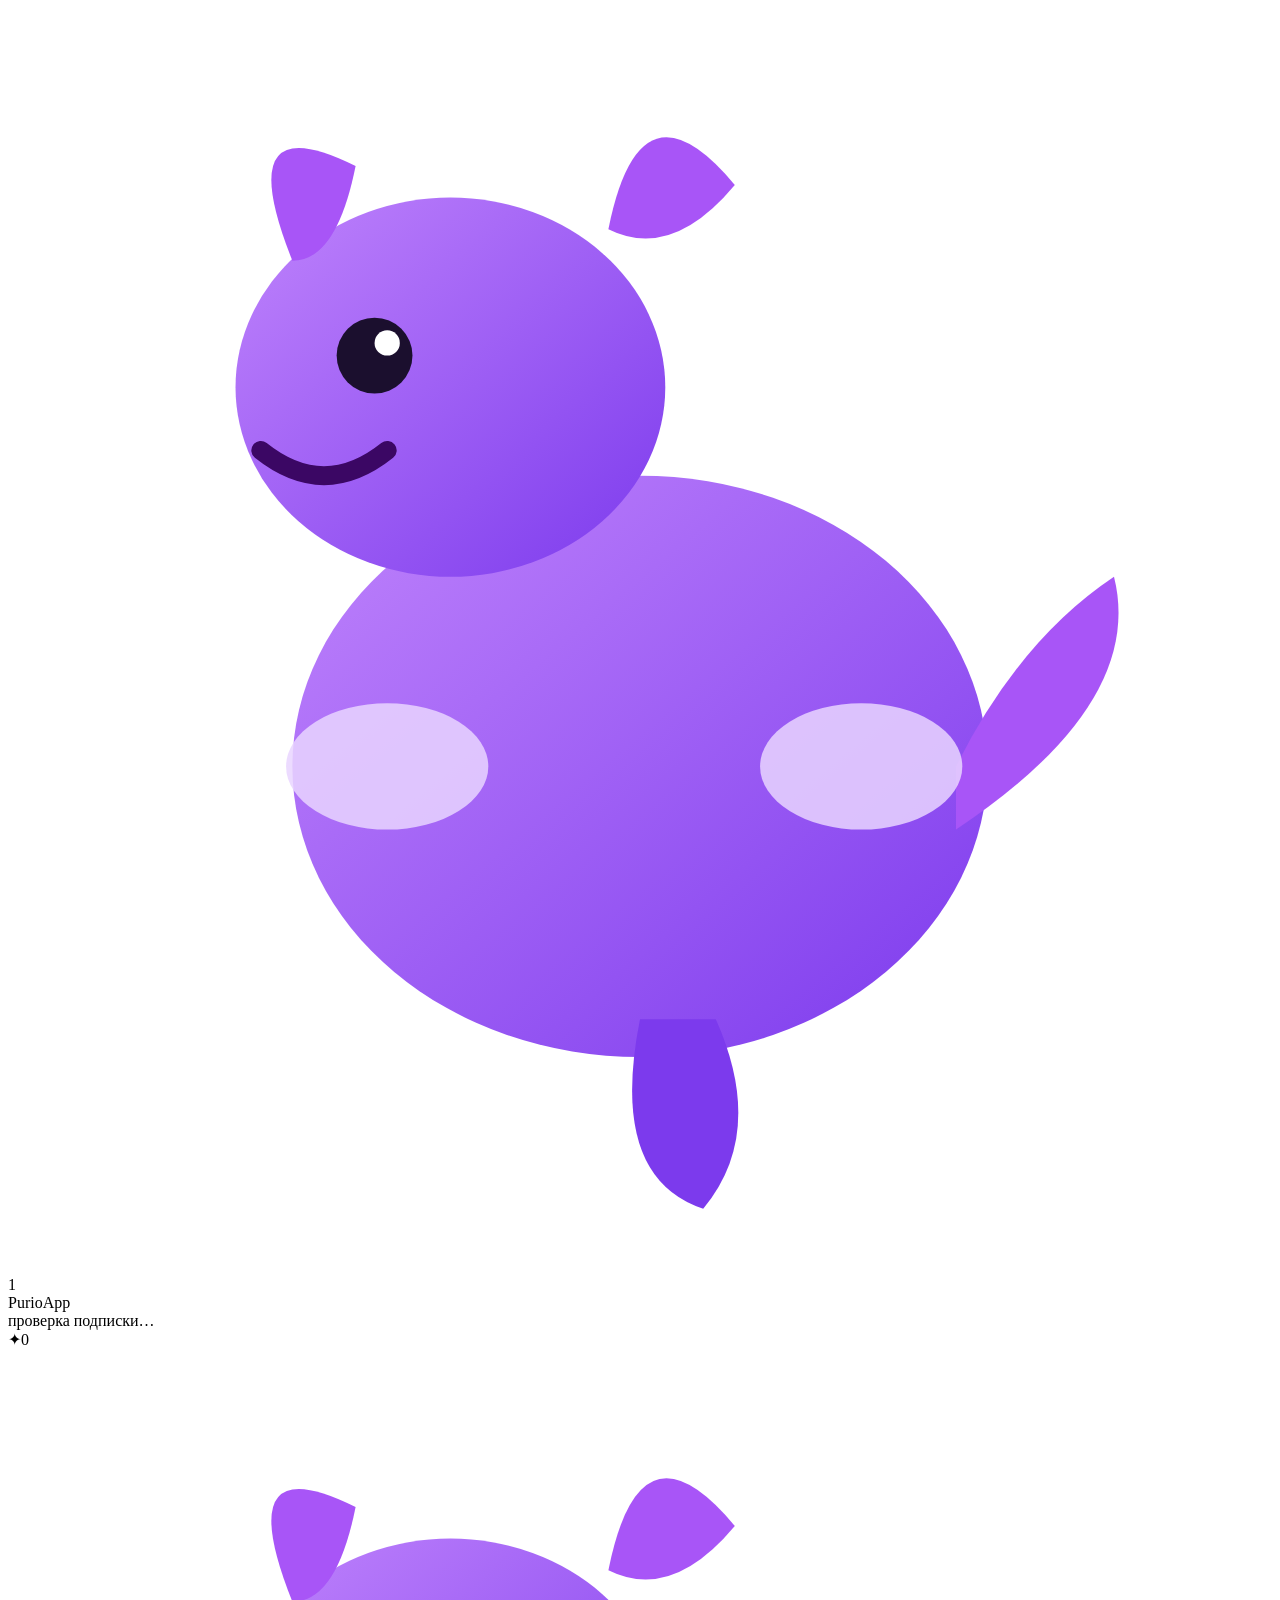
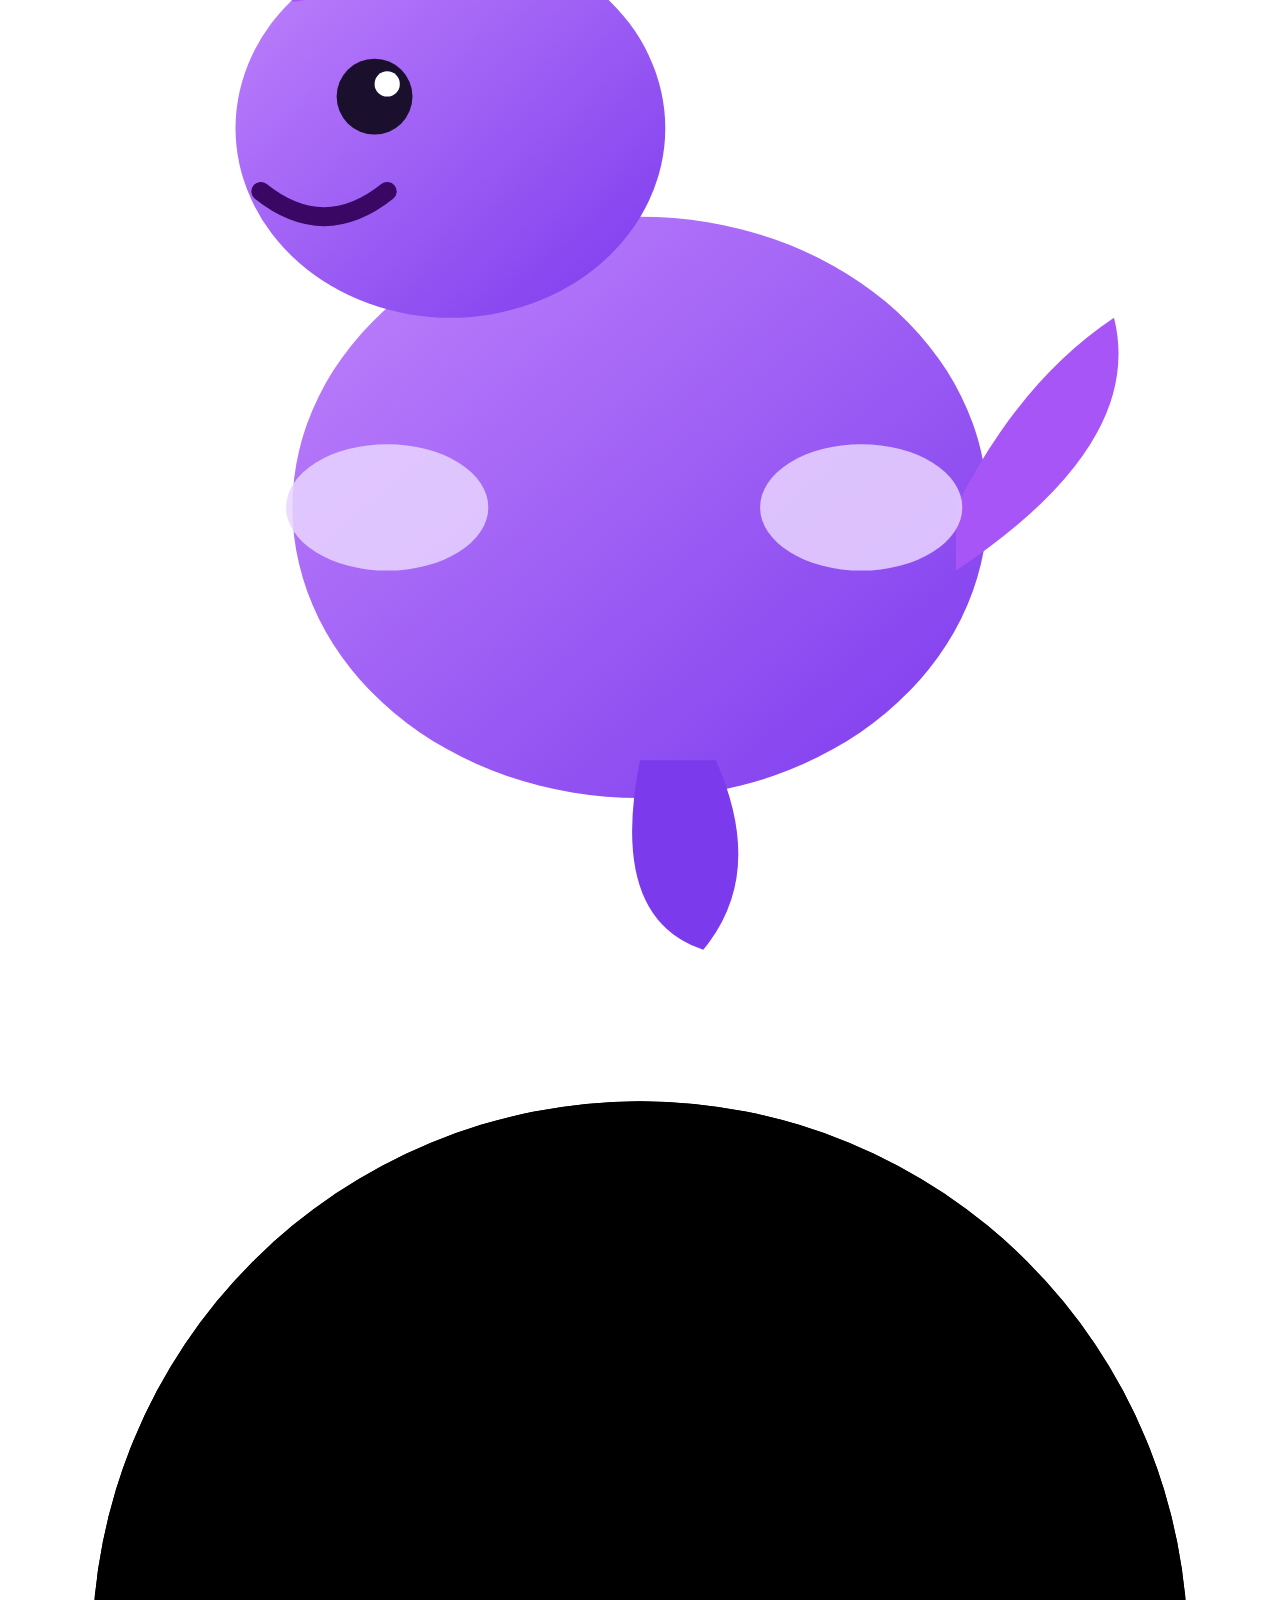
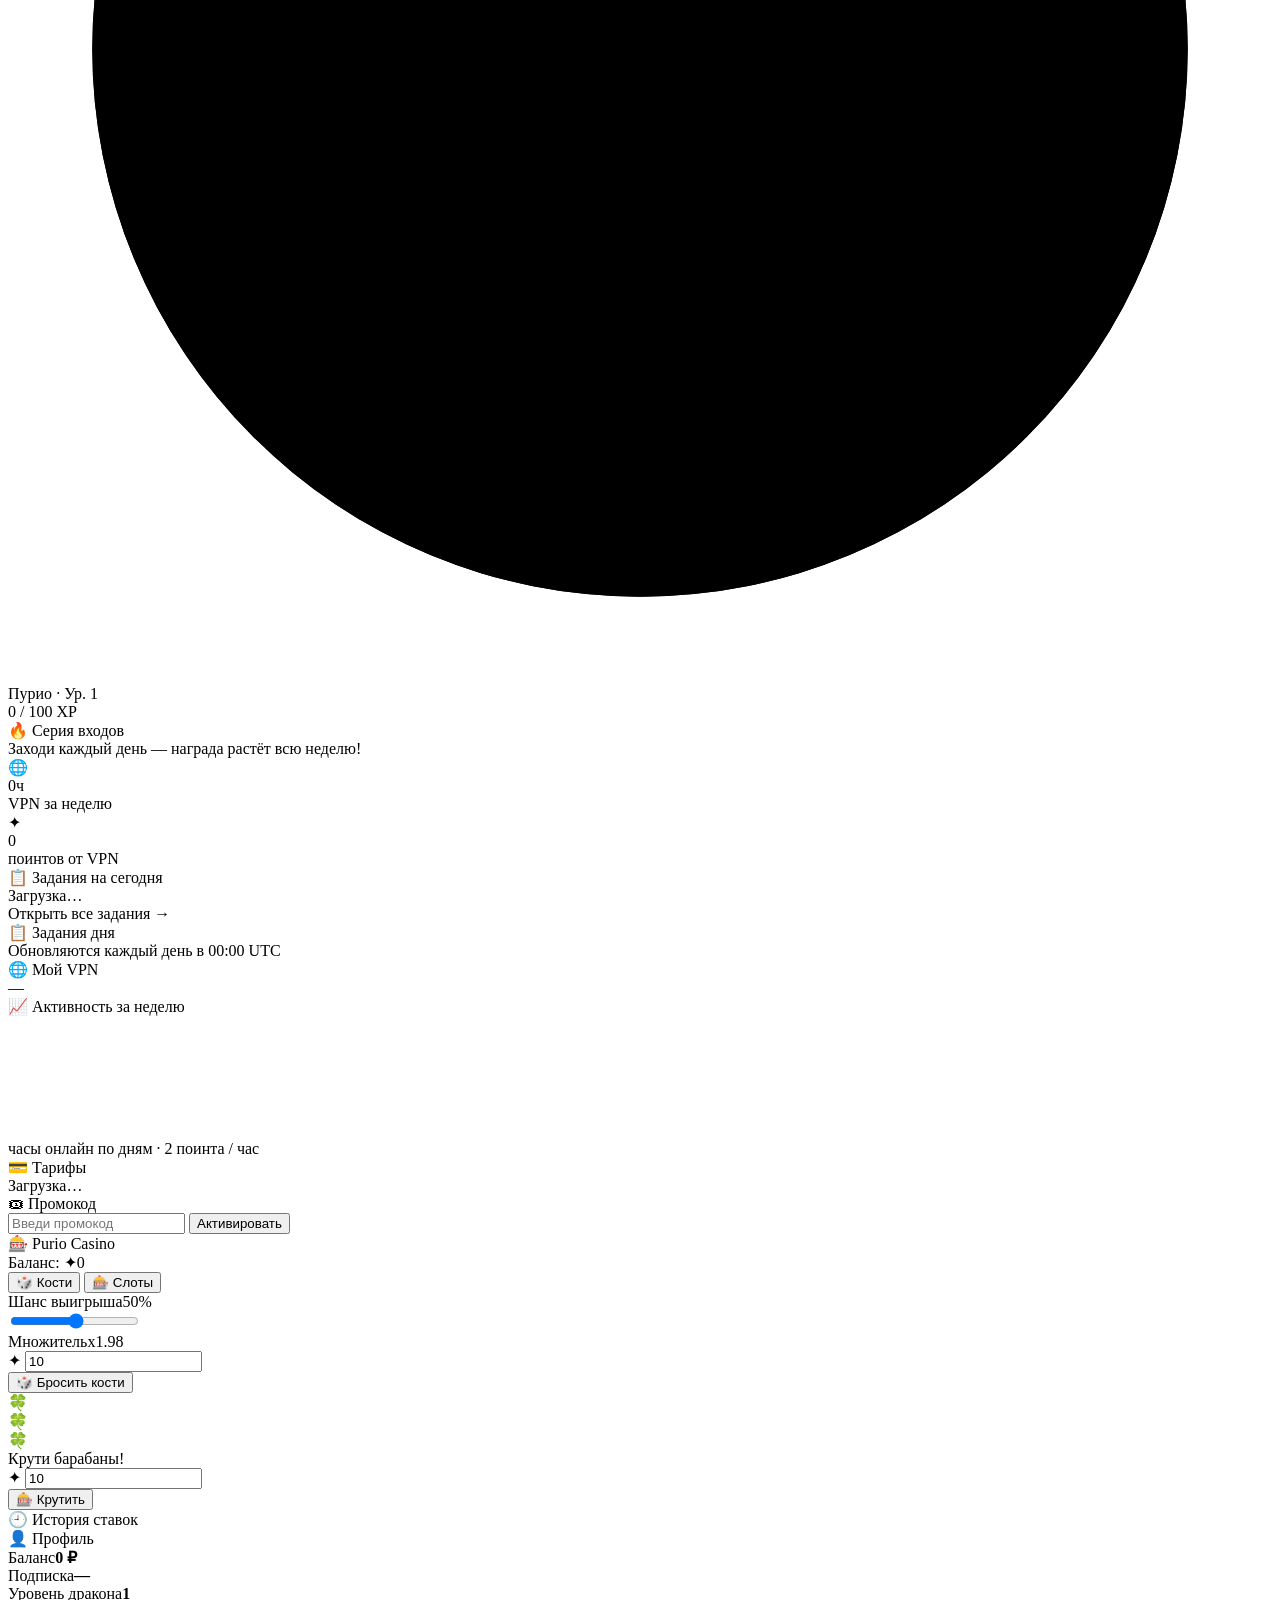
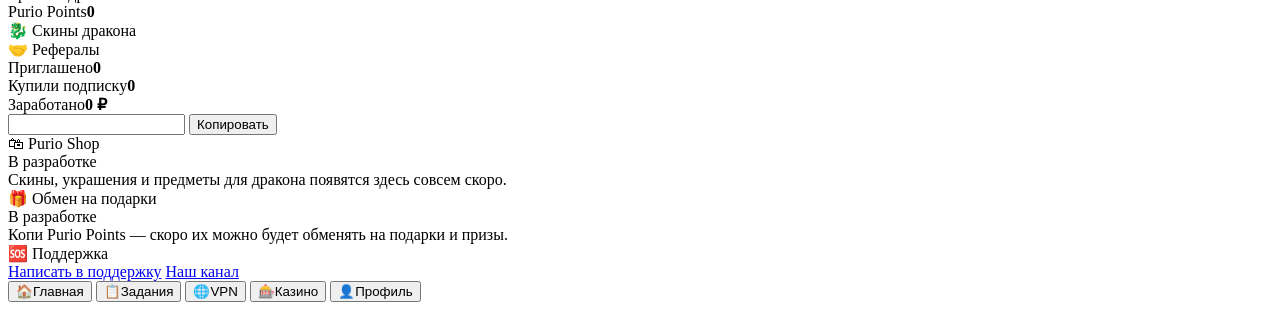
==== webapp/static/index.html @ fe29e3ba "First commit" ====
<!DOCTYPE html>
<html lang="ru">
<head>
<meta charset="UTF-8">
<meta name="viewport" content="width=device-width, initial-scale=1, maximum-scale=1, user-scalable=no, viewport-fit=cover">
<title>Purio App</title>
<script src="https://telegram.org/js/telegram-web-app.js"></script>
<link rel="stylesheet" href="/static/style.css">
</head>
<body>

<div id="toast" class="toast"></div>

<div class="app">

  <!-- ===== HEADER ===== -->
  <header class="topbar">
    <div class="topbar-dragon" id="topDragon">
      <svg viewBox="0 0 64 64" class="dragon-mini"><use href="#dragon-svg"/></svg>
      <span class="lvl-chip" id="topLevel">1</span>
    </div>
    <div class="topbar-title">
      <div class="brand">Purio<span>App</span></div>
      <div class="sub" id="topSubStatus">проверка подписки…</div>
    </div>
    <div class="points-pill" id="topPoints">
      <span class="coin">✦</span><span id="topPointsValue">0</span>
    </div>
  </header>

  <main class="content" id="content">

    <!-- ===== HOME ===== -->
    <section class="page active" id="page-home">

      <div class="card dragon-card">
        <div class="dragon-stage" id="dragonStage">
          <svg viewBox="0 0 200 200" class="dragon-big" id="dragonBig"><use href="#dragon-svg"/></svg>
          <svg class="level-ring" viewBox="0 0 120 120">
            <circle cx="60" cy="60" r="52" class="ring-bg"/>
            <circle cx="60" cy="60" r="52" class="ring-fg" id="ringFg"/>
          </svg>
        </div>
        <div class="dragon-info">
          <div class="dragon-name">Пурио <span id="homeLevelText">· Ур. 1</span></div>
          <div class="xp-bar"><div class="xp-fill" id="xpFill"></div></div>
          <div class="xp-text" id="xpText">0 / 100 XP</div>
        </div>
      </div>

      <div class="card streak-card">
        <div class="card-title">🔥 Серия входов <span class="muted" id="streakWeekLabel"></span></div>
        <div class="streak-row" id="streakRow"></div>
        <div class="streak-hint" id="streakHint">Заходи каждый день — награда растёт всю неделю!</div>
      </div>

      <div class="grid2">
        <div class="card mini-stat">
          <div class="mini-stat-icon">🌐</div>
          <div class="mini-stat-val" id="homeVpnHours">0ч</div>
          <div class="mini-stat-label">VPN за неделю</div>
        </div>
        <div class="card mini-stat">
          <div class="mini-stat-icon">✦</div>
          <div class="mini-stat-val" id="homeVpnPoints">0</div>
          <div class="mini-stat-label">поинтов от VPN</div>
        </div>
      </div>

      <div class="card tasks-teaser" id="tasksTeaser" onclick="Nav.go('tasks')">
        <div class="card-title">📋 Задания на сегодня</div>
        <div id="teaserList" class="teaser-list">Загрузка…</div>
        <div class="teaser-more">Открыть все задания →</div>
      </div>

    </section>

    <!-- ===== TASKS ===== -->
    <section class="page" id="page-tasks">
      <div class="page-title">📋 Задания дня</div>
      <div class="page-subtitle">Обновляются каждый день в 00:00 UTC</div>
      <div id="tasksList" class="tasks-list"></div>
    </section>

    <!-- ===== VPN ===== -->
    <section class="page" id="page-vpn">
      <div class="page-title">🌐 Мой VPN</div>

      <div class="card sub-card" id="subCard">
        <div class="sub-status" id="subStatusLine">—</div>
        <div class="sub-actions" id="subActions"></div>
      </div>

      <div class="card">
        <div class="card-title">📈 Активность за неделю</div>
        <canvas id="vpnChart" width="300" height="120"></canvas>
        <div class="chart-legend">часы онлайн по дням · 2 поинта / час</div>
      </div>

      <div class="card">
        <div class="card-title">💳 Тарифы</div>
        <div id="tariffsList" class="tariffs-list">Загрузка…</div>
      </div>

      <div class="card">
        <div class="card-title">🎟 Промокод</div>
        <div class="promo-row">
          <input id="promoInput" placeholder="Введи промокод" autocapitalize="characters">
          <button id="promoBtn" class="btn btn-secondary">Активировать</button>
        </div>
      </div>
    </section>

    <!-- ===== CASINO ===== -->
    <section class="page" id="page-casino">
      <div class="page-title">🎰 Purio Casino</div>
      <div class="casino-balance">Баланс: <span class="coin">✦</span><span id="casinoBalance">0</span></div>

      <div class="tabs-switch">
        <button class="tswitch active" data-game="dice">🎲 Кости</button>
        <button class="tswitch" data-game="slots">🎰 Слоты</button>
      </div>

      <!-- DICE -->
      <div class="game-panel active" id="game-dice">
        <div class="card dice-card">
          <div class="dice-track">
            <div class="dice-fill" id="diceFill"></div>
            <div class="dice-marker" id="diceMarker"></div>
            <div class="dice-roll-value" id="diceRollValue"></div>
          </div>
          <div class="dice-controls">
            <div class="control-row">
              <span>Шанс выигрыша</span><span id="diceChanceVal">50%</span>
            </div>
            <input type="range" id="diceChance" min="2" max="95" value="50">
            <div class="control-row">
              <span>Множитель</span><span id="diceMultVal">x1.98</span>
            </div>
          </div>
          <div class="bet-row">
            <div class="bet-input-wrap">
              <span class="coin">✦</span>
              <input type="number" id="diceBet" value="10" min="1">
            </div>
            <div class="bet-quick" id="diceBetQuick"></div>
          </div>
          <button class="btn btn-primary btn-big" id="diceRollBtn">🎲 Бросить кости</button>
        </div>
      </div>

      <!-- SLOTS -->
      <div class="game-panel" id="game-slots">
        <div class="card slots-card">
          <div class="reels" id="reels">
            <div class="reel" id="reel0">🍀</div>
            <div class="reel" id="reel1">🍀</div>
            <div class="reel" id="reel2">🍀</div>
          </div>
          <div class="slot-result" id="slotResult">Крути барабаны!</div>
          <div class="bet-row">
            <div class="bet-input-wrap">
              <span class="coin">✦</span>
              <input type="number" id="slotBet" value="10" min="1">
            </div>
            <div class="bet-quick" id="slotBetQuick"></div>
          </div>
          <button class="btn btn-primary btn-big" id="slotSpinBtn">🎰 Крутить</button>
          <div class="paytable" id="paytable"></div>
        </div>
      </div>

      <div class="card">
        <div class="card-title">🕘 История ставок</div>
        <div id="casinoHistory" class="casino-history"></div>
      </div>
    </section>

    <!-- ===== PROFILE ===== -->
    <section class="page" id="page-profile">
      <div class="page-title">👤 Профиль</div>

      <div class="card profile-card">
        <div class="profile-row"><span>Баланс</span><b id="profBalance">0 ₽</b></div>
        <div class="profile-row"><span>Подписка</span><b id="profSub">—</b></div>
        <div class="profile-row"><span>Уровень дракона</span><b id="profLevel">1</b></div>
        <div class="profile-row"><span>Purio Points</span><b id="profPoints">0</b></div>
      </div>

      <div class="card">
        <div class="card-title">🐉 Скины дракона</div>
        <div id="skinsGrid" class="skins-grid"></div>
      </div>

      <div class="card">
        <div class="card-title">🤝 Рефералы</div>
        <div class="profile-row"><span>Приглашено</span><b id="refCount">0</b></div>
        <div class="profile-row"><span>Купили подписку</span><b id="refPaid">0</b></div>
        <div class="profile-row"><span>Заработано</span><b id="refEarned">0 ₽</b></div>
        <div class="ref-link-row">
          <input id="refLinkInput" readonly>
          <button class="btn btn-secondary" id="refCopyBtn">Копировать</button>
        </div>
      </div>

      <div class="card soon-card">
        <div class="card-title">🛍 Purio Shop</div>
        <div class="soon-badge">В разработке</div>
        <div class="muted small">Скины, украшения и предметы для дракона появятся здесь совсем скоро.</div>
      </div>

      <div class="card soon-card">
        <div class="card-title">🎁 Обмен на подарки</div>
        <div class="soon-badge">В разработке</div>
        <div class="muted small">Копи Purio Points — скоро их можно будет обменять на подарки и призы.</div>
      </div>

      <div class="card">
        <div class="card-title">🆘 Поддержка</div>
        <div class="support-row">
          <a class="btn btn-secondary" id="supportLink" href="#" target="_blank">Написать в поддержку</a>
          <a class="btn btn-secondary" id="channelLink" href="#" target="_blank">Наш канал</a>
        </div>
      </div>
    </section>

  </main>

  <!-- ===== BOTTOM NAV ===== -->
  <nav class="bottom-nav">
    <button class="nav-btn active" data-page="home"><span class="nav-ico">🏠</span><span>Главная</span></button>
    <button class="nav-btn" data-page="tasks"><span class="nav-ico">📋</span><span>Задания</span></button>
    <button class="nav-btn" data-page="vpn"><span class="nav-ico">🌐</span><span>VPN</span></button>
    <button class="nav-btn" data-page="casino"><span class="nav-ico">🎰</span><span>Казино</span></button>
    <button class="nav-btn" data-page="profile"><span class="nav-ico">👤</span><span>Профиль</span></button>
  </nav>
</div>

<!-- Purple dragon mascot, reused everywhere via <use> -->
<svg style="position:absolute;width:0;height:0" aria-hidden="true">
  <defs>
    <symbol id="dragon-svg" viewBox="0 0 200 200">
      <defs>
        <linearGradient id="dgrad" x1="0" y1="0" x2="1" y2="1">
          <stop offset="0%" stop-color="#c084fc"/>
          <stop offset="100%" stop-color="#7c3aed"/>
        </linearGradient>
      </defs>
      <ellipse cx="100" cy="120" rx="55" ry="46" fill="url(#dgrad)"/>
      <ellipse cx="70" cy="60" rx="34" ry="30" fill="url(#dgrad)"/>
      <path d="M45 40 Q35 15 55 25 Q52 40 45 40Z" fill="#a855f7"/>
      <path d="M95 35 Q100 10 115 28 Q105 40 95 35Z" fill="#a855f7"/>
      <circle cx="58" cy="55" r="6" fill="#1b0f2e"/>
      <circle cx="60" cy="53" r="2" fill="#fff"/>
      <path d="M40 70 Q50 78 60 70" stroke="#3b0764" stroke-width="3" fill="none" stroke-linecap="round"/>
      <path d="M150 130 Q180 110 175 90 Q160 100 150 120Z" fill="#a855f7"/>
      <path d="M100 160 Q95 185 110 190 Q120 178 112 160Z" fill="#7c3aed"/>
      <ellipse cx="60" cy="120" rx="16" ry="10" fill="#e9d5ff" opacity="0.85"/>
      <ellipse cx="135" cy="120" rx="16" ry="10" fill="#e9d5ff" opacity="0.85"/>
    </symbol>
  </defs>
</svg>

<script src="/static/app.js"></script>
</body>
</html>
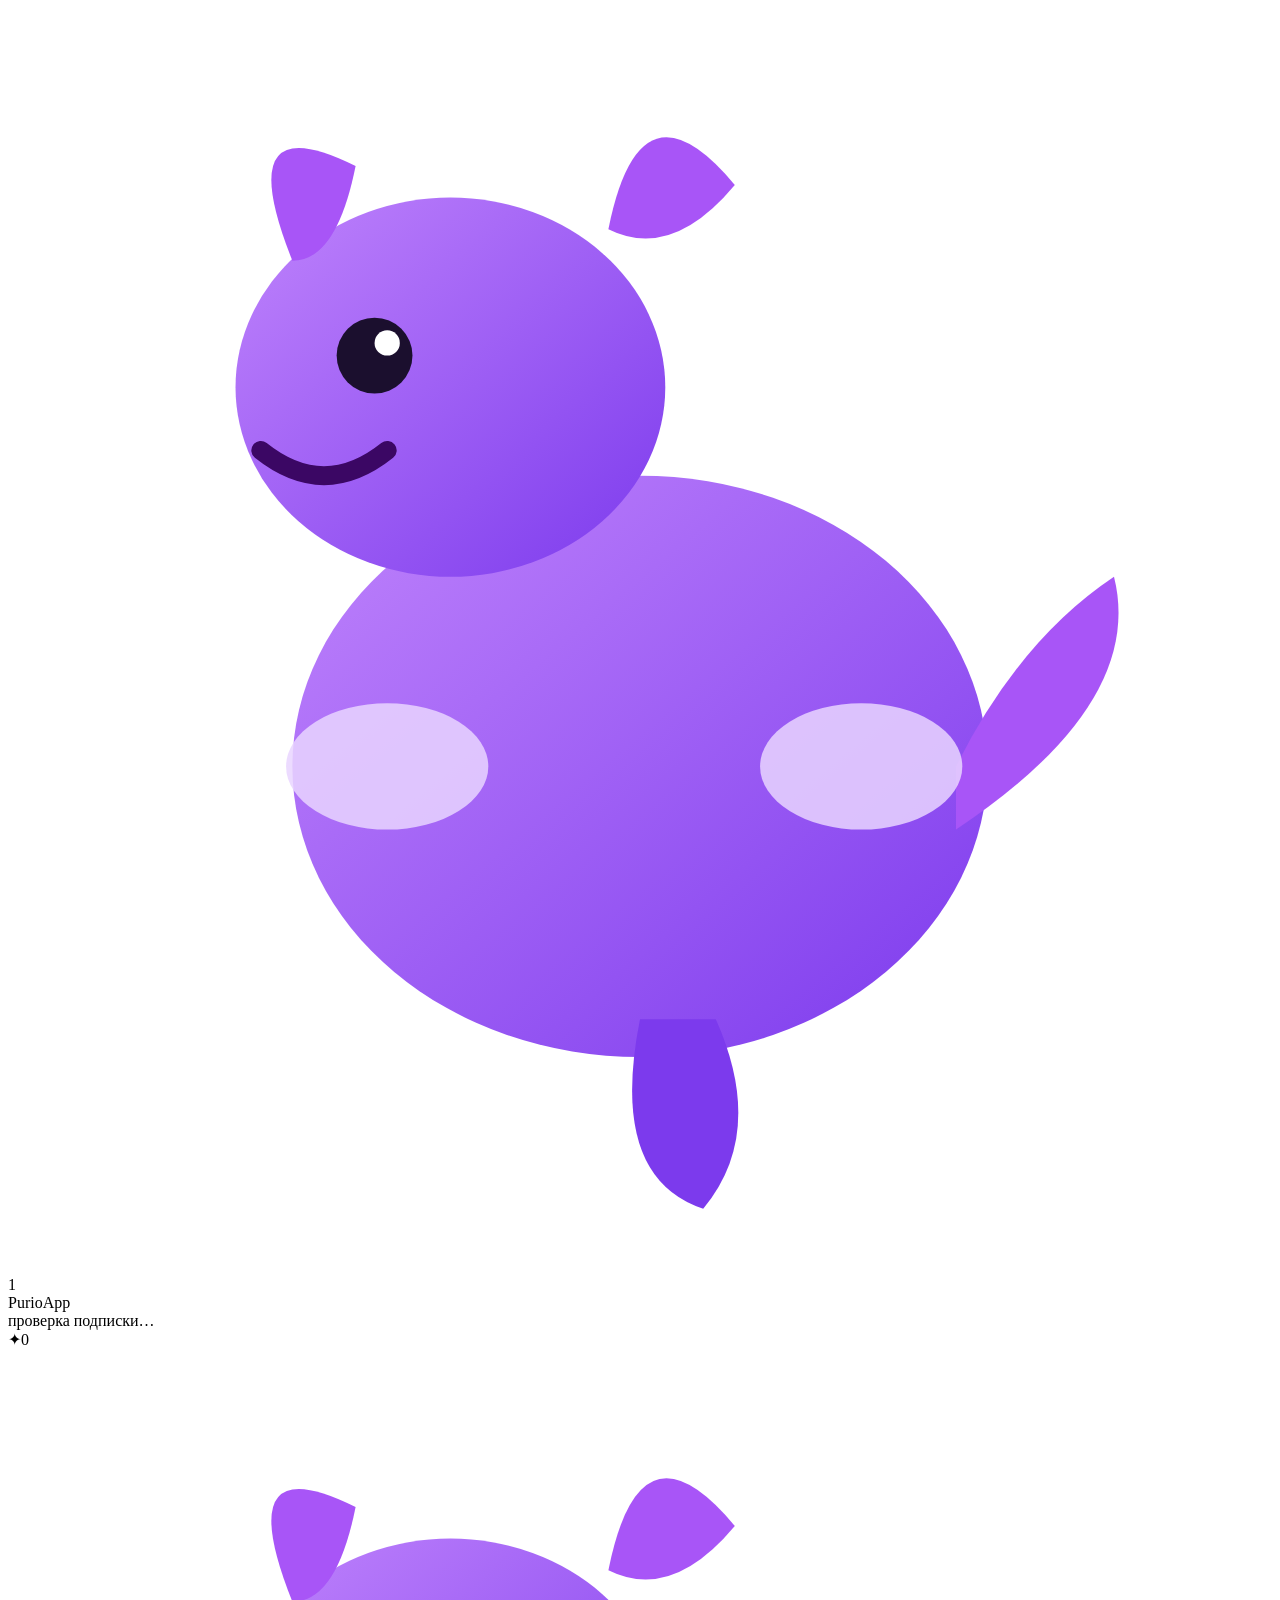
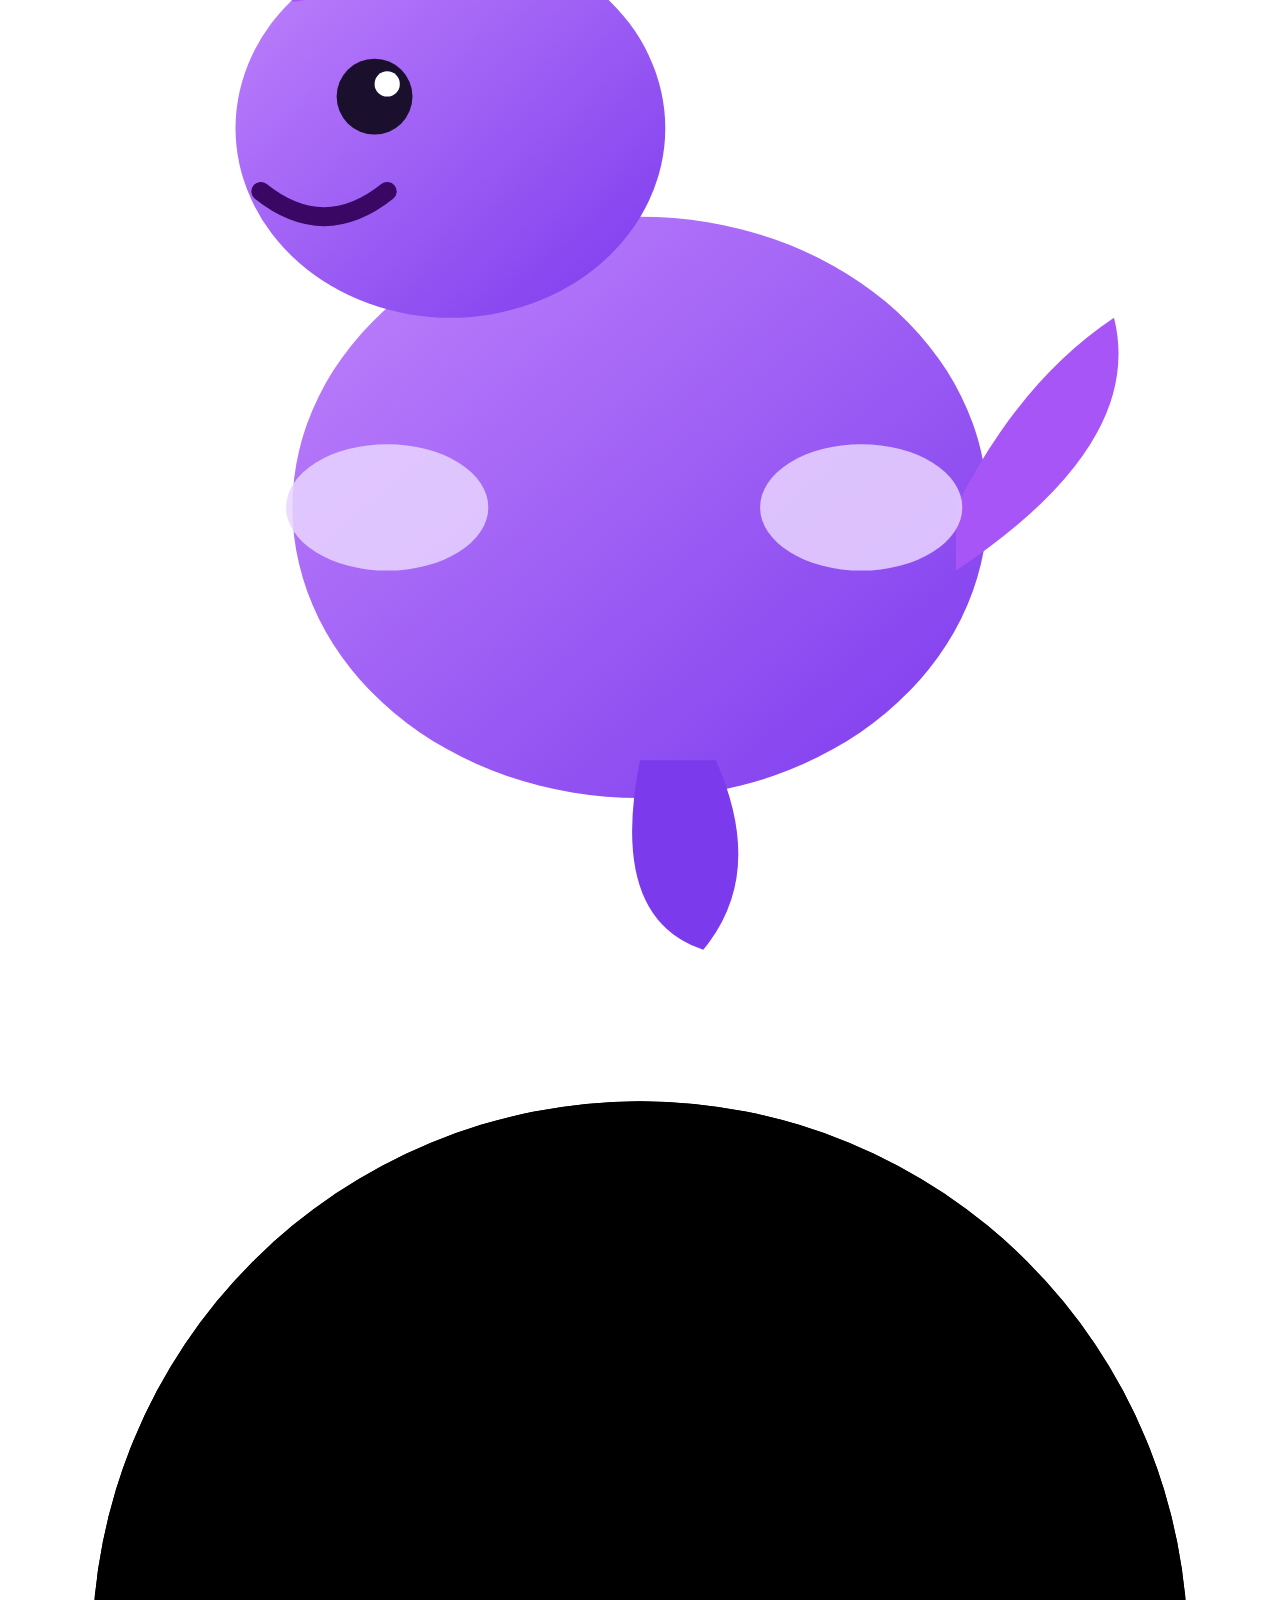
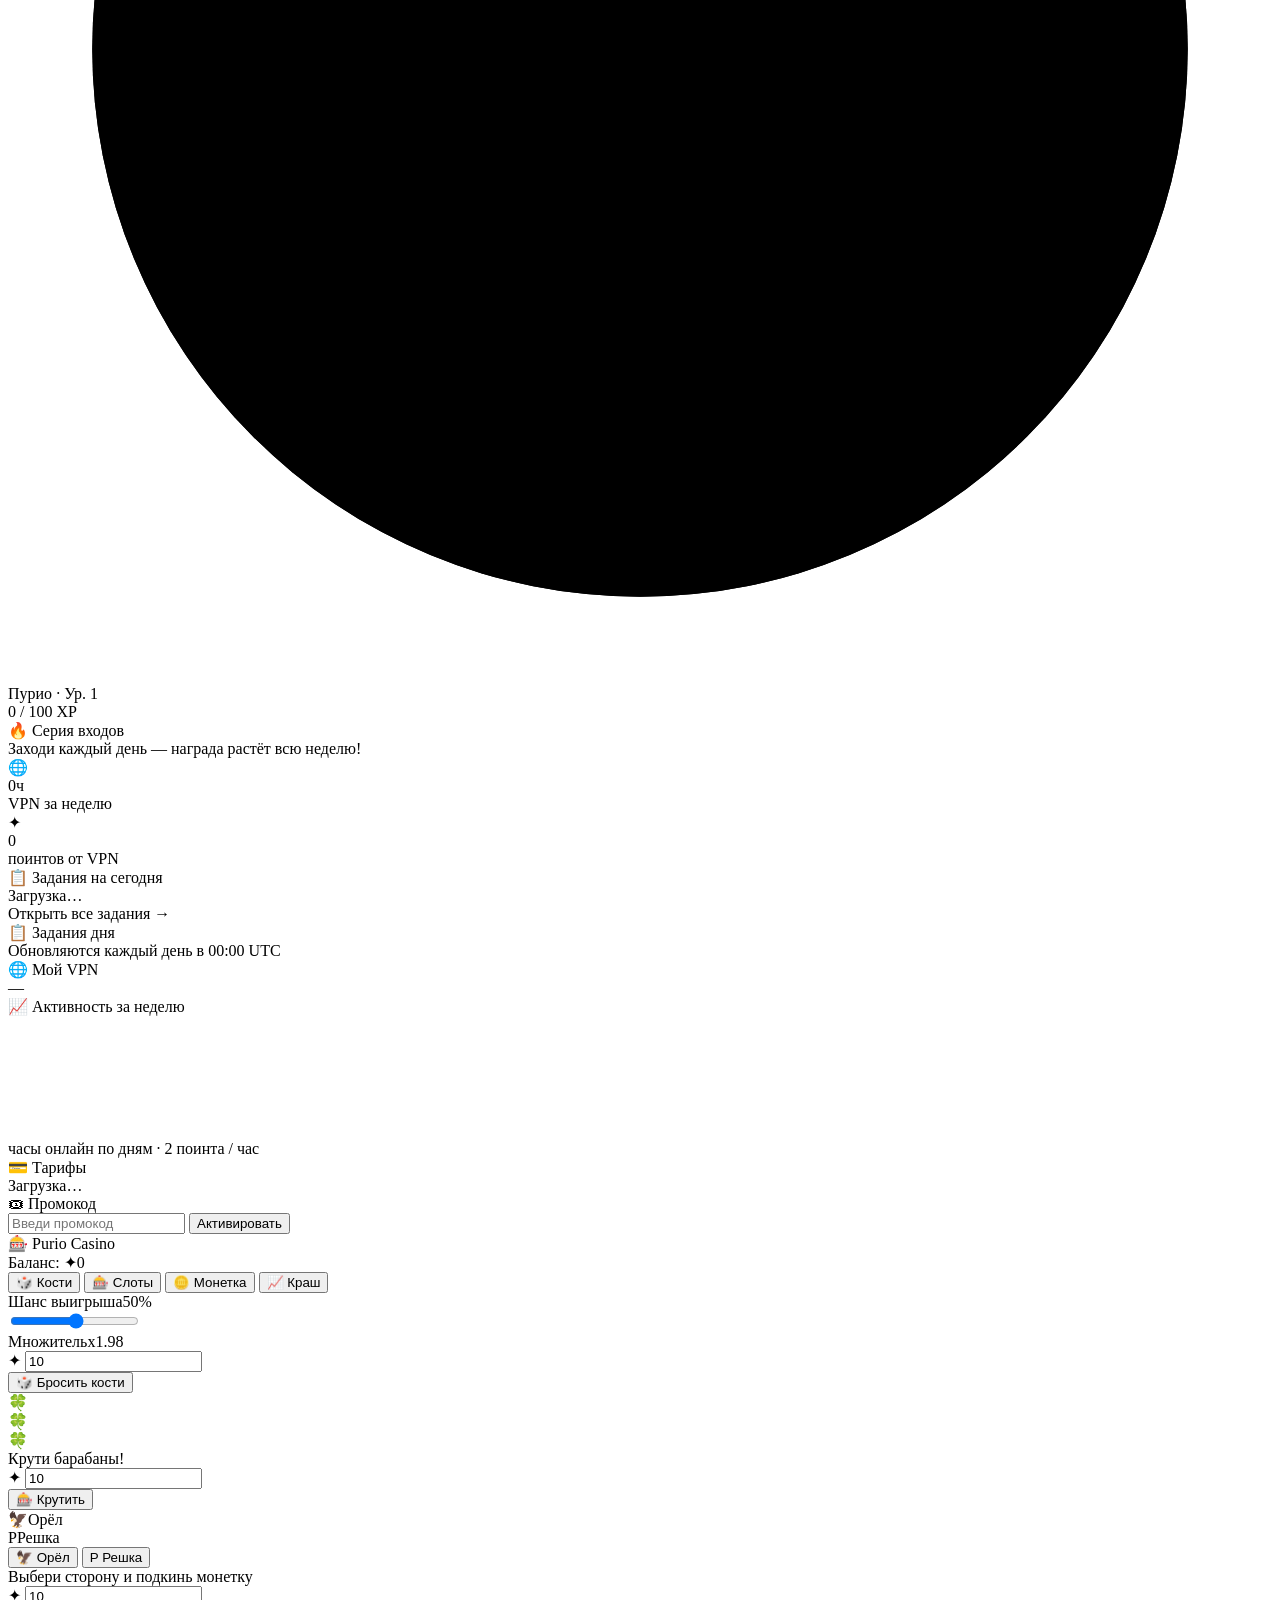
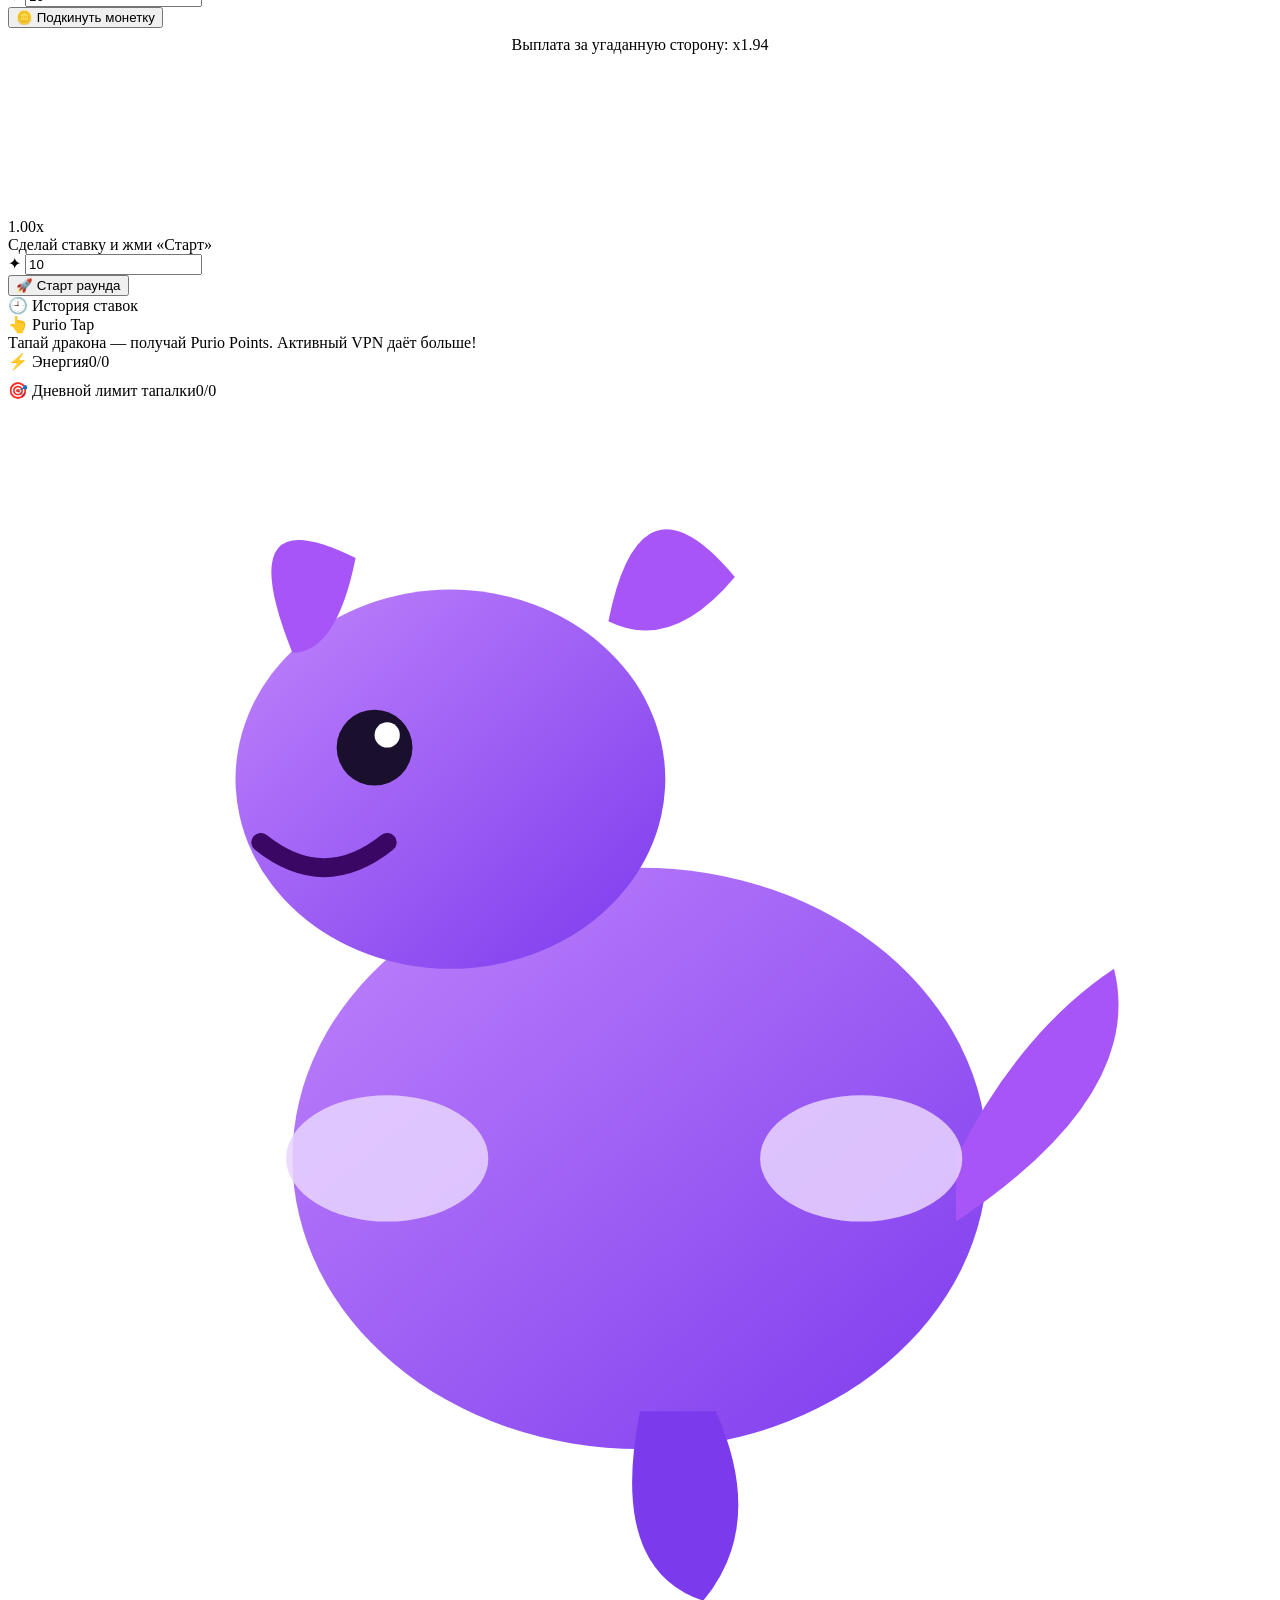
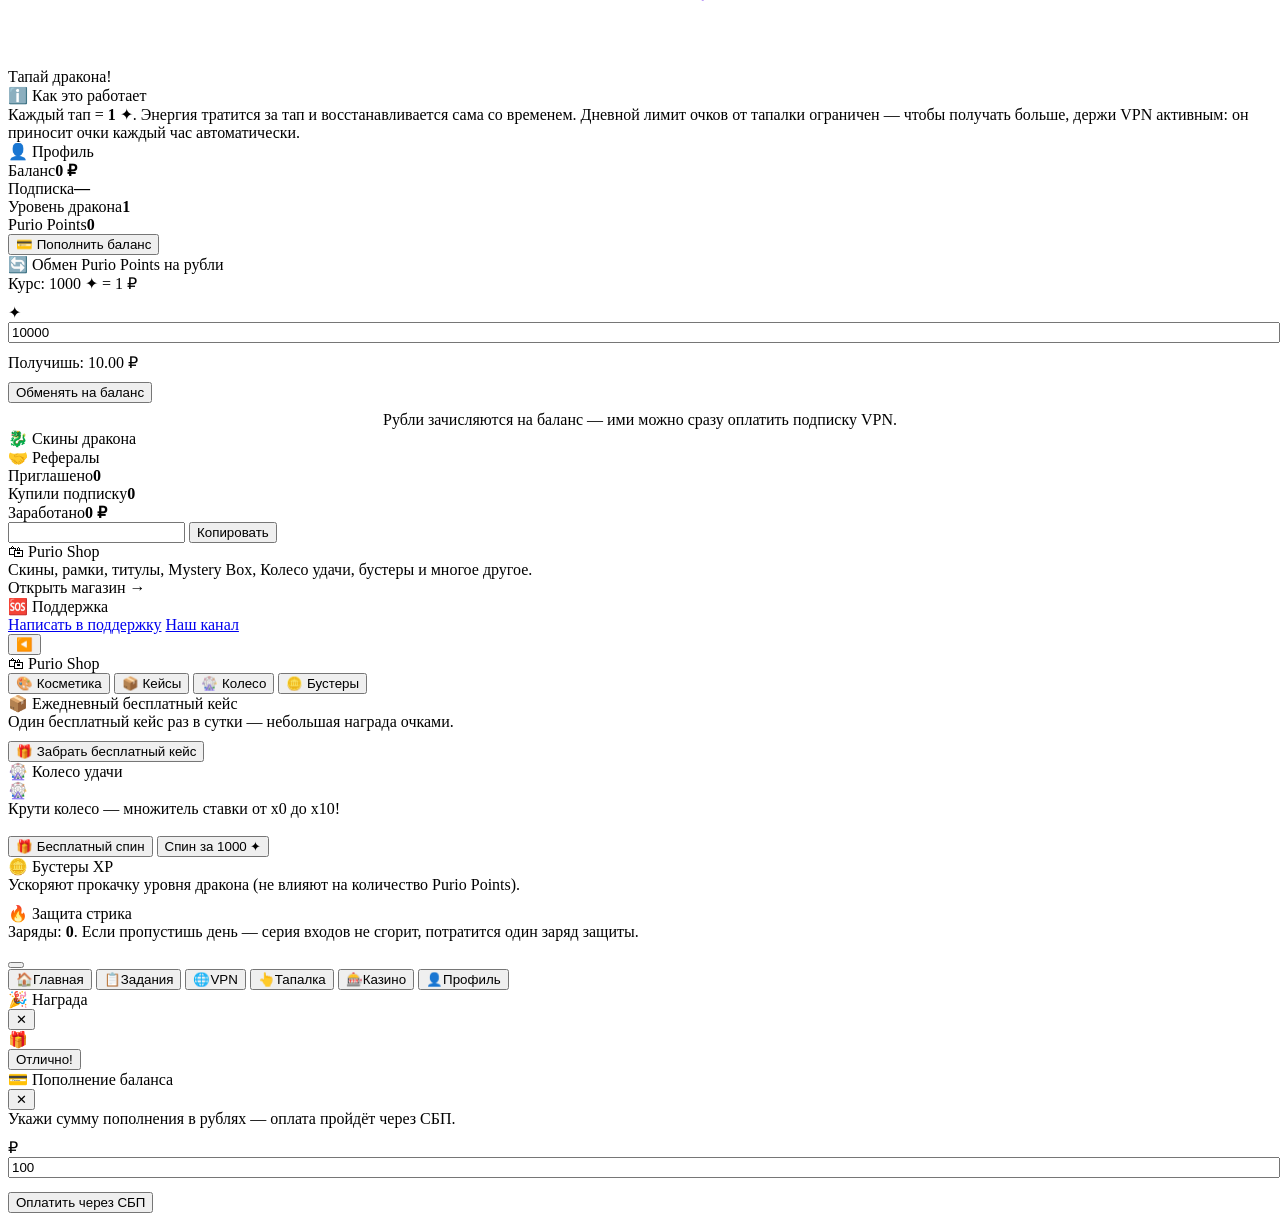
==== commit 7034fb94: "feat: актуальное обновление кода MiniPurio" ====
--- a/webapp/static/index.html
+++ b/webapp/static/index.html
@@ -116,9 +116,11 @@
       <div class="page-title">🎰 Purio Casino</div>
       <div class="casino-balance">Баланс: <span class="coin">✦</span><span id="casinoBalance">0</span></div>
 
-      <div class="tabs-switch">
+      <div class="tabs-switch tabs-switch-4">
         <button class="tswitch active" data-game="dice">🎲 Кости</button>
         <button class="tswitch" data-game="slots">🎰 Слоты</button>
+        <button class="tswitch" data-game="coin">🪙 Монетка</button>
+        <button class="tswitch" data-game="crash">📈 Краш</button>
       </div>
 
       <!-- DICE -->
@@ -170,9 +172,86 @@
         </div>
       </div>
 
+      <!-- COINFLIP -->
+      <div class="game-panel" id="game-coin">
+        <div class="card coin-card">
+          <div class="coin3d" id="coinFlipStage">
+            <div class="coin-inner" id="coinInner">
+              <div class="coin-face coin-front">🦅<span class="coin-face-label">Орёл</span></div>
+              <div class="coin-face coin-back">Р<span class="coin-face-label">Решка</span></div>
+            </div>
+          </div>
+          <div class="coin-choice" id="coinChoice">
+            <button class="coin-choice-btn active" data-choice="heads">🦅 Орёл</button>
+            <button class="coin-choice-btn" data-choice="tails">Р Решка</button>
+          </div>
+          <div class="coin-result" id="coinResult">Выбери сторону и подкинь монетку</div>
+          <div class="bet-row">
+            <div class="bet-input-wrap">
+              <span class="coin">✦</span>
+              <input type="number" id="coinBet" value="10" min="1">
+            </div>
+            <div class="bet-quick" id="coinBetQuick"></div>
+          </div>
+          <button class="btn btn-primary btn-big" id="coinFlipBtn">🪙 Подкинуть монетку</button>
+          <div class="muted small" style="margin-top:8px; text-align:center;" id="coinMultHint">Выплата за угаданную сторону: x1.94</div>
+        </div>
+      </div>
+
+      <!-- CRASH -->
+      <div class="game-panel" id="game-crash">
+        <div class="card crash-card">
+          <canvas id="crashCanvas" width="300" height="160"></canvas>
+          <div class="crash-mult" id="crashMultLabel">1.00x</div>
+          <div class="crash-status" id="crashStatus">Сделай ставку и жми «Старт»</div>
+          <div class="bet-row">
+            <div class="bet-input-wrap">
+              <span class="coin">✦</span>
+              <input type="number" id="crashBet" value="10" min="1">
+            </div>
+            <div class="bet-quick" id="crashBetQuick"></div>
+          </div>
+          <button class="btn btn-primary btn-big" id="crashStartBtn">🚀 Старт раунда</button>
+          <button class="btn btn-primary btn-big crash-cashout-btn" id="crashCashoutBtn" style="display:none;">💰 Забрать выигрыш</button>
+        </div>
+      </div>
+
       <div class="card">
         <div class="card-title">🕘 История ставок</div>
         <div id="casinoHistory" class="casino-history"></div>
+      </div>
+    </section>
+
+    <!-- ===== TAP (тапалка) ===== -->
+    <section class="page" id="page-tap">
+      <div class="page-title">👆 Purio Tap</div>
+      <div class="page-subtitle">Тапай дракона — получай Purio Points. Активный VPN даёт больше!</div>
+
+      <div class="card tap-energy-card">
+        <div class="control-row">
+          <span>⚡ Энергия</span><span id="tapEnergyVal">0/0</span>
+        </div>
+        <div class="xp-bar"><div class="xp-fill" id="tapEnergyFill"></div></div>
+        <div class="control-row" style="margin-top:10px;">
+          <span>🎯 Дневной лимит тапалки</span><span id="tapDayVal">0/0</span>
+        </div>
+        <div class="xp-bar"><div class="xp-fill tap-cap-fill" id="tapDayFill"></div></div>
+      </div>
+
+      <div class="card tap-stage-card">
+        <div class="tap-stage" id="tapStage">
+          <svg viewBox="0 0 200 200" class="dragon-big tap-dragon" id="tapDragon"><use href="#dragon-svg"/></svg>
+        </div>
+        <div class="tap-hint" id="tapHint">Тапай дракона!</div>
+      </div>
+
+      <div class="card">
+        <div class="card-title">ℹ️ Как это работает</div>
+        <div class="muted small">
+          Каждый тап = <b id="tapRewardHint">1</b> ✦. Энергия тратится за тап и восстанавливается сама
+          со временем. Дневной лимит очков от тапалки ограничен — чтобы получать больше,
+          держи VPN активным: он приносит очки каждый час автоматически.
+        </div>
       </div>
     </section>
 
@@ -185,6 +264,22 @@
         <div class="profile-row"><span>Подписка</span><b id="profSub">—</b></div>
         <div class="profile-row"><span>Уровень дракона</span><b id="profLevel">1</b></div>
         <div class="profile-row"><span>Purio Points</span><b id="profPoints">0</b></div>
+        <button class="btn btn-primary btn-big" id="topupOpenBtn">💳 Пополнить баланс</button>
+      </div>
+
+      <div class="card">
+        <div class="card-title">🔄 Обмен Purio Points на рубли</div>
+        <div class="muted small" id="exchangeRateHint" style="margin-bottom:10px;">Курс: 1000 ✦ = 1 ₽</div>
+        <div class="bet-input-wrap" style="margin-bottom:8px;">
+          <span class="coin">✦</span>
+          <input type="number" id="exchangePoints" value="10000" min="1" style="width:100%;">
+        </div>
+        <div class="bet-quick" id="exchangeQuick" style="margin-bottom:10px;"></div>
+        <div class="muted small" id="exchangePreview" style="margin-bottom:10px;">Получишь: 10.00 ₽</div>
+        <button class="btn btn-primary btn-big" id="exchangeSubmitBtn">Обменять на баланс</button>
+        <div class="muted small" style="margin-top:8px; text-align:center;">
+          Рубли зачисляются на баланс — ими можно сразу оплатить подписку VPN.
+        </div>
       </div>
 
       <div class="card">
@@ -203,16 +298,10 @@
         </div>
       </div>
 
-      <div class="card soon-card">
+      <div class="card tasks-teaser" id="shopTeaser" onclick="Nav.go('shop')">
         <div class="card-title">🛍 Purio Shop</div>
-        <div class="soon-badge">В разработке</div>
-        <div class="muted small">Скины, украшения и предметы для дракона появятся здесь совсем скоро.</div>
-      </div>
-
-      <div class="card soon-card">
-        <div class="card-title">🎁 Обмен на подарки</div>
-        <div class="soon-badge">В разработке</div>
-        <div class="muted small">Копи Purio Points — скоро их можно будет обменять на подарки и призы.</div>
+        <div class="muted small">Скины, рамки, титулы, Mystery Box, Колесо удачи, бустеры и многое другое.</div>
+        <div class="teaser-more">Открыть магазин →</div>
       </div>
 
       <div class="card">
@@ -220,6 +309,74 @@
         <div class="support-row">
           <a class="btn btn-secondary" id="supportLink" href="#" target="_blank">Написать в поддержку</a>
           <a class="btn btn-secondary" id="channelLink" href="#" target="_blank">Наш канал</a>
+        </div>
+      </div>
+    </section>
+
+    <!-- ===== SHOP ===== -->
+    <section class="page" id="page-shop">
+      <div class="page-title-row">
+        <button class="btn-back" onclick="Nav.go('profile')">◀️</button>
+        <div class="page-title" style="margin:0;">🛍 Purio Shop</div>
+      </div>
+
+      <div class="tabs-switch tabs-switch-shop">
+        <button class="tswitch active" data-shoptab="cosmetics">🎨 Косметика</button>
+        <button class="tswitch" data-shoptab="boxes">📦 Кейсы</button>
+        <button class="tswitch" data-shoptab="wheel">🎡 Колесо</button>
+        <button class="tswitch" data-shoptab="boosters">🪙 Бустеры</button>
+      </div>
+
+      <!-- COSMETICS -->
+      <div class="game-panel active" id="shoptab-cosmetics">
+        <div class="card" id="rotationCard" style="display:none;">
+          <div class="card-title">🔥 Эксклюзив недели</div>
+          <div class="muted small">Эти предметы доступны только до конца текущей недели — потом сменятся на другие.</div>
+        </div>
+        <div class="shop-type-filters" id="shopTypeFilters"></div>
+        <div id="shopGrid" class="shop-grid"></div>
+      </div>
+
+      <!-- BOXES -->
+      <div class="game-panel" id="shoptab-boxes">
+        <div class="card">
+          <div class="card-title">📦 Ежедневный бесплатный кейс</div>
+          <div class="muted small" style="margin-bottom:10px;">Один бесплатный кейс раз в сутки — небольшая награда очками.</div>
+          <button class="btn btn-secondary btn-big" id="dailyCaseBtn">🎁 Забрать бесплатный кейс</button>
+        </div>
+        <div id="mysteryBoxGrid" class="mystery-box-grid"></div>
+      </div>
+
+      <!-- WHEEL -->
+      <div class="game-panel" id="shoptab-wheel">
+        <div class="card wheel-card">
+          <div class="card-title">🎡 Колесо удачи</div>
+          <div class="wheel-visual" id="wheelVisual">🎡</div>
+          <div class="wheel-result muted small" id="wheelResult">Крути колесо — множитель ставки от x0 до x10!</div>
+          <div class="muted small" id="wheelFreeHint" style="margin-bottom:10px;"></div>
+          <button class="btn btn-primary btn-big" id="wheelFreeSpinBtn">🎁 Бесплатный спин</button>
+          <button class="btn btn-secondary btn-big" id="wheelPaidSpinBtn" style="margin-top:8px;">Спин за <span id="wheelCostLabel">1000</span> ✦</button>
+        </div>
+      </div>
+
+      <!-- BOOSTERS -->
+      <div class="game-panel" id="shoptab-boosters">
+        <div class="card" id="activeBoosterCard" style="display:none;">
+          <div class="card-title">⚡ Активный бустер</div>
+          <div class="muted small" id="activeBoosterText"></div>
+        </div>
+        <div class="card">
+          <div class="card-title">🪙 Бустеры XP</div>
+          <div class="muted small" style="margin-bottom:10px;">Ускоряют прокачку уровня дракона (не влияют на количество Purio Points).</div>
+          <div id="boosterGrid" class="mystery-box-grid"></div>
+        </div>
+        <div class="card">
+          <div class="card-title">🔥 Защита стрика</div>
+          <div class="muted small" style="margin-bottom:10px;">
+            Заряды: <b id="shieldCount">0</b>. Если пропустишь день — серия входов не сгорит,
+            потратится один заряд защиты.
+          </div>
+          <button class="btn btn-secondary btn-big" id="buyShieldBtn"></button>
         </div>
       </div>
     </section>
@@ -231,9 +388,59 @@
     <button class="nav-btn active" data-page="home"><span class="nav-ico">🏠</span><span>Главная</span></button>
     <button class="nav-btn" data-page="tasks"><span class="nav-ico">📋</span><span>Задания</span></button>
     <button class="nav-btn" data-page="vpn"><span class="nav-ico">🌐</span><span>VPN</span></button>
+    <button class="nav-btn" data-page="tap"><span class="nav-ico">👆</span><span>Тапалка</span></button>
     <button class="nav-btn" data-page="casino"><span class="nav-ico">🎰</span><span>Казино</span></button>
     <button class="nav-btn" data-page="profile"><span class="nav-ico">👤</span><span>Профиль</span></button>
   </nav>
+</div>
+
+<!-- ===== TOPUP MODAL ===== -->
+<div class="modal" id="rewardModal">
+  <div class="modal-backdrop" id="rewardBackdrop"></div>
+  <div class="modal-sheet">
+    <div class="modal-header">
+      <div class="modal-title" id="rewardTitle">🎉 Награда</div>
+      <button class="modal-close" id="rewardCloseBtn">✕</button>
+    </div>
+    <div class="reward-modal-icon" id="rewardIcon">🎁</div>
+    <div class="reward-modal-text" id="rewardText"></div>
+    <div class="reward-modal-sub" id="rewardSub"></div>
+    <button class="btn btn-primary btn-big" id="rewardOkBtn">Отлично!</button>
+  </div>
+</div>
+
+<div class="modal" id="topupModal">
+  <div class="modal-backdrop" id="topupBackdrop"></div>
+  <div class="modal-sheet">
+    <div class="modal-header">
+      <div class="modal-title">💳 Пополнение баланса</div>
+      <button class="modal-close" id="topupCloseBtn">✕</button>
+    </div>
+
+    <div class="modal-step" id="topupStepInput">
+      <div class="muted small" style="margin-bottom:10px;">Укажи сумму пополнения в рублях — оплата пройдёт через СБП.</div>
+      <div class="bet-input-wrap" style="margin-bottom:10px;">
+        <span>₽</span>
+        <input type="number" id="topupAmount" value="100" min="1" style="width:100%;">
+      </div>
+      <div class="bet-quick" id="topupQuick" style="margin-bottom:14px;"></div>
+      <button class="btn btn-primary btn-big" id="topupSubmitBtn">Оплатить через СБП</button>
+    </div>
+
+    <div class="modal-step" id="topupStepWaiting" style="display:none;">
+      <div class="topup-spinner"></div>
+      <div class="muted small" style="text-align:center; margin:10px 0;">
+        Ожидаем оплату… Заверши платёж в открывшемся окне, баланс пополнится автоматически.
+      </div>
+      <button class="btn btn-secondary btn-big" id="topupCheckBtn">🔄 Проверить оплату</button>
+    </div>
+
+    <div class="modal-step" id="topupStepDone" style="display:none;">
+      <div class="topup-success">✅</div>
+      <div class="muted small" style="text-align:center; margin:10px 0;" id="topupDoneText">Баланс пополнен!</div>
+      <button class="btn btn-primary btn-big" id="topupDoneBtn">Готово</button>
+    </div>
+  </div>
 </div>
 
 <!-- Purple dragon mascot, reused everywhere via <use> -->
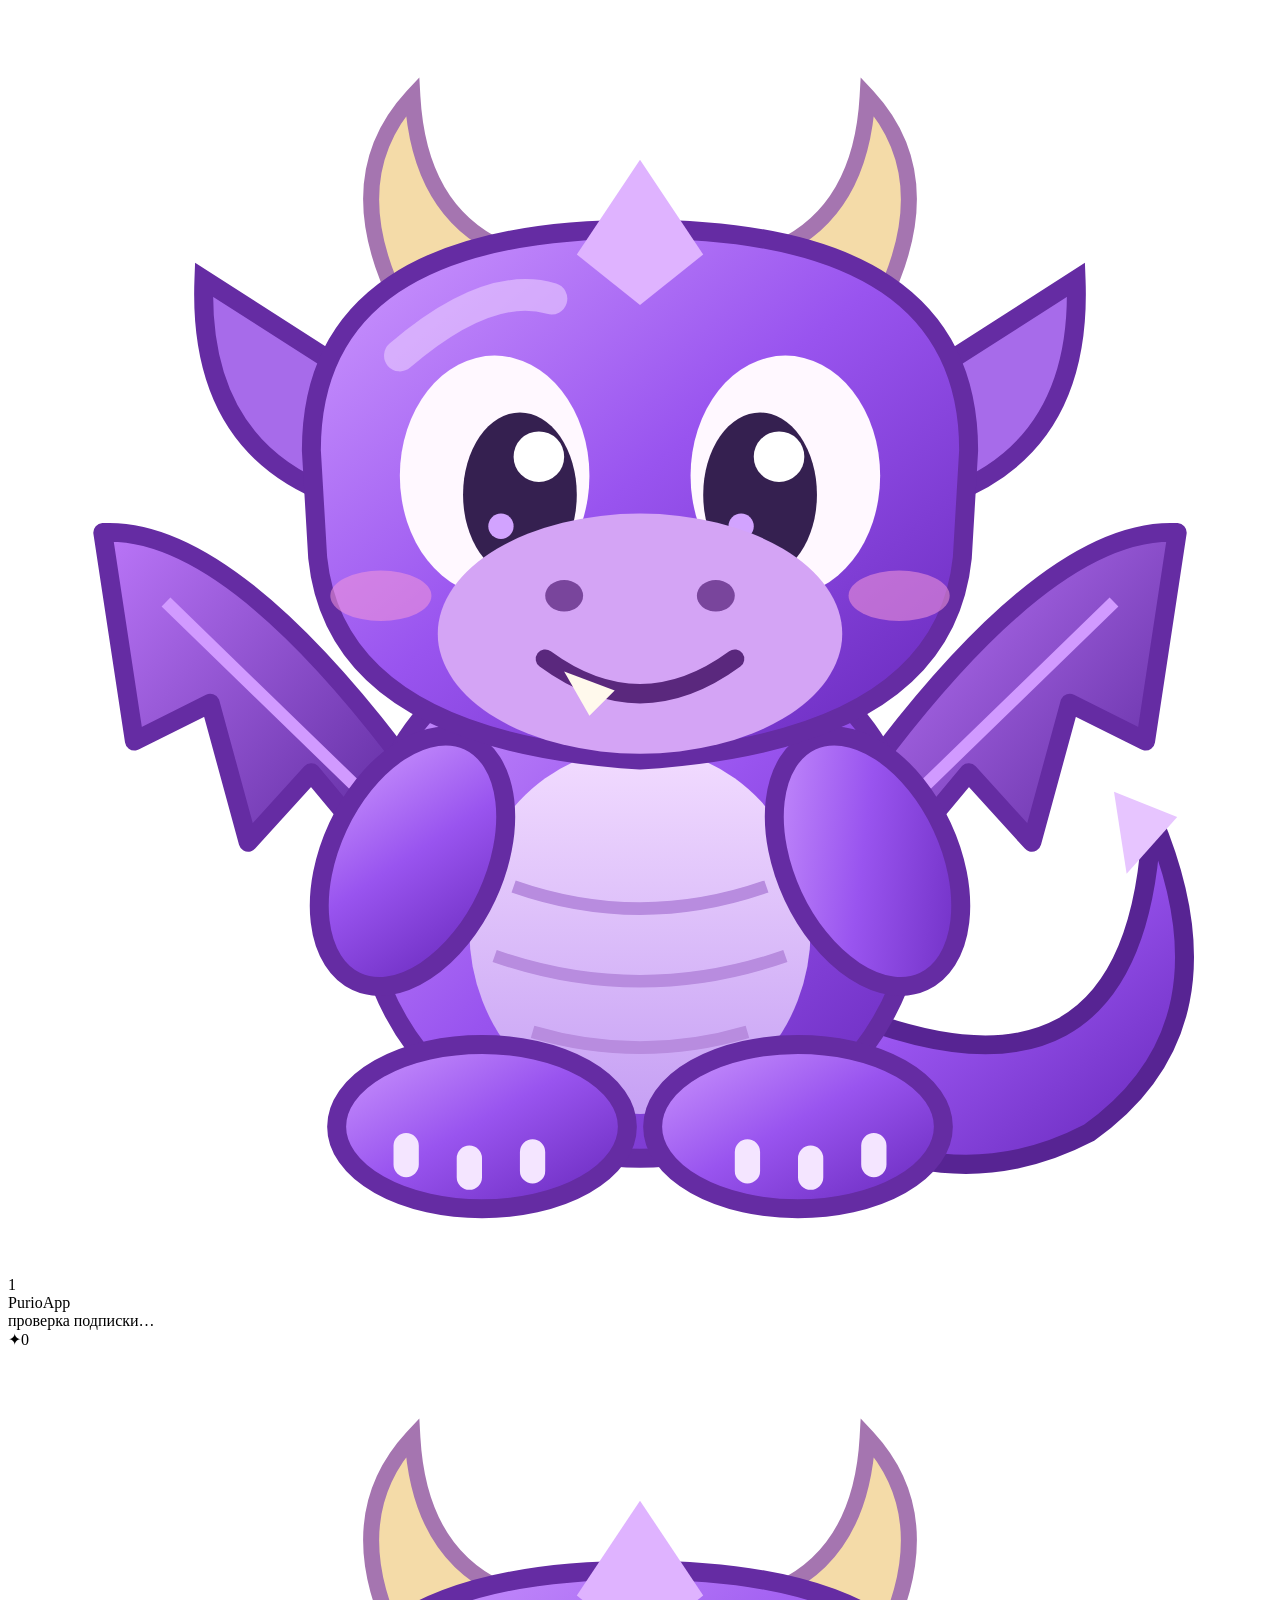
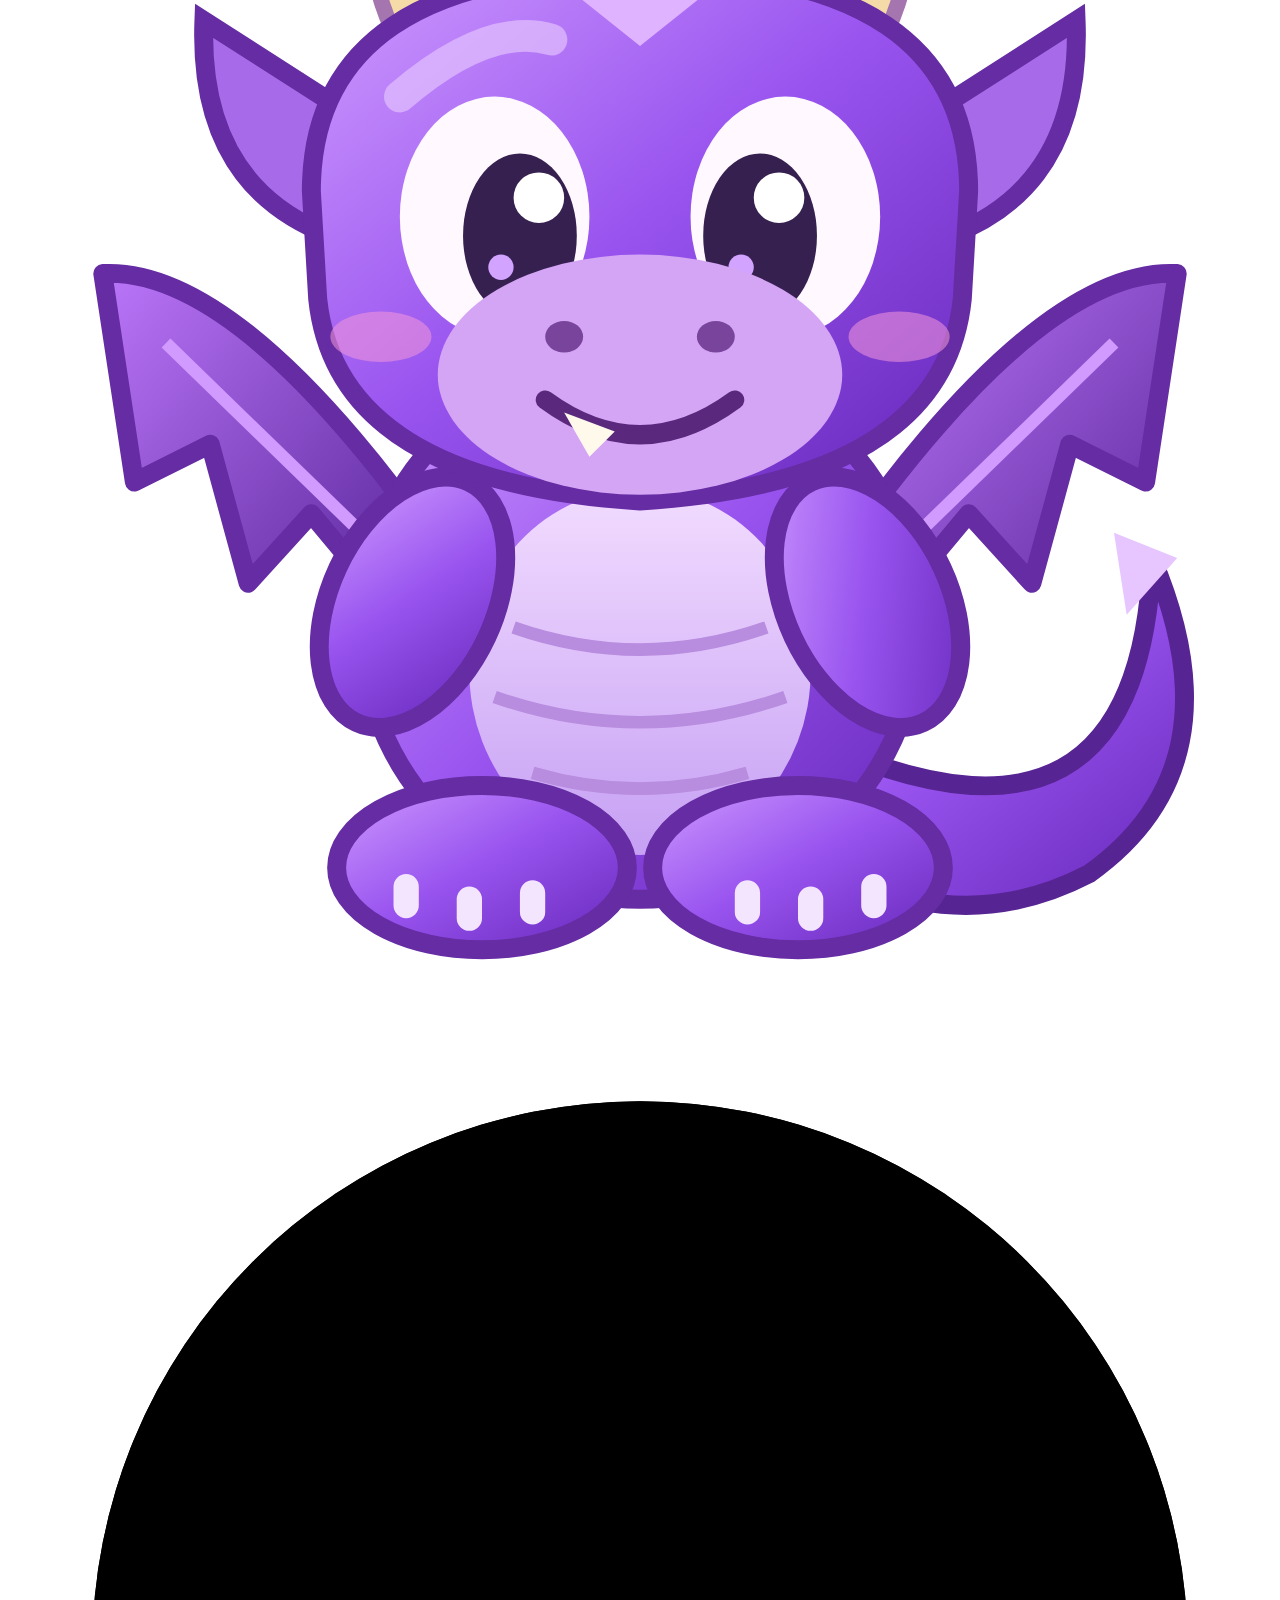
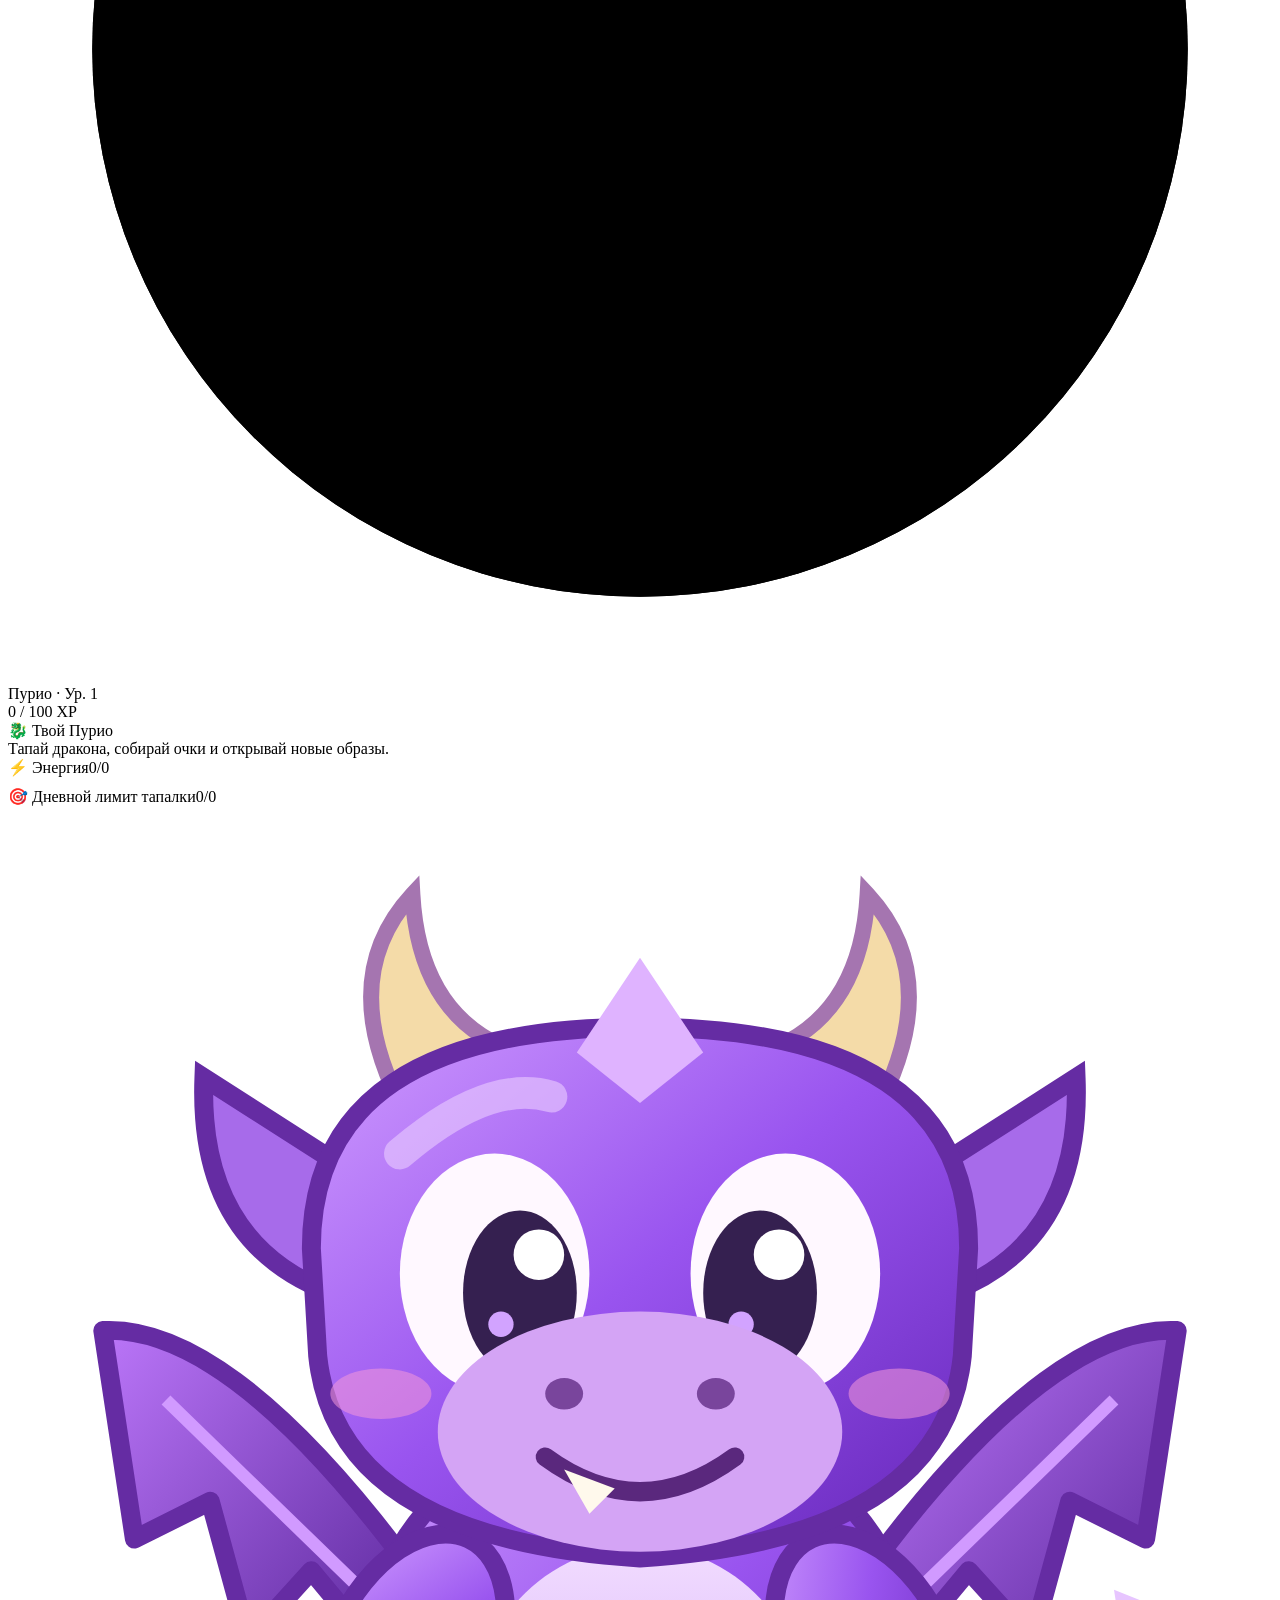
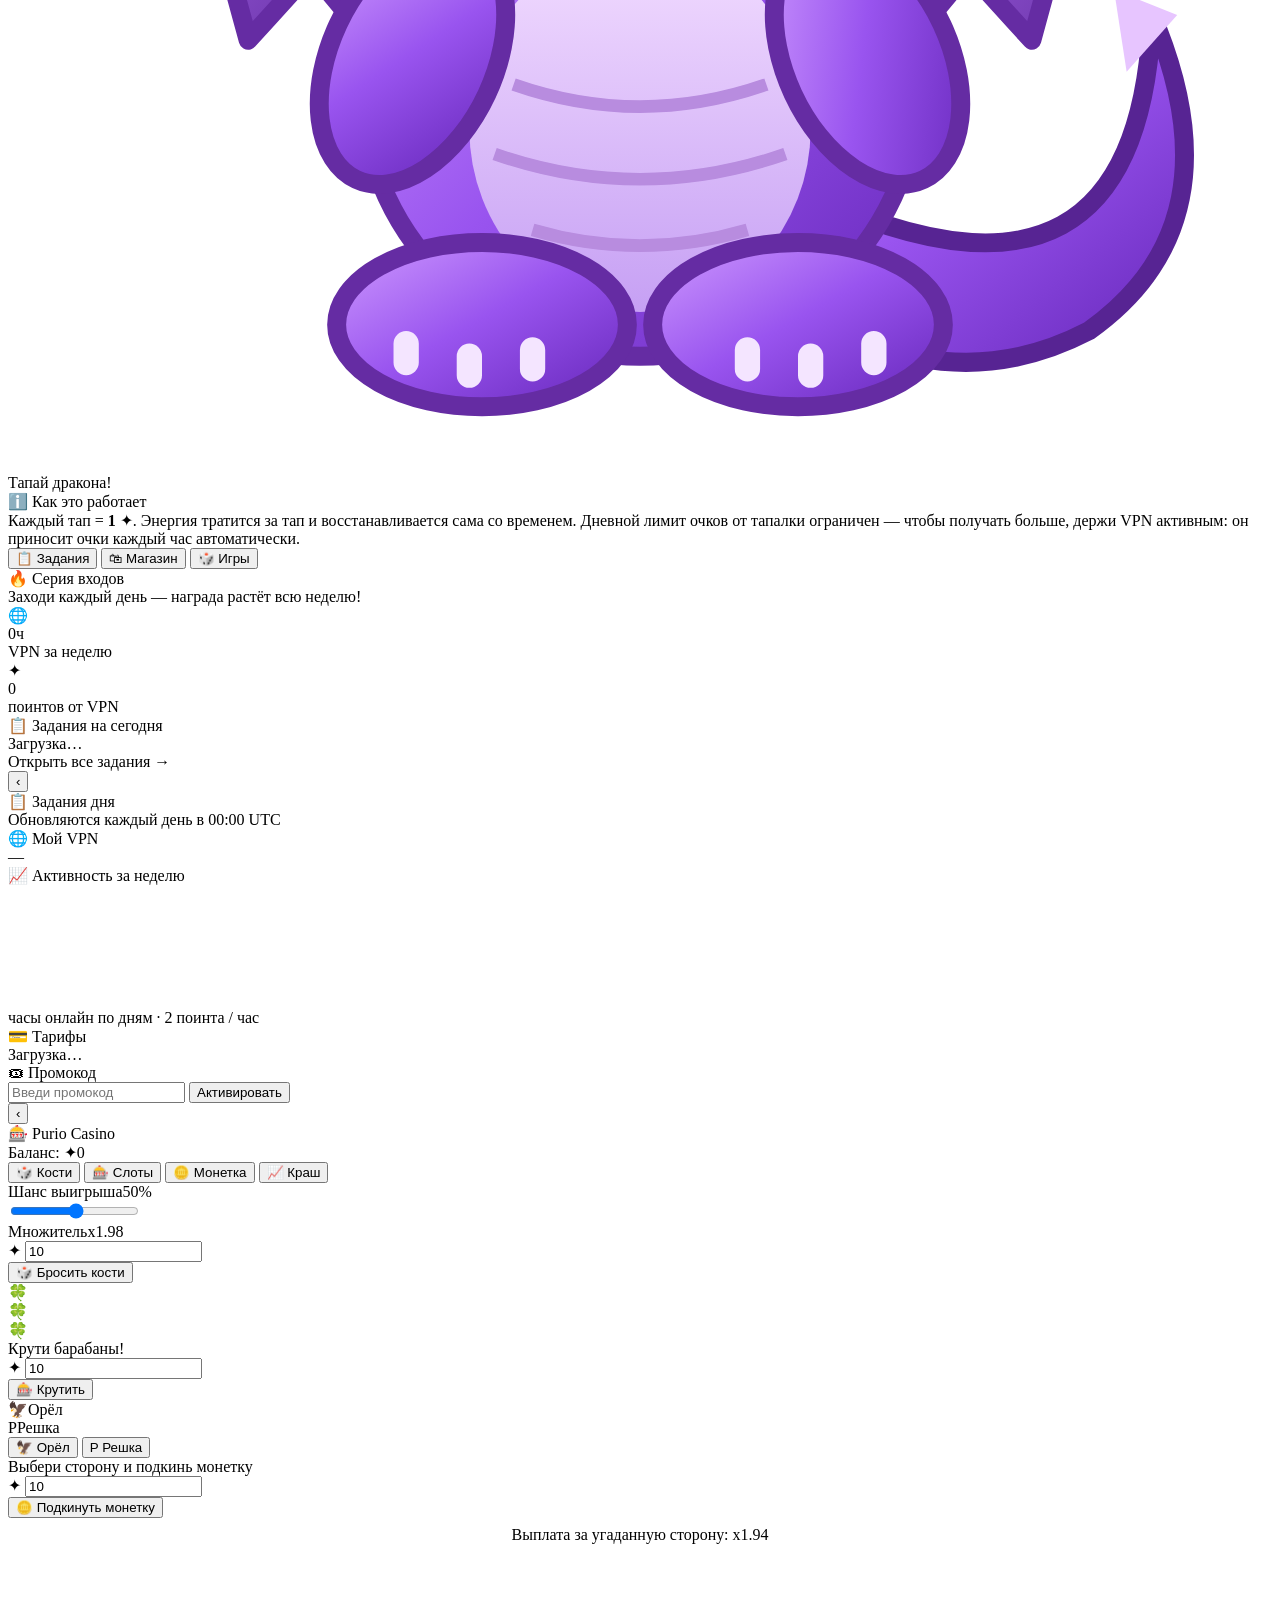
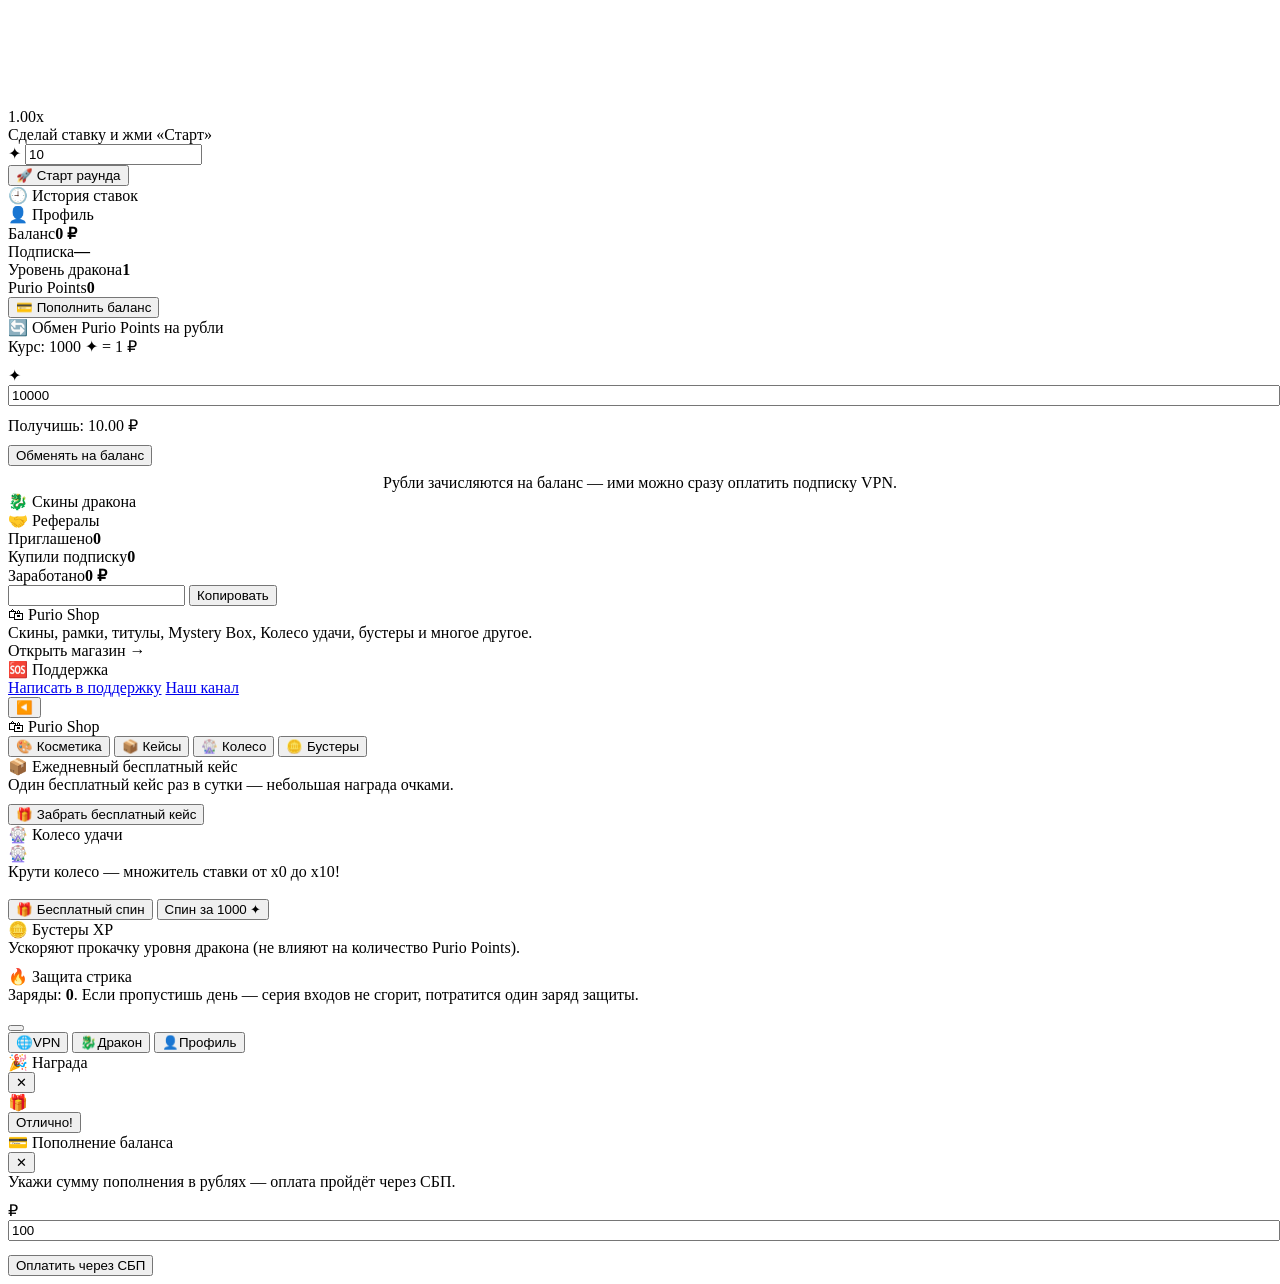
==== commit a314ab3e: "Обновление проекта" ====
--- a/webapp/static/index.html
+++ b/webapp/static/index.html
@@ -5,7 +5,7 @@
 <meta name="viewport" content="width=device-width, initial-scale=1, maximum-scale=1, user-scalable=no, viewport-fit=cover">
 <title>Purio App</title>
 <script src="https://telegram.org/js/telegram-web-app.js"></script>
-<link rel="stylesheet" href="/static/style.css">
+<link rel="stylesheet" href="/static/style.css?v=purio-ui-3">
 </head>
 <body>
 
@@ -48,7 +48,43 @@
         </div>
       </div>
 
-      <div class="card streak-card">
+      <div class="page-title">🐉 Твой Пурио</div>
+      <div class="page-subtitle">Тапай дракона, собирай очки и открывай новые образы.</div>
+
+      <div class="card tap-energy-card">
+        <div class="control-row">
+          <span>⚡ Энергия</span><span id="tapEnergyVal">0/0</span>
+        </div>
+        <div class="xp-bar"><div class="xp-fill" id="tapEnergyFill"></div></div>
+        <div class="control-row" style="margin-top:10px;">
+          <span>🎯 Дневной лимит тапалки</span><span id="tapDayVal">0/0</span>
+        </div>
+        <div class="xp-bar"><div class="xp-fill tap-cap-fill" id="tapDayFill"></div></div>
+      </div>
+
+      <div class="card tap-stage-card">
+        <div class="tap-stage" id="tapStage">
+          <svg viewBox="0 0 200 200" class="dragon-big tap-dragon" id="tapDragon"><use href="#dragon-svg"/></svg>
+        </div>
+        <div class="tap-hint" id="tapHint">Тапай дракона!</div>
+      </div>
+
+      <div class="card">
+        <div class="card-title">ℹ️ Как это работает</div>
+        <div class="muted small">
+          Каждый тап = <b id="tapRewardHint">1</b> ✦. Энергия тратится за тап и восстанавливается сама
+          со временем. Дневной лимит очков от тапалки ограничен — чтобы получать больше,
+          держи VPN активным: он приносит очки каждый час автоматически.
+        </div>
+      </div>
+
+<div class="purio-links" aria-label="Разделы дракона">
+  <button class="btn btn-secondary" onclick="Nav.go('tasks')">📋 Задания</button>
+  <button class="btn btn-secondary" onclick="Nav.go('shop')">🛍 Магазин</button>
+  <button class="btn btn-secondary" onclick="Nav.go('casino')">🎲 Игры</button>
+</div>
+
+<div class="card streak-card">
         <div class="card-title">🔥 Серия входов <span class="muted" id="streakWeekLabel"></span></div>
         <div class="streak-row" id="streakRow"></div>
         <div class="streak-hint" id="streakHint">Заходи каждый день — награда растёт всю неделю!</div>
@@ -77,7 +113,7 @@
 
     <!-- ===== TASKS ===== -->
     <section class="page" id="page-tasks">
-      <div class="page-title">📋 Задания дня</div>
+      <div class="page-title-row"><button class="btn-back" aria-label="К дракону" onclick="Nav.go('home')">‹</button><div class="page-title" style="margin:0">📋 Задания дня</div></div>
       <div class="page-subtitle">Обновляются каждый день в 00:00 UTC</div>
       <div id="tasksList" class="tasks-list"></div>
     </section>
@@ -113,7 +149,7 @@
 
     <!-- ===== CASINO ===== -->
     <section class="page" id="page-casino">
-      <div class="page-title">🎰 Purio Casino</div>
+      <div class="page-title-row"><button class="btn-back" aria-label="К дракону" onclick="Nav.go('home')">‹</button><div class="page-title" style="margin:0">🎰 Purio Casino</div></div>
       <div class="casino-balance">Баланс: <span class="coin">✦</span><span id="casinoBalance">0</span></div>
 
       <div class="tabs-switch tabs-switch-4">
@@ -223,37 +259,7 @@
     </section>
 
     <!-- ===== TAP (тапалка) ===== -->
-    <section class="page" id="page-tap">
-      <div class="page-title">👆 Purio Tap</div>
-      <div class="page-subtitle">Тапай дракона — получай Purio Points. Активный VPN даёт больше!</div>
-
-      <div class="card tap-energy-card">
-        <div class="control-row">
-          <span>⚡ Энергия</span><span id="tapEnergyVal">0/0</span>
-        </div>
-        <div class="xp-bar"><div class="xp-fill" id="tapEnergyFill"></div></div>
-        <div class="control-row" style="margin-top:10px;">
-          <span>🎯 Дневной лимит тапалки</span><span id="tapDayVal">0/0</span>
-        </div>
-        <div class="xp-bar"><div class="xp-fill tap-cap-fill" id="tapDayFill"></div></div>
-      </div>
-
-      <div class="card tap-stage-card">
-        <div class="tap-stage" id="tapStage">
-          <svg viewBox="0 0 200 200" class="dragon-big tap-dragon" id="tapDragon"><use href="#dragon-svg"/></svg>
-        </div>
-        <div class="tap-hint" id="tapHint">Тапай дракона!</div>
-      </div>
-
-      <div class="card">
-        <div class="card-title">ℹ️ Как это работает</div>
-        <div class="muted small">
-          Каждый тап = <b id="tapRewardHint">1</b> ✦. Энергия тратится за тап и восстанавливается сама
-          со временем. Дневной лимит очков от тапалки ограничен — чтобы получать больше,
-          держи VPN активным: он приносит очки каждый час автоматически.
-        </div>
-      </div>
-    </section>
+    
 
     <!-- ===== PROFILE ===== -->
     <section class="page" id="page-profile">
@@ -384,14 +390,17 @@
   </main>
 
   <!-- ===== BOTTOM NAV ===== -->
-  <nav class="bottom-nav">
-    <button class="nav-btn active" data-page="home"><span class="nav-ico">🏠</span><span>Главная</span></button>
-    <button class="nav-btn" data-page="tasks"><span class="nav-ico">📋</span><span>Задания</span></button>
-    <button class="nav-btn" data-page="vpn"><span class="nav-ico">🌐</span><span>VPN</span></button>
-    <button class="nav-btn" data-page="tap"><span class="nav-ico">👆</span><span>Тапалка</span></button>
-    <button class="nav-btn" data-page="casino"><span class="nav-ico">🎰</span><span>Казино</span></button>
-    <button class="nav-btn" data-page="profile"><span class="nav-ico">👤</span><span>Профиль</span></button>
-  </nav>
+  <nav class="bottom-nav" aria-label="Основная навигация">
+  <button class="nav-btn" data-page="vpn">
+    <span class="nav-ico">🌐</span><span>VPN</span>
+  </button>
+  <button class="nav-btn active" data-page="home" aria-current="page">
+    <span class="nav-ico">🐉</span><span>Дракон</span>
+  </button>
+  <button class="nav-btn" data-page="profile">
+    <span class="nav-ico">👤</span><span>Профиль</span>
+  </button>
+</nav>
 </div>
 
 <!-- ===== TOPUP MODAL ===== -->
@@ -447,27 +456,96 @@
 <svg style="position:absolute;width:0;height:0" aria-hidden="true">
   <defs>
     <symbol id="dragon-svg" viewBox="0 0 200 200">
-      <defs>
-        <linearGradient id="dgrad" x1="0" y1="0" x2="1" y2="1">
-          <stop offset="0%" stop-color="#c084fc"/>
-          <stop offset="100%" stop-color="#7c3aed"/>
-        </linearGradient>
-      </defs>
-      <ellipse cx="100" cy="120" rx="55" ry="46" fill="url(#dgrad)"/>
-      <ellipse cx="70" cy="60" rx="34" ry="30" fill="url(#dgrad)"/>
-      <path d="M45 40 Q35 15 55 25 Q52 40 45 40Z" fill="#a855f7"/>
-      <path d="M95 35 Q100 10 115 28 Q105 40 95 35Z" fill="#a855f7"/>
-      <circle cx="58" cy="55" r="6" fill="#1b0f2e"/>
-      <circle cx="60" cy="53" r="2" fill="#fff"/>
-      <path d="M40 70 Q50 78 60 70" stroke="#3b0764" stroke-width="3" fill="none" stroke-linecap="round"/>
-      <path d="M150 130 Q180 110 175 90 Q160 100 150 120Z" fill="#a855f7"/>
-      <path d="M100 160 Q95 185 110 190 Q120 178 112 160Z" fill="#7c3aed"/>
-      <ellipse cx="60" cy="120" rx="16" ry="10" fill="#e9d5ff" opacity="0.85"/>
-      <ellipse cx="135" cy="120" rx="16" ry="10" fill="#e9d5ff" opacity="0.85"/>
-    </symbol>
+  <defs>
+    <linearGradient id="purioBody" x1="0%" y1="0%" x2="100%" y2="100%">
+      <stop offset="0%" stop-color="#cf9bff"/>
+      <stop offset="48%" stop-color="#9954ef"/>
+      <stop offset="100%" stop-color="#6526b9"/>
+    </linearGradient>
+    <linearGradient id="purioBelly" x1="0%" y1="0%" x2="0%" y2="100%">
+      <stop offset="0%" stop-color="#f2dcff"/>
+      <stop offset="100%" stop-color="#c6a0f4"/>
+    </linearGradient>
+    <linearGradient id="purioWing" x1="0%" y1="0%" x2="100%" y2="100%">
+      <stop offset="0%" stop-color="#bb76f9"/>
+      <stop offset="100%" stop-color="#582599"/>
+    </linearGradient>
+  </defs>
+
+  <!-- Хвост и крылья — за телом -->
+  <path d="M128 157 Q179 180 181 128 Q195 161 171 178
+           Q146 191 119 170Z"
+        fill="url(#purioBody)" stroke="#572493" stroke-width="3"/>
+  <path d="M177 137 L175 124 L185 128Z" fill="#e7c5ff"/>
+
+  <g stroke="#652ca3" stroke-width="3" stroke-linejoin="round">
+    <path d="M61 117 Q34 82 15 83 L20 116 L32 110
+             L38 132 L48 121 L63 139Z" fill="url(#purioWing)"/>
+    <path d="M139 117 Q166 82 185 83 L180 116 L168 110
+             L162 132 L152 121 L137 139Z" fill="url(#purioWing)"/>
+    <path d="M59 127 L25 94 M141 127 L175 94"
+          fill="none" stroke="#d19aff" stroke-width="2"/>
+  </g>
+
+  <!-- Тело и живот -->
+  <ellipse cx="100" cy="139" rx="44" ry="43"
+           fill="url(#purioBody)" stroke="#652ca3" stroke-width="3"/>
+  <ellipse cx="100" cy="146" rx="27" ry="29" fill="url(#purioBelly)"/>
+  <path d="M80 139 Q100 146 120 139 M77 150 Q100 158 123 150
+           M83 162 Q100 167 117 162"
+        fill="none" stroke="#b88cdf" stroke-width="2"/>
+
+  <!-- Лапы -->
+  <g fill="url(#purioBody)" stroke="#652ca3" stroke-width="3">
+    <ellipse cx="64" cy="135" rx="13" ry="21" transform="rotate(25 64 135)"/>
+    <ellipse cx="136" cy="135" rx="13" ry="21" transform="rotate(-25 136 135)"/>
+    <ellipse cx="75" cy="177" rx="23" ry="13"/>
+    <ellipse cx="125" cy="177" rx="23" ry="13"/>
+  </g>
+  <g stroke="#f4e5ff" stroke-width="4" stroke-linecap="round">
+    <path d="M63 180 L63 183 M73 182 L73 185 M83 181 L83 184"/>
+    <path d="M117 181 L117 184 M127 182 L127 185 M137 180 L137 183"/>
+  </g>
+
+  <!-- Уши и рога -->
+  <path d="M56 59 L31 43 Q30 69 51 77
+           M144 59 L169 43 Q170 69 149 77"
+        fill="#a76bea" stroke="#652ca3" stroke-width="3"/>
+  <path d="M62 47 Q52 27 64 14 Q65 32 78 38
+           M122 38 Q135 32 136 14 Q148 27 138 47"
+        fill="#f4dba8" stroke="#a575b0" stroke-width="2.5"/>
+
+  <!-- Большая голова -->
+  <path d="M48 70 Q48 35 100 35 Q152 35 152 70
+           L151 87 Q148 116 100 119 Q52 116 49 87Z"
+        fill="url(#purioBody)" stroke="#652ca3" stroke-width="3"/>
+  <path d="M90 39 L100 24 L110 39 L100 47Z" fill="#dfb3ff"/>
+  <path d="M62 55 Q76 43 86 46" fill="none"
+        stroke="#e7c7ff" stroke-width="5" stroke-linecap="round" opacity=".65"/>
+
+  <!-- Глаза -->
+  <ellipse cx="77" cy="74" rx="15" ry="19" fill="#fff8ff"/>
+  <ellipse cx="123" cy="74" rx="15" ry="19" fill="#fff8ff"/>
+  <ellipse cx="81" cy="77" rx="9" ry="13" fill="#352050"/>
+  <ellipse cx="119" cy="77" rx="9" ry="13" fill="#352050"/>
+  <circle cx="84" cy="71" r="4" fill="white"/>
+  <circle cx="122" cy="71" r="4" fill="white"/>
+  <circle cx="78" cy="82" r="2" fill="#d2a3ff"/>
+  <circle cx="116" cy="82" r="2" fill="#d2a3ff"/>
+
+  <!-- Мордочка -->
+  <ellipse cx="100" cy="99" rx="32" ry="19" fill="#d4a4f5"/>
+  <ellipse cx="88" cy="93" rx="3" ry="2.5" fill="#79459c"/>
+  <ellipse cx="112" cy="93" rx="3" ry="2.5" fill="#79459c"/>
+  <path d="M85 103 Q100 114 115 103" fill="none"
+        stroke="#5a287d" stroke-width="3" stroke-linecap="round"/>
+  <path d="M88 105 L92 112 L96 108" fill="#fff9ec"/>
+  <ellipse cx="59" cy="93" rx="8" ry="4" fill="#f498db" opacity=".55"/>
+  <ellipse cx="141" cy="93" rx="8" ry="4" fill="#f498db" opacity=".55"/>
+</symbol>
   </defs>
 </svg>
 
-<script src="/static/app.js"></script>
+<script src="/static/app.js?v=purio-ui-3"></script>
 </body>
 </html>
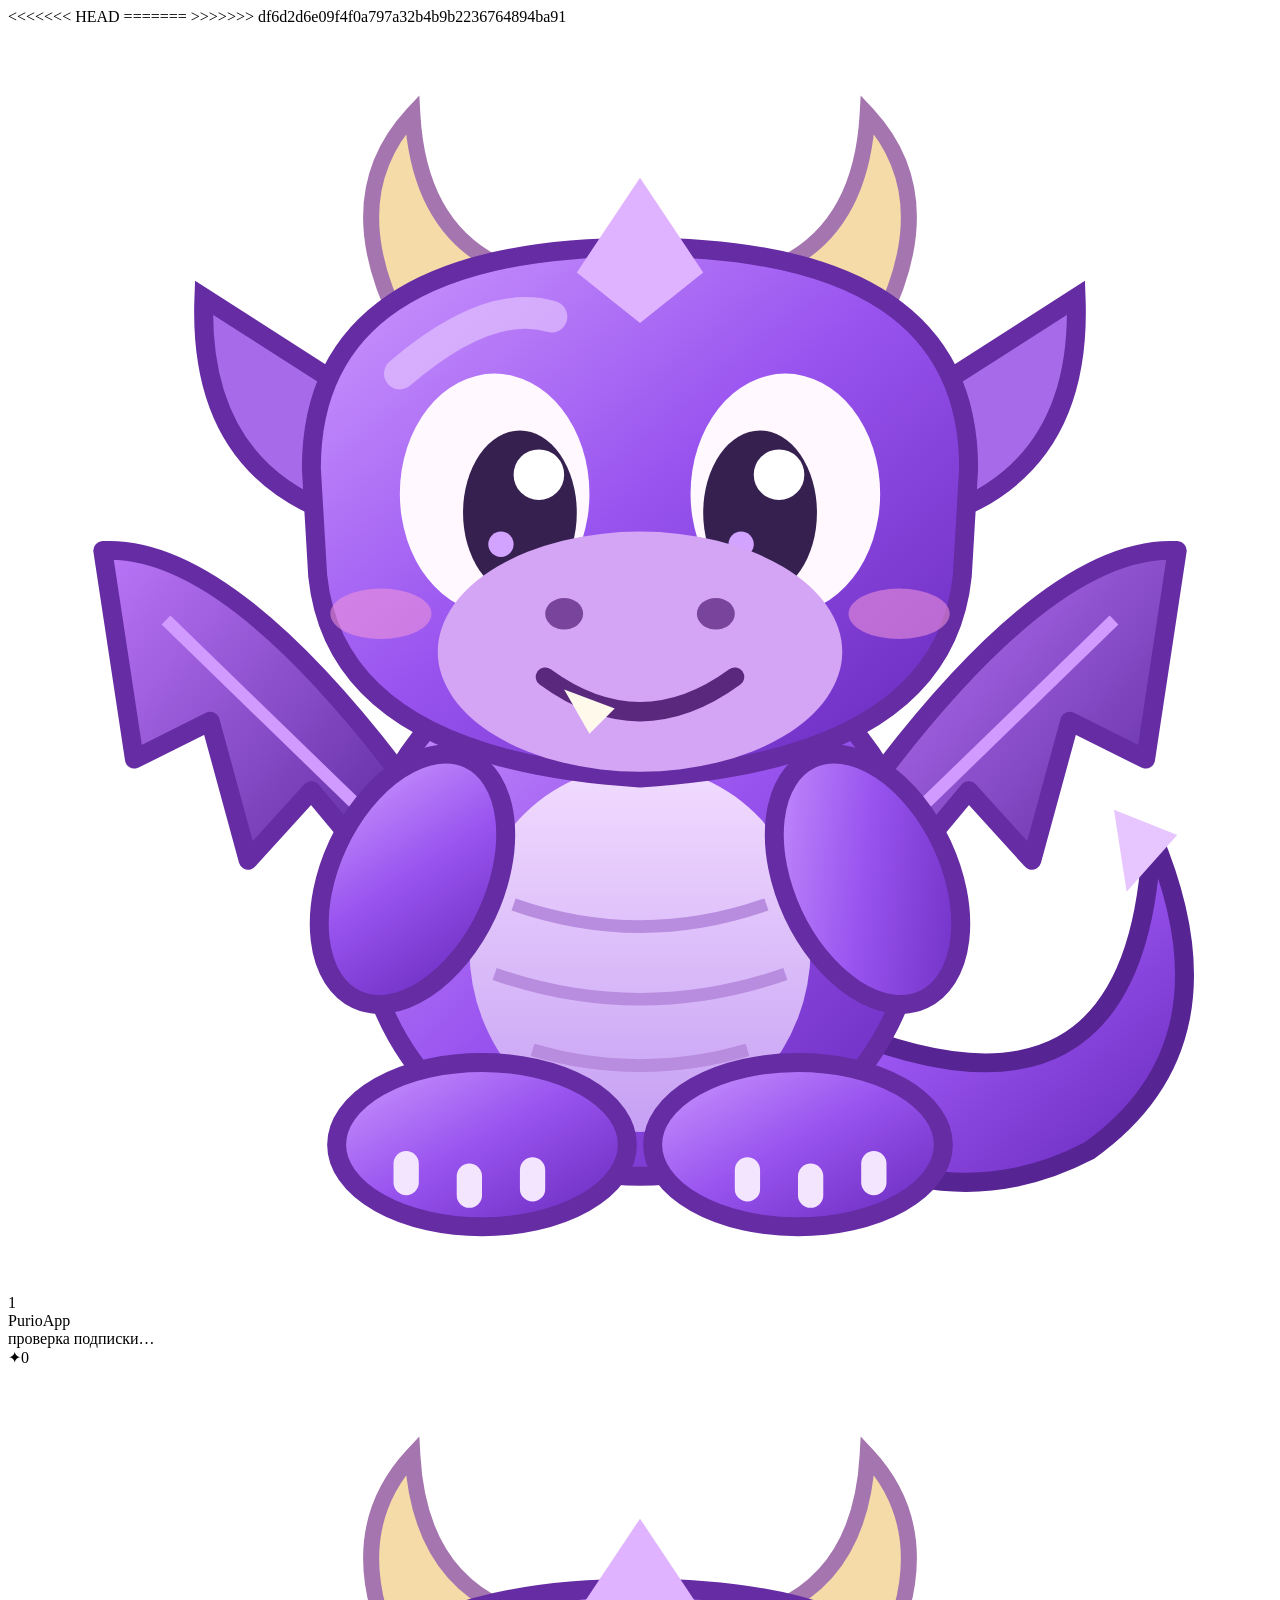
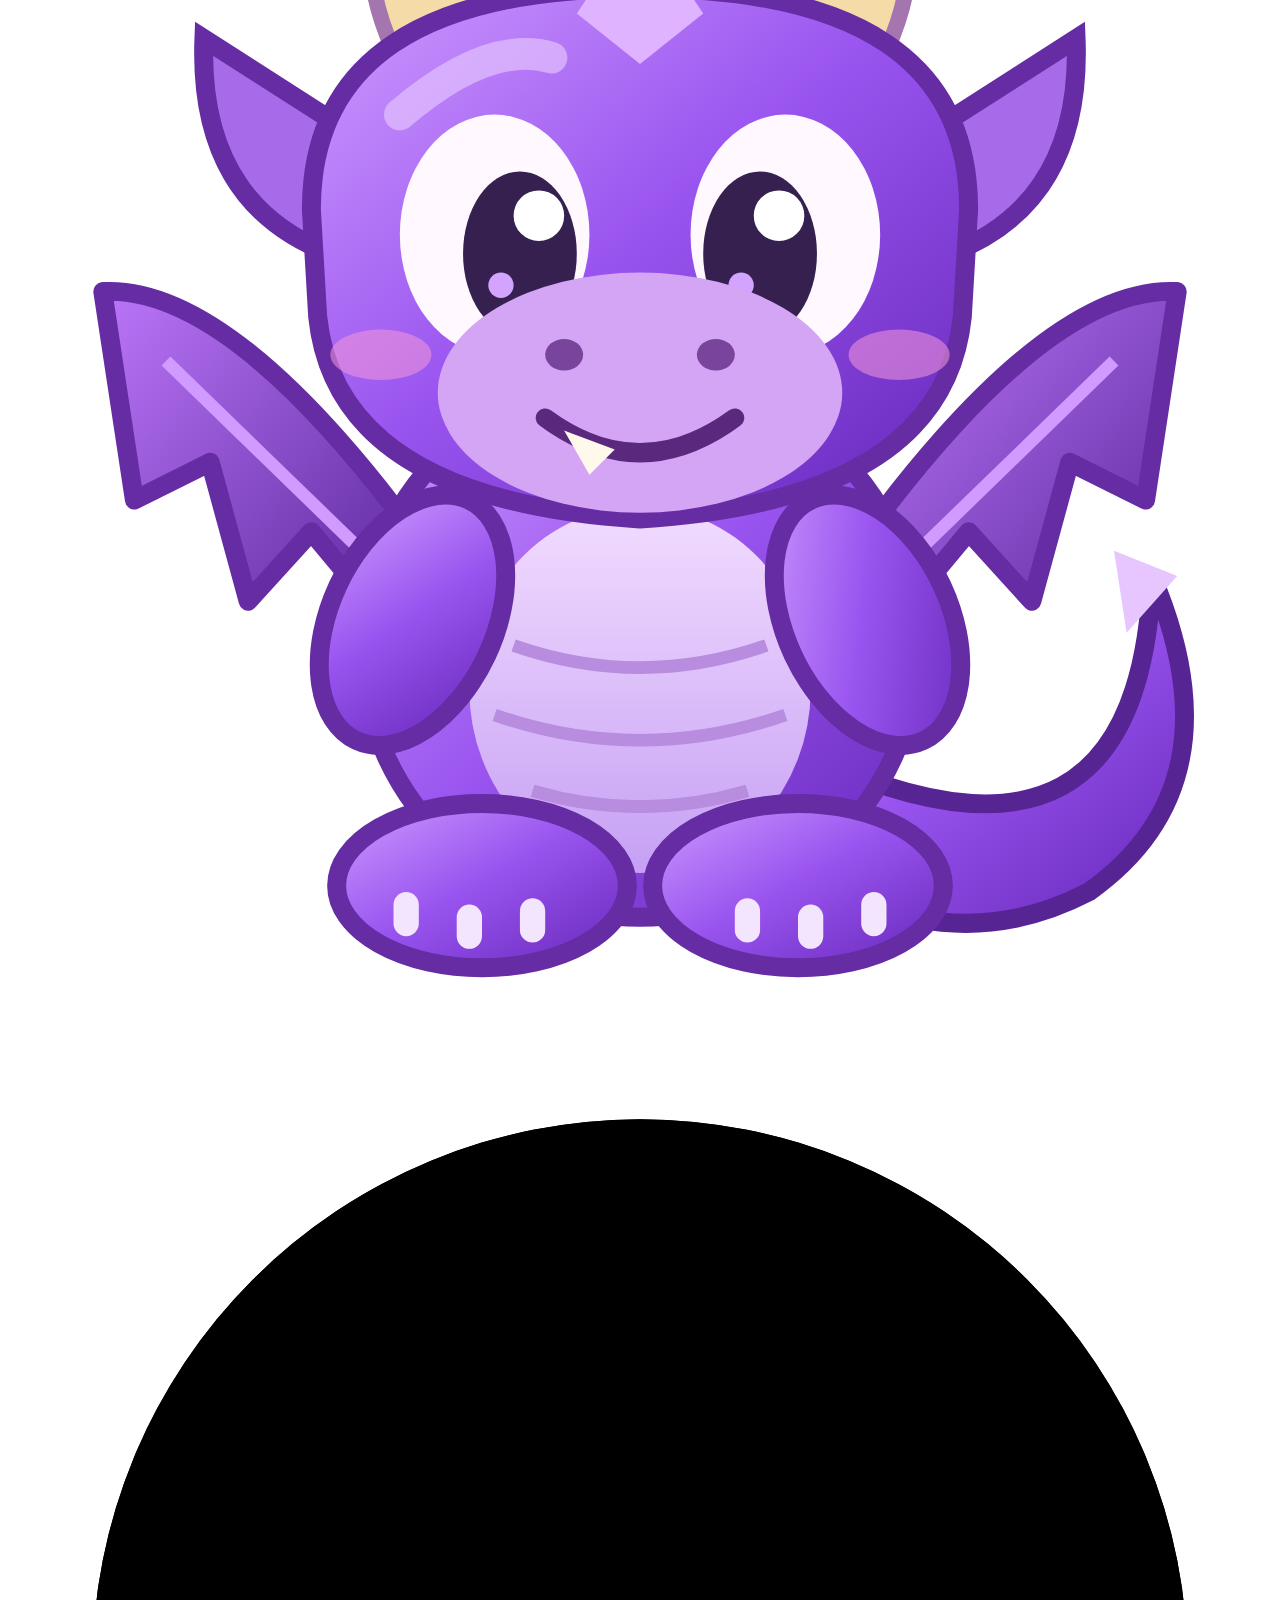
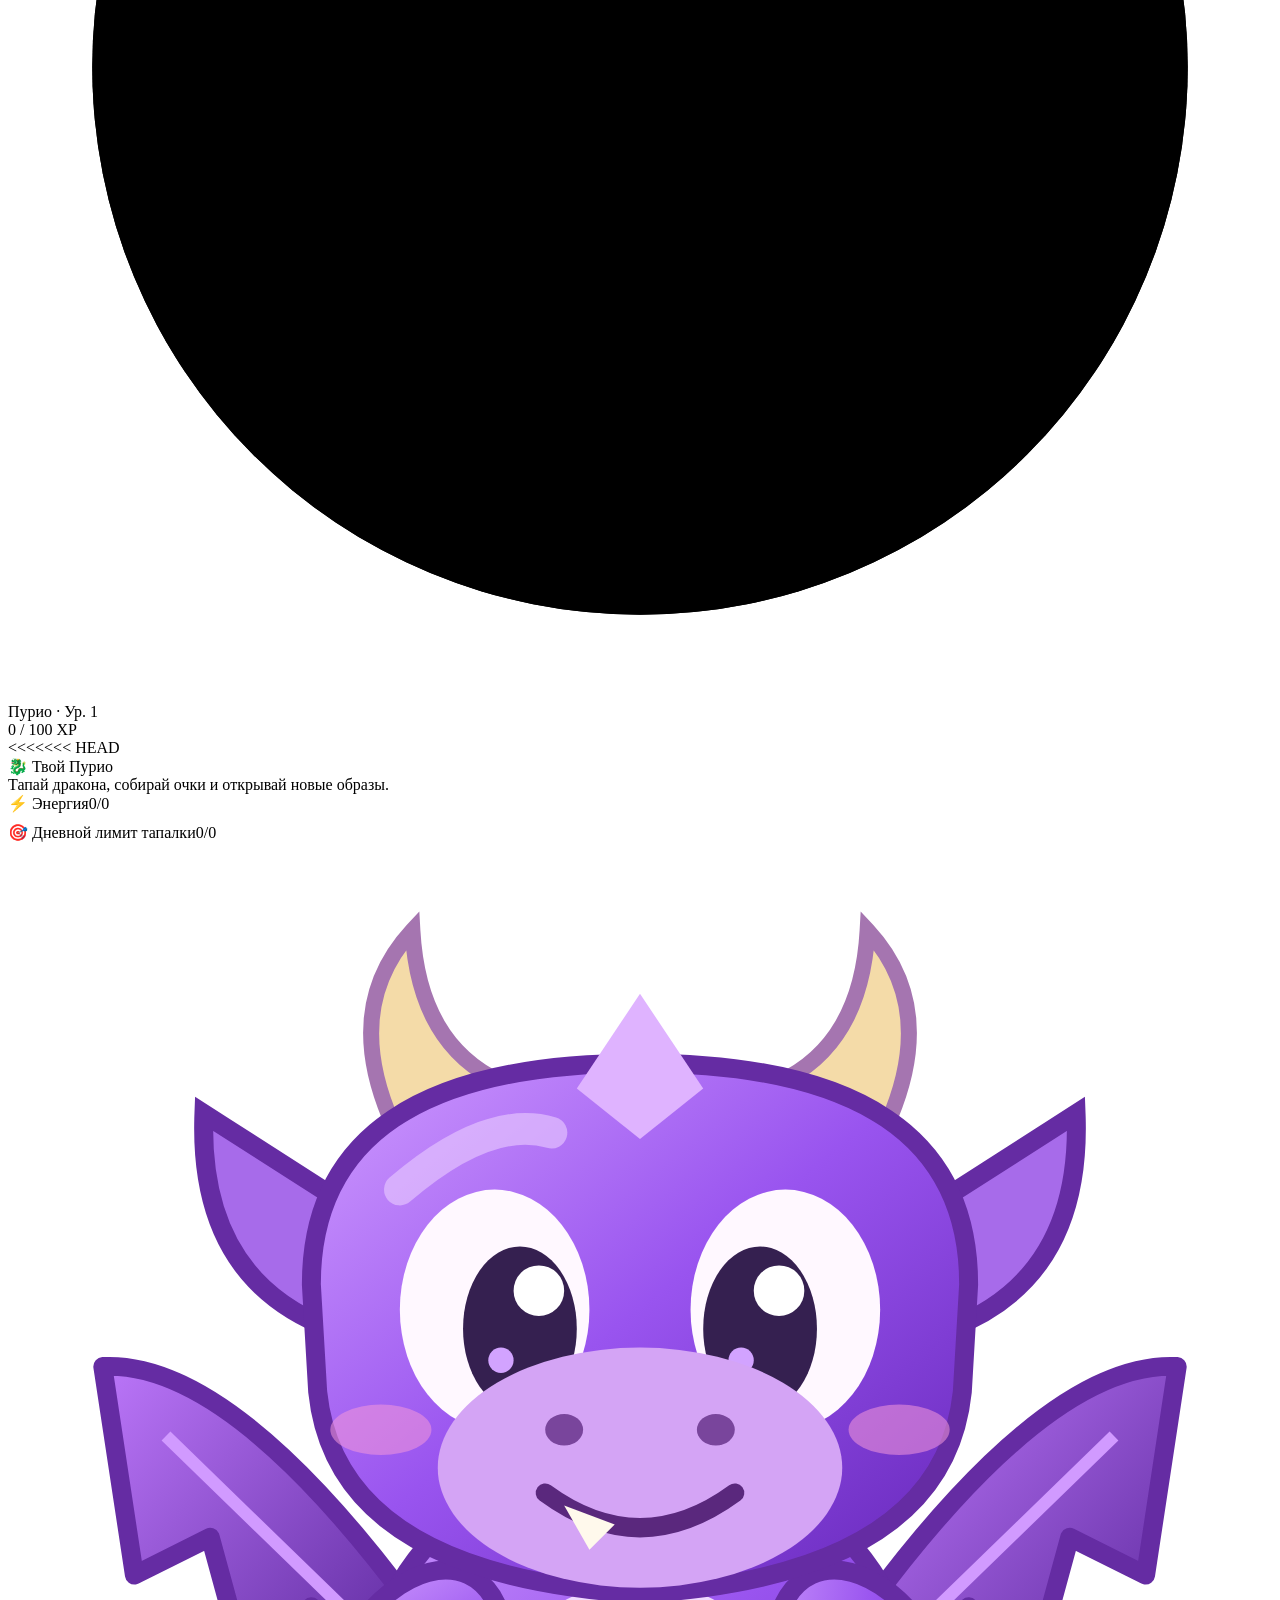
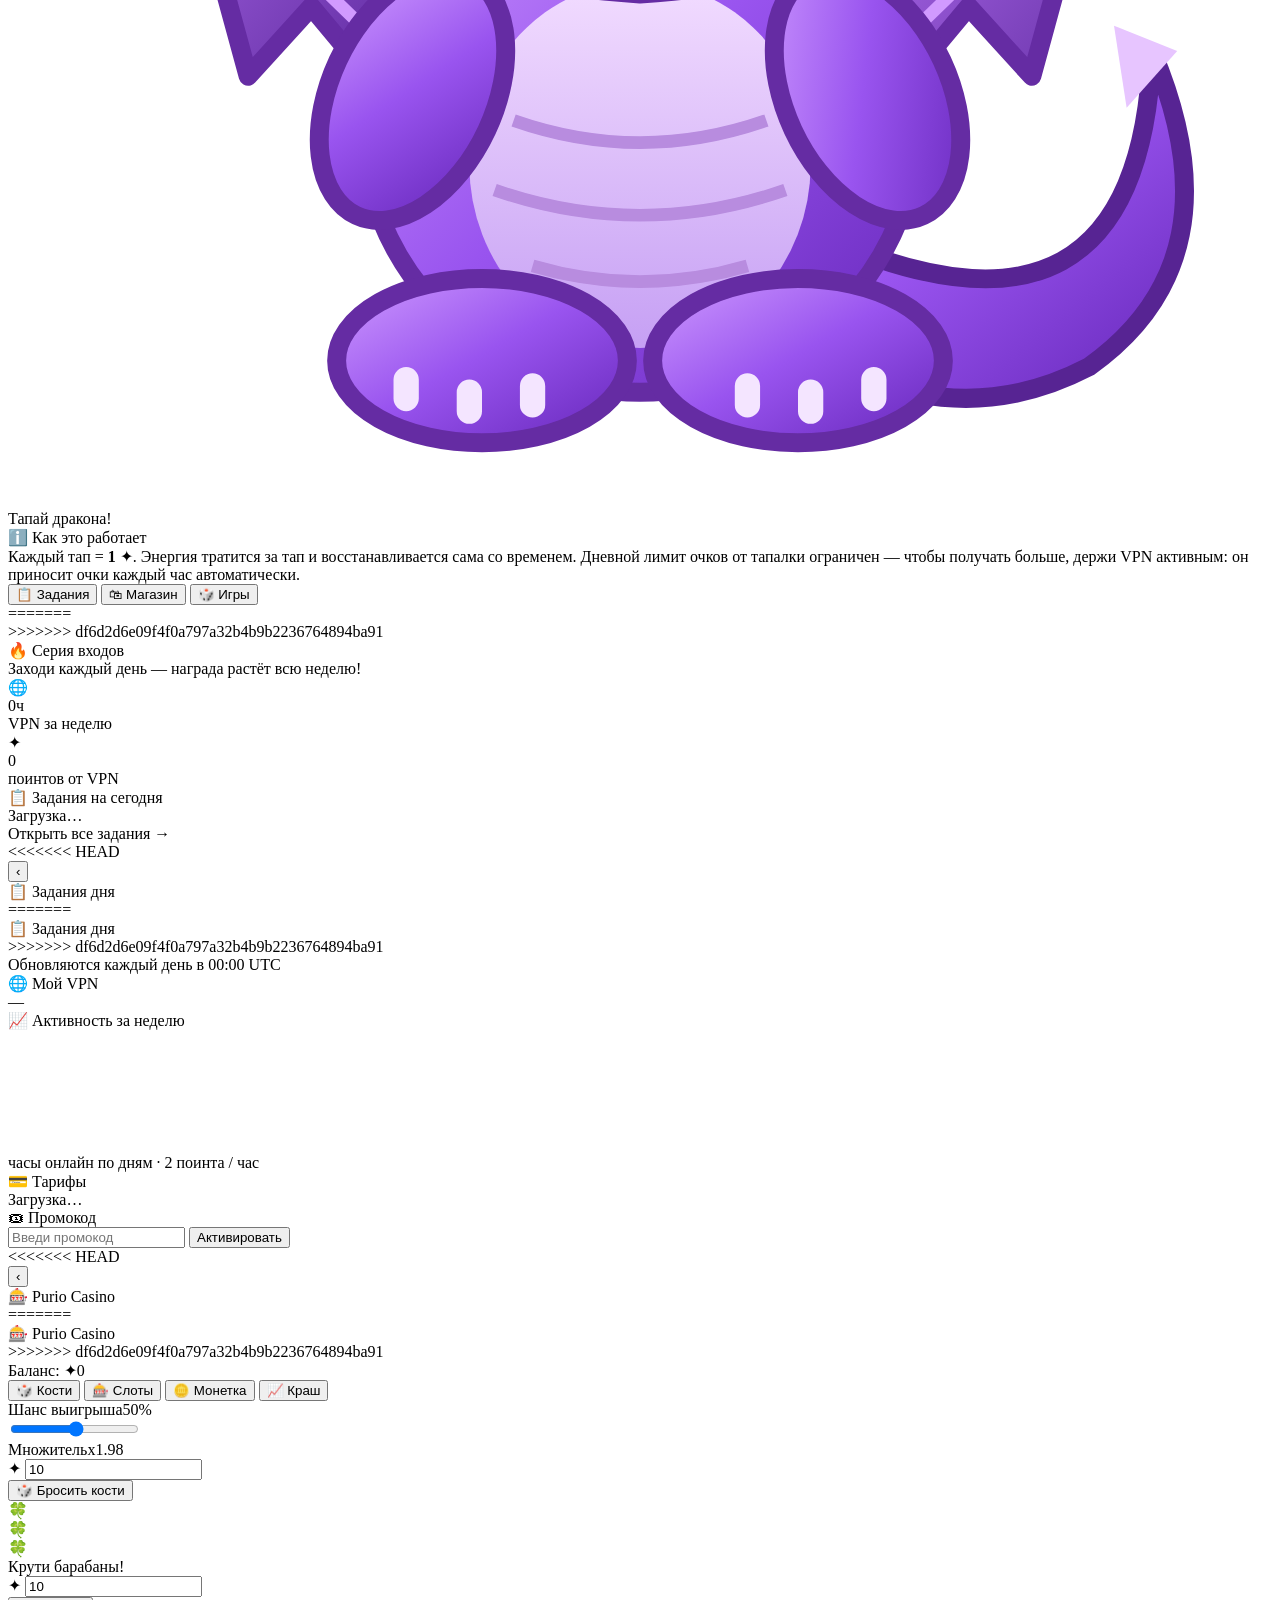
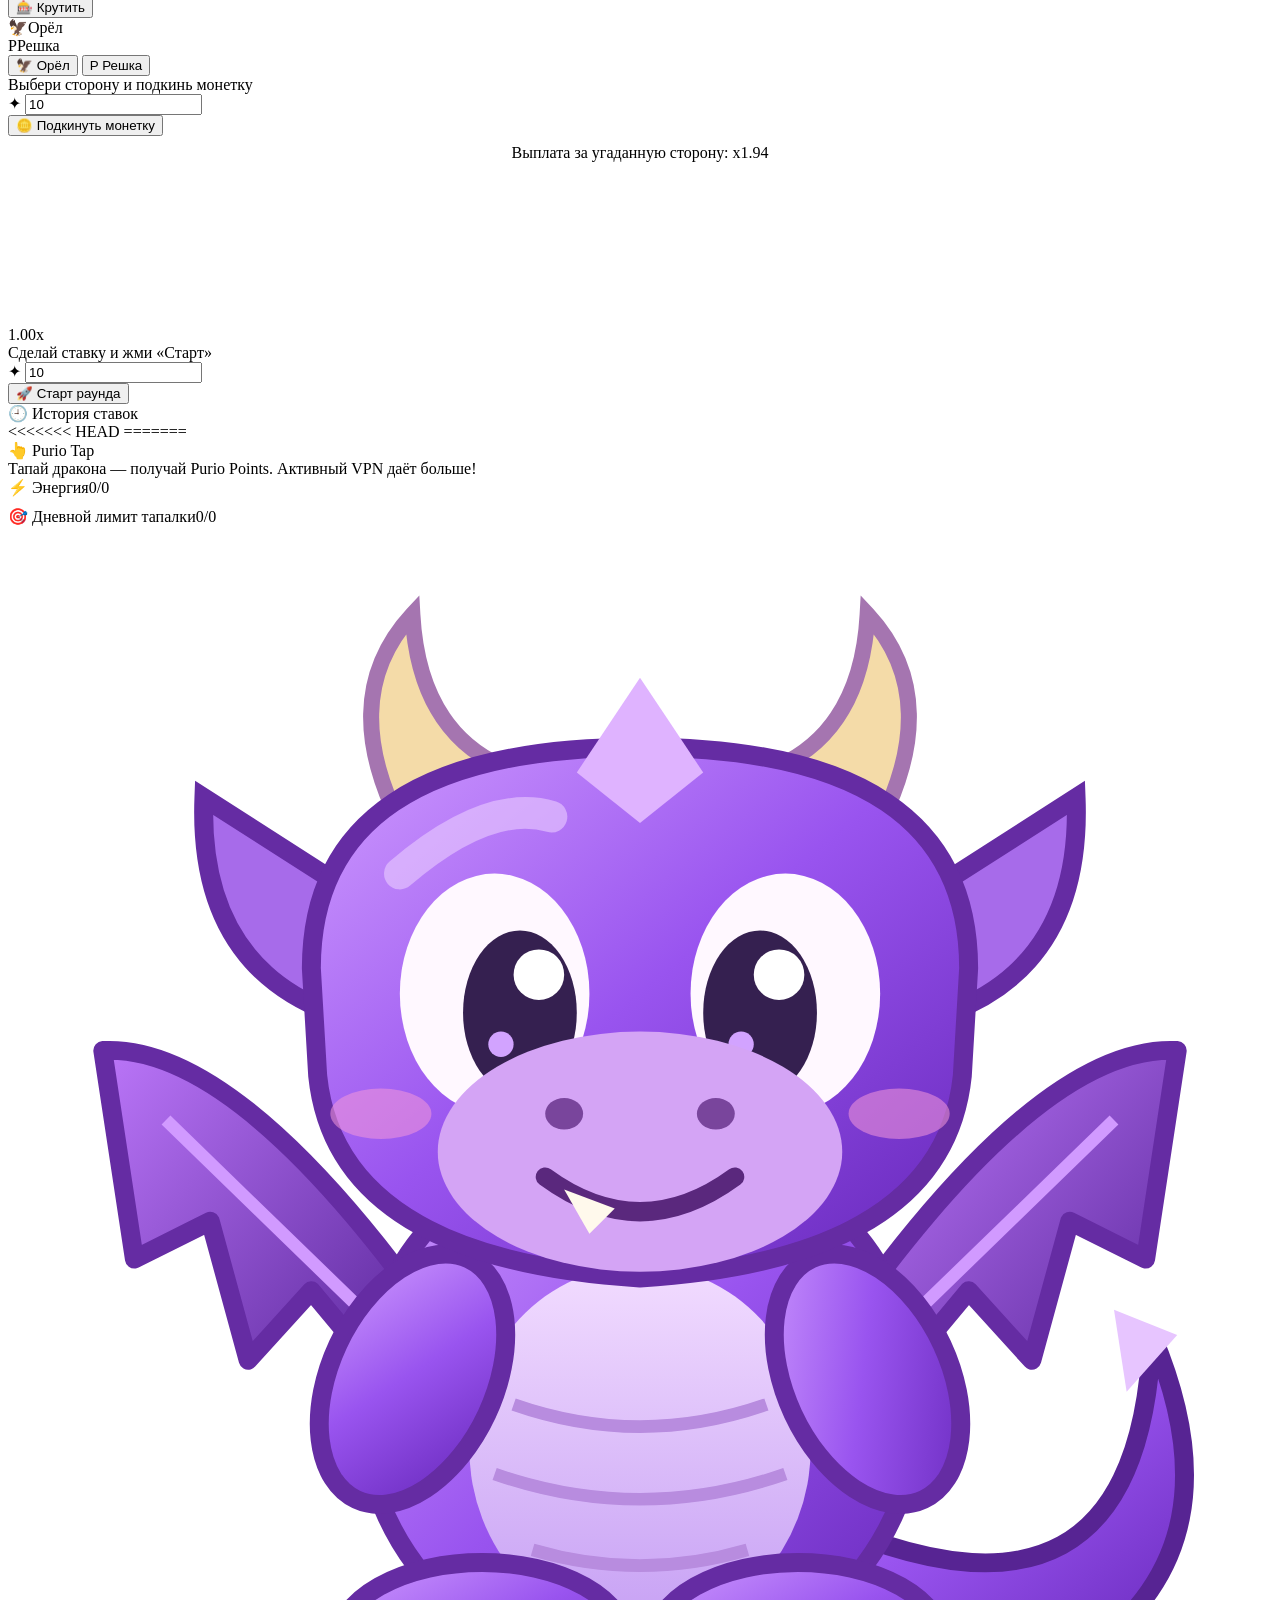
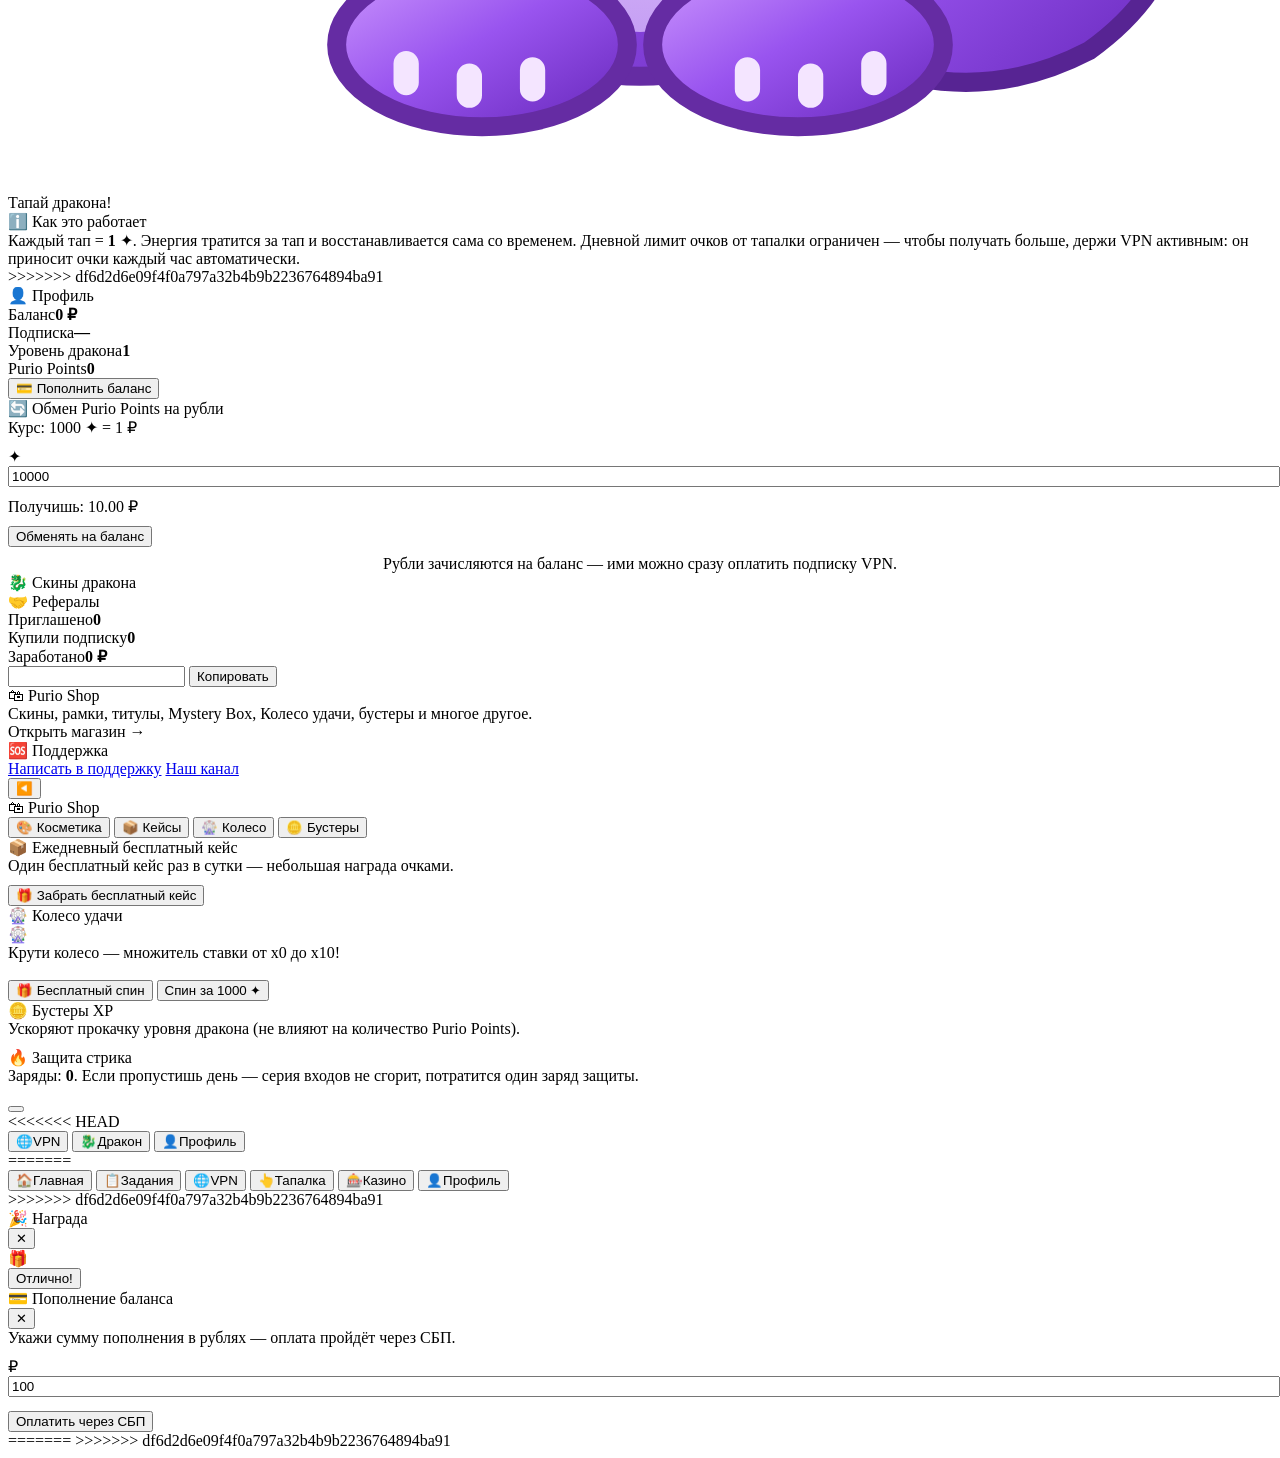
==== commit 86980a88: "Разрешение конфликтов" ====
--- a/webapp/static/index.html
+++ b/webapp/static/index.html
@@ -5,7 +5,11 @@
 <meta name="viewport" content="width=device-width, initial-scale=1, maximum-scale=1, user-scalable=no, viewport-fit=cover">
 <title>Purio App</title>
 <script src="https://telegram.org/js/telegram-web-app.js"></script>
+<<<<<<< HEAD
 <link rel="stylesheet" href="/static/style.css?v=purio-ui-3">
+=======
+<link rel="stylesheet" href="/static/style.css">
+>>>>>>> df6d2d6e09f4f0a797a32b4b9b2236764894ba91
 </head>
 <body>
 
@@ -48,6 +52,7 @@
         </div>
       </div>
 
+<<<<<<< HEAD
       <div class="page-title">🐉 Твой Пурио</div>
       <div class="page-subtitle">Тапай дракона, собирай очки и открывай новые образы.</div>
 
@@ -85,6 +90,9 @@
 </div>
 
 <div class="card streak-card">
+=======
+      <div class="card streak-card">
+>>>>>>> df6d2d6e09f4f0a797a32b4b9b2236764894ba91
         <div class="card-title">🔥 Серия входов <span class="muted" id="streakWeekLabel"></span></div>
         <div class="streak-row" id="streakRow"></div>
         <div class="streak-hint" id="streakHint">Заходи каждый день — награда растёт всю неделю!</div>
@@ -113,7 +121,11 @@
 
     <!-- ===== TASKS ===== -->
     <section class="page" id="page-tasks">
+<<<<<<< HEAD
       <div class="page-title-row"><button class="btn-back" aria-label="К дракону" onclick="Nav.go('home')">‹</button><div class="page-title" style="margin:0">📋 Задания дня</div></div>
+=======
+      <div class="page-title">📋 Задания дня</div>
+>>>>>>> df6d2d6e09f4f0a797a32b4b9b2236764894ba91
       <div class="page-subtitle">Обновляются каждый день в 00:00 UTC</div>
       <div id="tasksList" class="tasks-list"></div>
     </section>
@@ -149,7 +161,11 @@
 
     <!-- ===== CASINO ===== -->
     <section class="page" id="page-casino">
+<<<<<<< HEAD
       <div class="page-title-row"><button class="btn-back" aria-label="К дракону" onclick="Nav.go('home')">‹</button><div class="page-title" style="margin:0">🎰 Purio Casino</div></div>
+=======
+      <div class="page-title">🎰 Purio Casino</div>
+>>>>>>> df6d2d6e09f4f0a797a32b4b9b2236764894ba91
       <div class="casino-balance">Баланс: <span class="coin">✦</span><span id="casinoBalance">0</span></div>
 
       <div class="tabs-switch tabs-switch-4">
@@ -259,7 +275,41 @@
     </section>
 
     <!-- ===== TAP (тапалка) ===== -->
+<<<<<<< HEAD
     
+=======
+    <section class="page" id="page-tap">
+      <div class="page-title">👆 Purio Tap</div>
+      <div class="page-subtitle">Тапай дракона — получай Purio Points. Активный VPN даёт больше!</div>
+
+      <div class="card tap-energy-card">
+        <div class="control-row">
+          <span>⚡ Энергия</span><span id="tapEnergyVal">0/0</span>
+        </div>
+        <div class="xp-bar"><div class="xp-fill" id="tapEnergyFill"></div></div>
+        <div class="control-row" style="margin-top:10px;">
+          <span>🎯 Дневной лимит тапалки</span><span id="tapDayVal">0/0</span>
+        </div>
+        <div class="xp-bar"><div class="xp-fill tap-cap-fill" id="tapDayFill"></div></div>
+      </div>
+
+      <div class="card tap-stage-card">
+        <div class="tap-stage" id="tapStage">
+          <svg viewBox="0 0 200 200" class="dragon-big tap-dragon" id="tapDragon"><use href="#dragon-svg"/></svg>
+        </div>
+        <div class="tap-hint" id="tapHint">Тапай дракона!</div>
+      </div>
+
+      <div class="card">
+        <div class="card-title">ℹ️ Как это работает</div>
+        <div class="muted small">
+          Каждый тап = <b id="tapRewardHint">1</b> ✦. Энергия тратится за тап и восстанавливается сама
+          со временем. Дневной лимит очков от тапалки ограничен — чтобы получать больше,
+          держи VPN активным: он приносит очки каждый час автоматически.
+        </div>
+      </div>
+    </section>
+>>>>>>> df6d2d6e09f4f0a797a32b4b9b2236764894ba91
 
     <!-- ===== PROFILE ===== -->
     <section class="page" id="page-profile">
@@ -390,6 +440,7 @@
   </main>
 
   <!-- ===== BOTTOM NAV ===== -->
+<<<<<<< HEAD
   <nav class="bottom-nav" aria-label="Основная навигация">
   <button class="nav-btn" data-page="vpn">
     <span class="nav-ico">🌐</span><span>VPN</span>
@@ -401,6 +452,16 @@
     <span class="nav-ico">👤</span><span>Профиль</span>
   </button>
 </nav>
+=======
+  <nav class="bottom-nav">
+    <button class="nav-btn active" data-page="home"><span class="nav-ico">🏠</span><span>Главная</span></button>
+    <button class="nav-btn" data-page="tasks"><span class="nav-ico">📋</span><span>Задания</span></button>
+    <button class="nav-btn" data-page="vpn"><span class="nav-ico">🌐</span><span>VPN</span></button>
+    <button class="nav-btn" data-page="tap"><span class="nav-ico">👆</span><span>Тапалка</span></button>
+    <button class="nav-btn" data-page="casino"><span class="nav-ico">🎰</span><span>Казино</span></button>
+    <button class="nav-btn" data-page="profile"><span class="nav-ico">👤</span><span>Профиль</span></button>
+  </nav>
+>>>>>>> df6d2d6e09f4f0a797a32b4b9b2236764894ba91
 </div>
 
 <!-- ===== TOPUP MODAL ===== -->
@@ -456,6 +517,7 @@
 <svg style="position:absolute;width:0;height:0" aria-hidden="true">
   <defs>
     <symbol id="dragon-svg" viewBox="0 0 200 200">
+<<<<<<< HEAD
   <defs>
     <linearGradient id="purioBody" x1="0%" y1="0%" x2="100%" y2="100%">
       <stop offset="0%" stop-color="#cf9bff"/>
@@ -547,5 +609,29 @@
 </svg>
 
 <script src="/static/app.js?v=purio-ui-3"></script>
+=======
+      <defs>
+        <linearGradient id="dgrad" x1="0" y1="0" x2="1" y2="1">
+          <stop offset="0%" stop-color="#c084fc"/>
+          <stop offset="100%" stop-color="#7c3aed"/>
+        </linearGradient>
+      </defs>
+      <ellipse cx="100" cy="120" rx="55" ry="46" fill="url(#dgrad)"/>
+      <ellipse cx="70" cy="60" rx="34" ry="30" fill="url(#dgrad)"/>
+      <path d="M45 40 Q35 15 55 25 Q52 40 45 40Z" fill="#a855f7"/>
+      <path d="M95 35 Q100 10 115 28 Q105 40 95 35Z" fill="#a855f7"/>
+      <circle cx="58" cy="55" r="6" fill="#1b0f2e"/>
+      <circle cx="60" cy="53" r="2" fill="#fff"/>
+      <path d="M40 70 Q50 78 60 70" stroke="#3b0764" stroke-width="3" fill="none" stroke-linecap="round"/>
+      <path d="M150 130 Q180 110 175 90 Q160 100 150 120Z" fill="#a855f7"/>
+      <path d="M100 160 Q95 185 110 190 Q120 178 112 160Z" fill="#7c3aed"/>
+      <ellipse cx="60" cy="120" rx="16" ry="10" fill="#e9d5ff" opacity="0.85"/>
+      <ellipse cx="135" cy="120" rx="16" ry="10" fill="#e9d5ff" opacity="0.85"/>
+    </symbol>
+  </defs>
+</svg>
+
+<script src="/static/app.js"></script>
+>>>>>>> df6d2d6e09f4f0a797a32b4b9b2236764894ba91
 </body>
 </html>
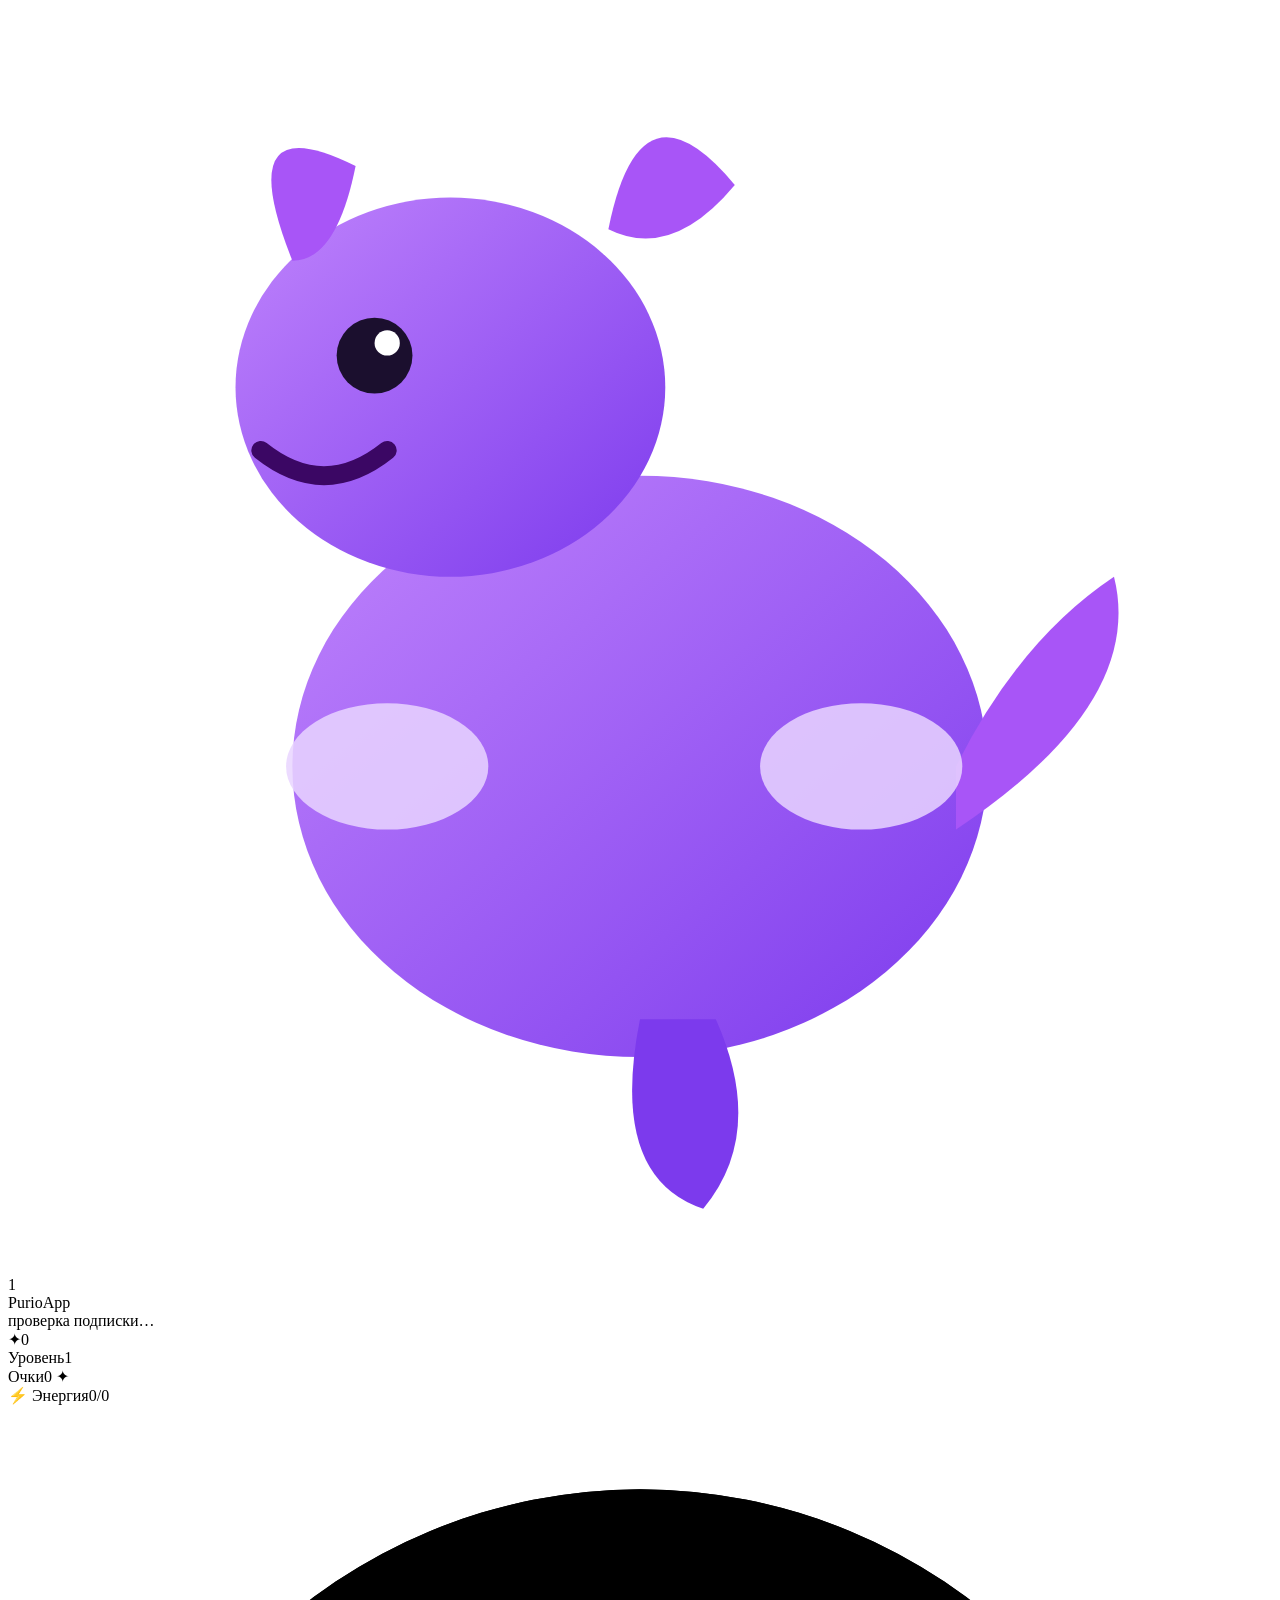
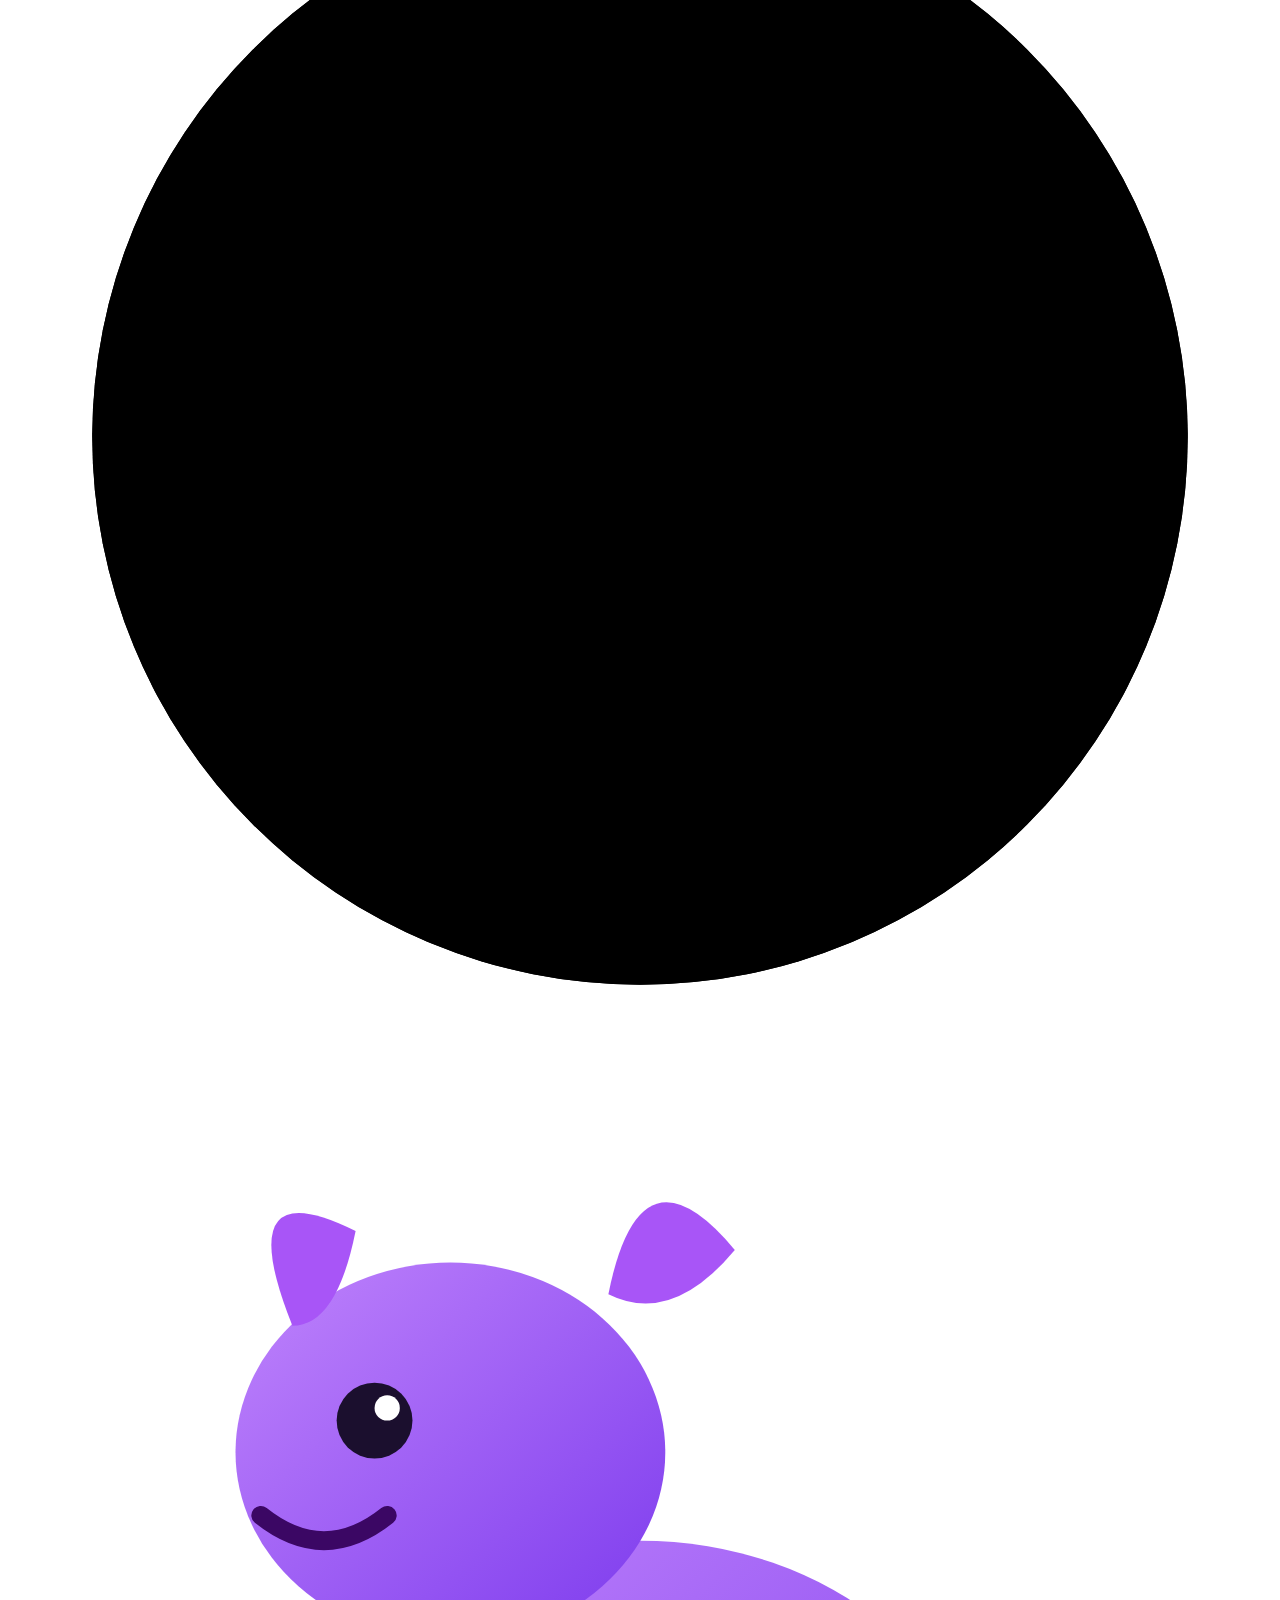
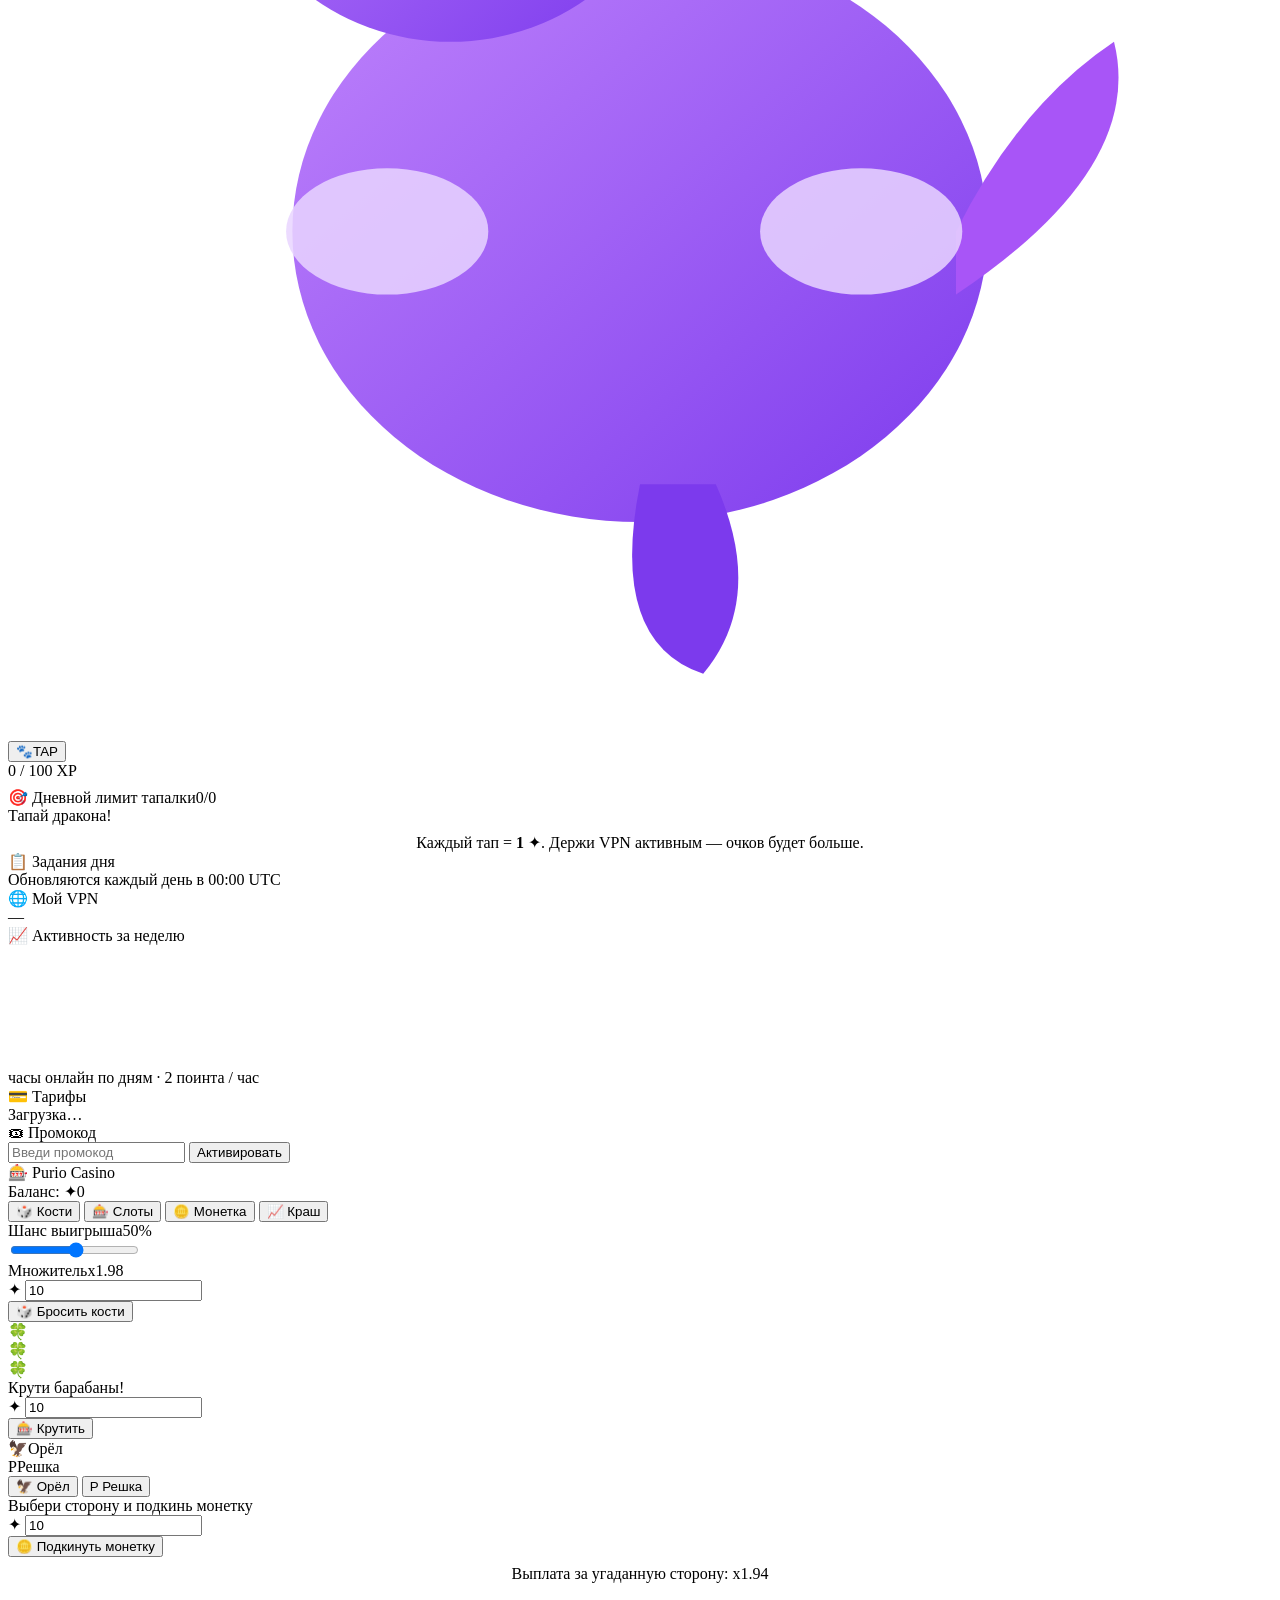
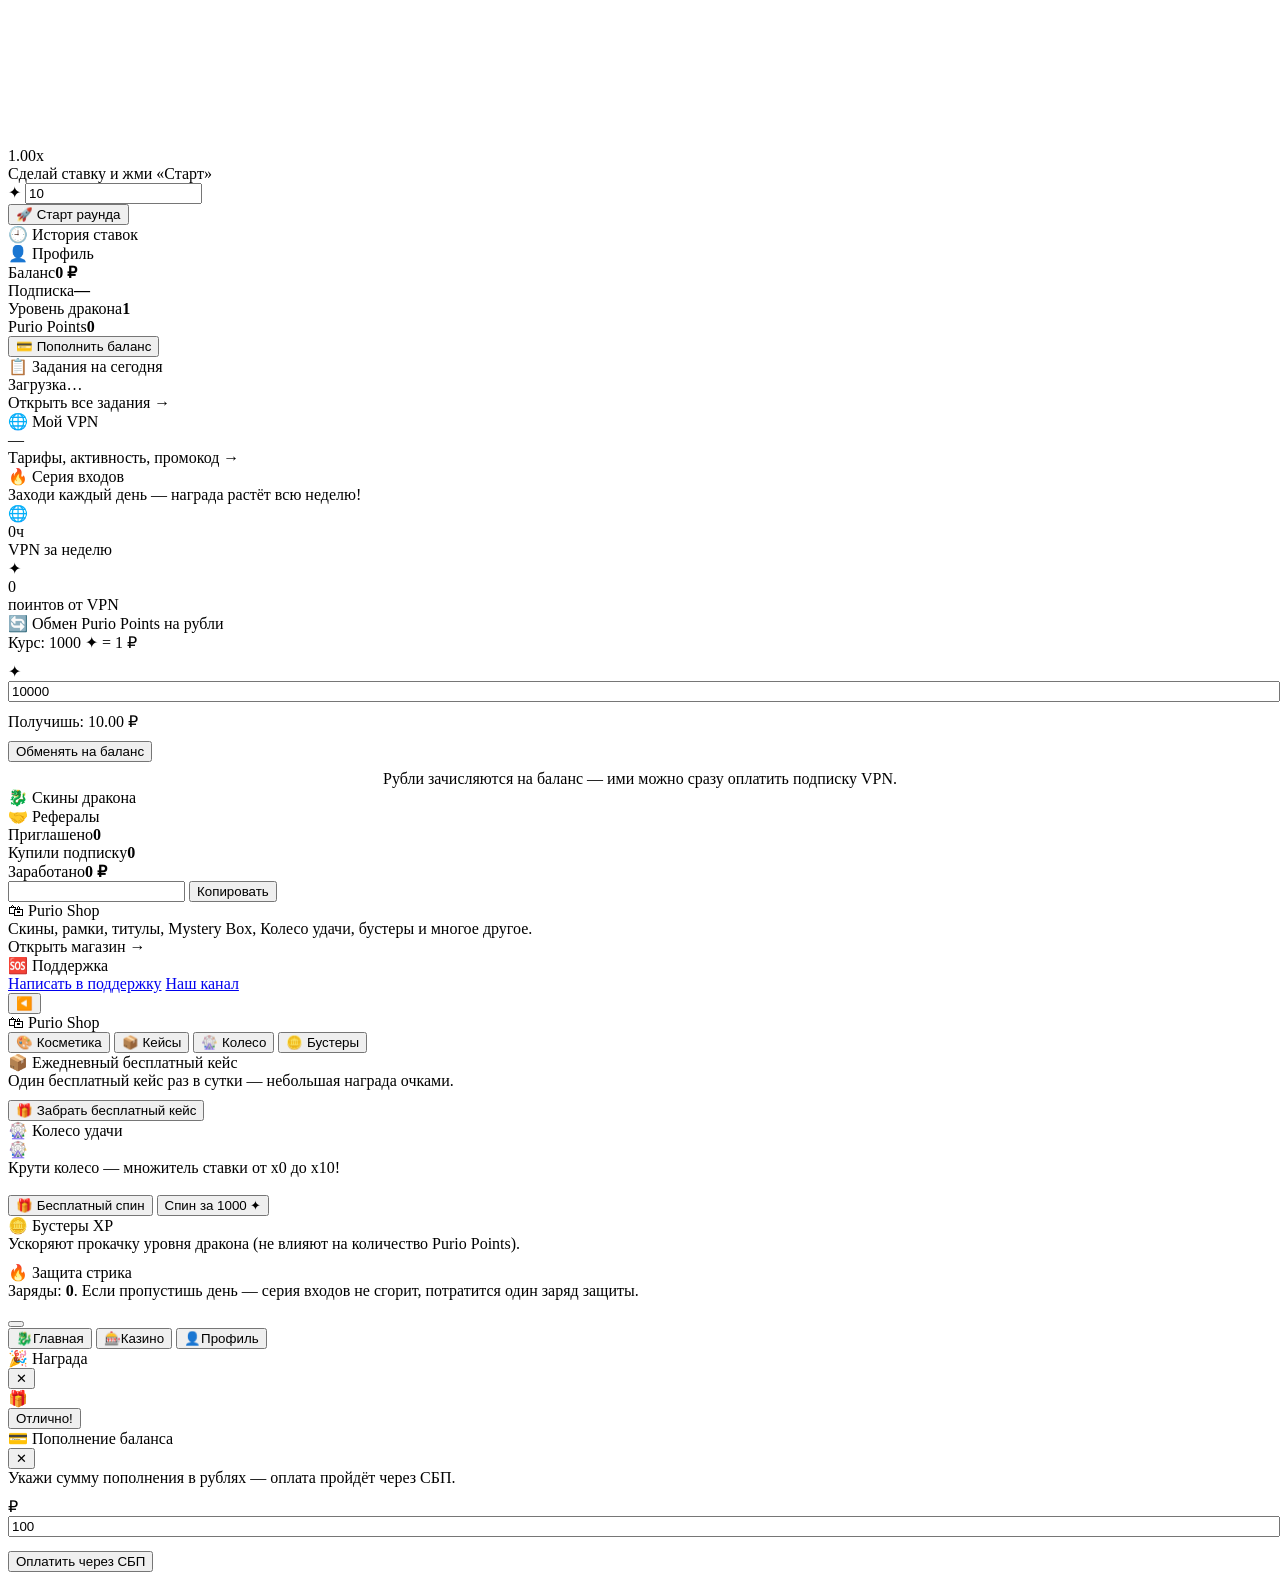
==== commit 09d98e4f: "Update webapp UI and clean up backup scripts" ====
--- a/webapp/static/index.html
+++ b/webapp/static/index.html
@@ -5,11 +5,7 @@
 <meta name="viewport" content="width=device-width, initial-scale=1, maximum-scale=1, user-scalable=no, viewport-fit=cover">
 <title>Purio App</title>
 <script src="https://telegram.org/js/telegram-web-app.js"></script>
-<<<<<<< HEAD
-<link rel="stylesheet" href="/static/style.css?v=purio-ui-3">
-=======
-<link rel="stylesheet" href="/static/style.css">
->>>>>>> df6d2d6e09f4f0a797a32b4b9b2236764894ba91
+<link rel="stylesheet" href="/static/style.css?v=2">
 </head>
 <body>
 
@@ -34,98 +30,50 @@
 
   <main class="content" id="content">
 
-    <!-- ===== HOME ===== -->
+    <!-- ===== HOME / TAP DRAGON (в стиле tap-to-earn, без карточки-рамки) ===== -->
     <section class="page active" id="page-home">
 
-      <div class="card dragon-card">
-        <div class="dragon-stage" id="dragonStage">
-          <svg viewBox="0 0 200 200" class="dragon-big" id="dragonBig"><use href="#dragon-svg"/></svg>
-          <svg class="level-ring" viewBox="0 0 120 120">
+      <div class="hamster-stats-row">
+        <div class="hamster-stat"><span class="hamster-stat-label">Уровень</span><span class="hamster-stat-val" id="homeLevelText">1</span></div>
+        <div class="hamster-stat"><span class="hamster-stat-label">Очки</span><span class="hamster-stat-val" id="homePointsVal">0 ✦</span></div>
+        <div class="hamster-stat"><span class="hamster-stat-label">⚡ Энергия</span><span class="hamster-stat-val" id="tapEnergyVal">0/0</span></div>
+      </div>
+
+      <div class="home-tap-wrap">
+        <div class="tap-stage-hamster" id="tapStage">
+          <svg class="level-ring level-ring-hamster" viewBox="0 0 120 120">
             <circle cx="60" cy="60" r="52" class="ring-bg"/>
             <circle cx="60" cy="60" r="52" class="ring-fg" id="ringFg"/>
           </svg>
-        </div>
-        <div class="dragon-info">
-          <div class="dragon-name">Пурио <span id="homeLevelText">· Ур. 1</span></div>
-          <div class="xp-bar"><div class="xp-fill" id="xpFill"></div></div>
-          <div class="xp-text" id="xpText">0 / 100 XP</div>
-        </div>
-      </div>
-
-<<<<<<< HEAD
-      <div class="page-title">🐉 Твой Пурио</div>
-      <div class="page-subtitle">Тапай дракона, собирай очки и открывай новые образы.</div>
-
-      <div class="card tap-energy-card">
-        <div class="control-row">
-          <span>⚡ Энергия</span><span id="tapEnergyVal">0/0</span>
-        </div>
+          <svg viewBox="0 0 200 200" class="dragon-big tap-dragon" id="tapDragon">
+            <use href="#dragon-svg"/>
+            <use href="" id="dragonClothingOverlay"/>
+          </svg>
+        </div>
+
+        <button class="tap-round-btn" id="tapRoundBtn">🐾<span>TAP</span></button>
+
+        <div class="xp-bar xp-bar-slim"><div class="xp-fill" id="xpFill"></div></div>
+        <div class="xp-text" id="xpText">0 / 100 XP</div>
+      </div>
+
+      <div class="tap-meters">
         <div class="xp-bar"><div class="xp-fill" id="tapEnergyFill"></div></div>
-        <div class="control-row" style="margin-top:10px;">
+        <div class="tap-meter-row" style="margin-top:8px;">
           <span>🎯 Дневной лимит тапалки</span><span id="tapDayVal">0/0</span>
         </div>
         <div class="xp-bar"><div class="xp-fill tap-cap-fill" id="tapDayFill"></div></div>
-      </div>
-
-      <div class="card tap-stage-card">
-        <div class="tap-stage" id="tapStage">
-          <svg viewBox="0 0 200 200" class="dragon-big tap-dragon" id="tapDragon"><use href="#dragon-svg"/></svg>
-        </div>
         <div class="tap-hint" id="tapHint">Тапай дракона!</div>
-      </div>
-
-      <div class="card">
-        <div class="card-title">ℹ️ Как это работает</div>
-        <div class="muted small">
-          Каждый тап = <b id="tapRewardHint">1</b> ✦. Энергия тратится за тап и восстанавливается сама
-          со временем. Дневной лимит очков от тапалки ограничен — чтобы получать больше,
-          держи VPN активным: он приносит очки каждый час автоматически.
-        </div>
-      </div>
-
-<div class="purio-links" aria-label="Разделы дракона">
-  <button class="btn btn-secondary" onclick="Nav.go('tasks')">📋 Задания</button>
-  <button class="btn btn-secondary" onclick="Nav.go('shop')">🛍 Магазин</button>
-  <button class="btn btn-secondary" onclick="Nav.go('casino')">🎲 Игры</button>
-</div>
-
-<div class="card streak-card">
-=======
-      <div class="card streak-card">
->>>>>>> df6d2d6e09f4f0a797a32b4b9b2236764894ba91
-        <div class="card-title">🔥 Серия входов <span class="muted" id="streakWeekLabel"></span></div>
-        <div class="streak-row" id="streakRow"></div>
-        <div class="streak-hint" id="streakHint">Заходи каждый день — награда растёт всю неделю!</div>
-      </div>
-
-      <div class="grid2">
-        <div class="card mini-stat">
-          <div class="mini-stat-icon">🌐</div>
-          <div class="mini-stat-val" id="homeVpnHours">0ч</div>
-          <div class="mini-stat-label">VPN за неделю</div>
-        </div>
-        <div class="card mini-stat">
-          <div class="mini-stat-icon">✦</div>
-          <div class="mini-stat-val" id="homeVpnPoints">0</div>
-          <div class="mini-stat-label">поинтов от VPN</div>
-        </div>
-      </div>
-
-      <div class="card tasks-teaser" id="tasksTeaser" onclick="Nav.go('tasks')">
-        <div class="card-title">📋 Задания на сегодня</div>
-        <div id="teaserList" class="teaser-list">Загрузка…</div>
-        <div class="teaser-more">Открыть все задания →</div>
+        <div class="muted small" style="margin-top:8px; text-align:center;">
+          Каждый тап = <b id="tapRewardHint">1</b> ✦. Держи VPN активным — очков будет больше.
+        </div>
       </div>
 
     </section>
 
     <!-- ===== TASKS ===== -->
     <section class="page" id="page-tasks">
-<<<<<<< HEAD
-      <div class="page-title-row"><button class="btn-back" aria-label="К дракону" onclick="Nav.go('home')">‹</button><div class="page-title" style="margin:0">📋 Задания дня</div></div>
-=======
       <div class="page-title">📋 Задания дня</div>
->>>>>>> df6d2d6e09f4f0a797a32b4b9b2236764894ba91
       <div class="page-subtitle">Обновляются каждый день в 00:00 UTC</div>
       <div id="tasksList" class="tasks-list"></div>
     </section>
@@ -161,11 +109,7 @@
 
     <!-- ===== CASINO ===== -->
     <section class="page" id="page-casino">
-<<<<<<< HEAD
-      <div class="page-title-row"><button class="btn-back" aria-label="К дракону" onclick="Nav.go('home')">‹</button><div class="page-title" style="margin:0">🎰 Purio Casino</div></div>
-=======
       <div class="page-title">🎰 Purio Casino</div>
->>>>>>> df6d2d6e09f4f0a797a32b4b9b2236764894ba91
       <div class="casino-balance">Баланс: <span class="coin">✦</span><span id="casinoBalance">0</span></div>
 
       <div class="tabs-switch tabs-switch-4">
@@ -274,43 +218,6 @@
       </div>
     </section>
 
-    <!-- ===== TAP (тапалка) ===== -->
-<<<<<<< HEAD
-    
-=======
-    <section class="page" id="page-tap">
-      <div class="page-title">👆 Purio Tap</div>
-      <div class="page-subtitle">Тапай дракона — получай Purio Points. Активный VPN даёт больше!</div>
-
-      <div class="card tap-energy-card">
-        <div class="control-row">
-          <span>⚡ Энергия</span><span id="tapEnergyVal">0/0</span>
-        </div>
-        <div class="xp-bar"><div class="xp-fill" id="tapEnergyFill"></div></div>
-        <div class="control-row" style="margin-top:10px;">
-          <span>🎯 Дневной лимит тапалки</span><span id="tapDayVal">0/0</span>
-        </div>
-        <div class="xp-bar"><div class="xp-fill tap-cap-fill" id="tapDayFill"></div></div>
-      </div>
-
-      <div class="card tap-stage-card">
-        <div class="tap-stage" id="tapStage">
-          <svg viewBox="0 0 200 200" class="dragon-big tap-dragon" id="tapDragon"><use href="#dragon-svg"/></svg>
-        </div>
-        <div class="tap-hint" id="tapHint">Тапай дракона!</div>
-      </div>
-
-      <div class="card">
-        <div class="card-title">ℹ️ Как это работает</div>
-        <div class="muted small">
-          Каждый тап = <b id="tapRewardHint">1</b> ✦. Энергия тратится за тап и восстанавливается сама
-          со временем. Дневной лимит очков от тапалки ограничен — чтобы получать больше,
-          держи VPN активным: он приносит очки каждый час автоматически.
-        </div>
-      </div>
-    </section>
->>>>>>> df6d2d6e09f4f0a797a32b4b9b2236764894ba91
-
     <!-- ===== PROFILE ===== -->
     <section class="page" id="page-profile">
       <div class="page-title">👤 Профиль</div>
@@ -321,6 +228,38 @@
         <div class="profile-row"><span>Уровень дракона</span><b id="profLevel">1</b></div>
         <div class="profile-row"><span>Purio Points</span><b id="profPoints">0</b></div>
         <button class="btn btn-primary btn-big" id="topupOpenBtn">💳 Пополнить баланс</button>
+        <a class="btn btn-secondary" id="subLinkBtn" href="#" target="_blank" style="margin-top:8px; display:none;">🔗 Ссылка на подписку</a>
+      </div>
+
+      <div class="card tasks-teaser" id="tasksTeaser" onclick="Nav.go('tasks')">
+        <div class="card-title">📋 Задания на сегодня</div>
+        <div id="teaserList" class="teaser-list">Загрузка…</div>
+        <div class="teaser-more">Открыть все задания →</div>
+      </div>
+
+      <div class="card tasks-teaser" id="vpnTeaser" onclick="Nav.go('vpn')">
+        <div class="card-title">🌐 Мой VPN</div>
+        <div class="muted small" id="vpnTeaserStatus">—</div>
+        <div class="teaser-more">Тарифы, активность, промокод →</div>
+      </div>
+
+      <div class="card streak-card">
+        <div class="card-title">🔥 Серия входов <span class="muted" id="streakWeekLabel"></span></div>
+        <div class="streak-row" id="streakRow"></div>
+        <div class="streak-hint" id="streakHint">Заходи каждый день — награда растёт всю неделю!</div>
+      </div>
+
+      <div class="grid2">
+        <div class="card mini-stat">
+          <div class="mini-stat-icon">🌐</div>
+          <div class="mini-stat-val" id="homeVpnHours">0ч</div>
+          <div class="mini-stat-label">VPN за неделю</div>
+        </div>
+        <div class="card mini-stat">
+          <div class="mini-stat-icon">✦</div>
+          <div class="mini-stat-val" id="homeVpnPoints">0</div>
+          <div class="mini-stat-label">поинтов от VPN</div>
+        </div>
       </div>
 
       <div class="card">
@@ -440,28 +379,11 @@
   </main>
 
   <!-- ===== BOTTOM NAV ===== -->
-<<<<<<< HEAD
-  <nav class="bottom-nav" aria-label="Основная навигация">
-  <button class="nav-btn" data-page="vpn">
-    <span class="nav-ico">🌐</span><span>VPN</span>
-  </button>
-  <button class="nav-btn active" data-page="home" aria-current="page">
-    <span class="nav-ico">🐉</span><span>Дракон</span>
-  </button>
-  <button class="nav-btn" data-page="profile">
-    <span class="nav-ico">👤</span><span>Профиль</span>
-  </button>
-</nav>
-=======
-  <nav class="bottom-nav">
-    <button class="nav-btn active" data-page="home"><span class="nav-ico">🏠</span><span>Главная</span></button>
-    <button class="nav-btn" data-page="tasks"><span class="nav-ico">📋</span><span>Задания</span></button>
-    <button class="nav-btn" data-page="vpn"><span class="nav-ico">🌐</span><span>VPN</span></button>
-    <button class="nav-btn" data-page="tap"><span class="nav-ico">👆</span><span>Тапалка</span></button>
+  <nav class="bottom-nav bottom-nav-3">
+    <button class="nav-btn active" data-page="home"><span class="nav-ico">🐉</span><span>Главная</span></button>
     <button class="nav-btn" data-page="casino"><span class="nav-ico">🎰</span><span>Казино</span></button>
     <button class="nav-btn" data-page="profile"><span class="nav-ico">👤</span><span>Профиль</span></button>
   </nav>
->>>>>>> df6d2d6e09f4f0a797a32b4b9b2236764894ba91
 </div>
 
 <!-- ===== TOPUP MODAL ===== -->
@@ -517,99 +439,6 @@
 <svg style="position:absolute;width:0;height:0" aria-hidden="true">
   <defs>
     <symbol id="dragon-svg" viewBox="0 0 200 200">
-<<<<<<< HEAD
-  <defs>
-    <linearGradient id="purioBody" x1="0%" y1="0%" x2="100%" y2="100%">
-      <stop offset="0%" stop-color="#cf9bff"/>
-      <stop offset="48%" stop-color="#9954ef"/>
-      <stop offset="100%" stop-color="#6526b9"/>
-    </linearGradient>
-    <linearGradient id="purioBelly" x1="0%" y1="0%" x2="0%" y2="100%">
-      <stop offset="0%" stop-color="#f2dcff"/>
-      <stop offset="100%" stop-color="#c6a0f4"/>
-    </linearGradient>
-    <linearGradient id="purioWing" x1="0%" y1="0%" x2="100%" y2="100%">
-      <stop offset="0%" stop-color="#bb76f9"/>
-      <stop offset="100%" stop-color="#582599"/>
-    </linearGradient>
-  </defs>
-
-  <!-- Хвост и крылья — за телом -->
-  <path d="M128 157 Q179 180 181 128 Q195 161 171 178
-           Q146 191 119 170Z"
-        fill="url(#purioBody)" stroke="#572493" stroke-width="3"/>
-  <path d="M177 137 L175 124 L185 128Z" fill="#e7c5ff"/>
-
-  <g stroke="#652ca3" stroke-width="3" stroke-linejoin="round">
-    <path d="M61 117 Q34 82 15 83 L20 116 L32 110
-             L38 132 L48 121 L63 139Z" fill="url(#purioWing)"/>
-    <path d="M139 117 Q166 82 185 83 L180 116 L168 110
-             L162 132 L152 121 L137 139Z" fill="url(#purioWing)"/>
-    <path d="M59 127 L25 94 M141 127 L175 94"
-          fill="none" stroke="#d19aff" stroke-width="2"/>
-  </g>
-
-  <!-- Тело и живот -->
-  <ellipse cx="100" cy="139" rx="44" ry="43"
-           fill="url(#purioBody)" stroke="#652ca3" stroke-width="3"/>
-  <ellipse cx="100" cy="146" rx="27" ry="29" fill="url(#purioBelly)"/>
-  <path d="M80 139 Q100 146 120 139 M77 150 Q100 158 123 150
-           M83 162 Q100 167 117 162"
-        fill="none" stroke="#b88cdf" stroke-width="2"/>
-
-  <!-- Лапы -->
-  <g fill="url(#purioBody)" stroke="#652ca3" stroke-width="3">
-    <ellipse cx="64" cy="135" rx="13" ry="21" transform="rotate(25 64 135)"/>
-    <ellipse cx="136" cy="135" rx="13" ry="21" transform="rotate(-25 136 135)"/>
-    <ellipse cx="75" cy="177" rx="23" ry="13"/>
-    <ellipse cx="125" cy="177" rx="23" ry="13"/>
-  </g>
-  <g stroke="#f4e5ff" stroke-width="4" stroke-linecap="round">
-    <path d="M63 180 L63 183 M73 182 L73 185 M83 181 L83 184"/>
-    <path d="M117 181 L117 184 M127 182 L127 185 M137 180 L137 183"/>
-  </g>
-
-  <!-- Уши и рога -->
-  <path d="M56 59 L31 43 Q30 69 51 77
-           M144 59 L169 43 Q170 69 149 77"
-        fill="#a76bea" stroke="#652ca3" stroke-width="3"/>
-  <path d="M62 47 Q52 27 64 14 Q65 32 78 38
-           M122 38 Q135 32 136 14 Q148 27 138 47"
-        fill="#f4dba8" stroke="#a575b0" stroke-width="2.5"/>
-
-  <!-- Большая голова -->
-  <path d="M48 70 Q48 35 100 35 Q152 35 152 70
-           L151 87 Q148 116 100 119 Q52 116 49 87Z"
-        fill="url(#purioBody)" stroke="#652ca3" stroke-width="3"/>
-  <path d="M90 39 L100 24 L110 39 L100 47Z" fill="#dfb3ff"/>
-  <path d="M62 55 Q76 43 86 46" fill="none"
-        stroke="#e7c7ff" stroke-width="5" stroke-linecap="round" opacity=".65"/>
-
-  <!-- Глаза -->
-  <ellipse cx="77" cy="74" rx="15" ry="19" fill="#fff8ff"/>
-  <ellipse cx="123" cy="74" rx="15" ry="19" fill="#fff8ff"/>
-  <ellipse cx="81" cy="77" rx="9" ry="13" fill="#352050"/>
-  <ellipse cx="119" cy="77" rx="9" ry="13" fill="#352050"/>
-  <circle cx="84" cy="71" r="4" fill="white"/>
-  <circle cx="122" cy="71" r="4" fill="white"/>
-  <circle cx="78" cy="82" r="2" fill="#d2a3ff"/>
-  <circle cx="116" cy="82" r="2" fill="#d2a3ff"/>
-
-  <!-- Мордочка -->
-  <ellipse cx="100" cy="99" rx="32" ry="19" fill="#d4a4f5"/>
-  <ellipse cx="88" cy="93" rx="3" ry="2.5" fill="#79459c"/>
-  <ellipse cx="112" cy="93" rx="3" ry="2.5" fill="#79459c"/>
-  <path d="M85 103 Q100 114 115 103" fill="none"
-        stroke="#5a287d" stroke-width="3" stroke-linecap="round"/>
-  <path d="M88 105 L92 112 L96 108" fill="#fff9ec"/>
-  <ellipse cx="59" cy="93" rx="8" ry="4" fill="#f498db" opacity=".55"/>
-  <ellipse cx="141" cy="93" rx="8" ry="4" fill="#f498db" opacity=".55"/>
-</symbol>
-  </defs>
-</svg>
-
-<script src="/static/app.js?v=purio-ui-3"></script>
-=======
       <defs>
         <linearGradient id="dgrad" x1="0" y1="0" x2="1" y2="1">
           <stop offset="0%" stop-color="#c084fc"/>
@@ -628,10 +457,41 @@
       <ellipse cx="60" cy="120" rx="16" ry="10" fill="#e9d5ff" opacity="0.85"/>
       <ellipse cx="135" cy="120" rx="16" ry="10" fill="#e9d5ff" opacity="0.85"/>
     </symbol>
+
+    <!-- Одежда/аксессуары из Purio Shop, накладываются поверх dragon-svg -->
+    <symbol id="cosm-cloth_scarf_red" viewBox="0 0 200 200">
+      <path d="M48 76 Q78 100 112 80 Q102 96 84 99 Q96 116 80 128 Q68 108 63 93 Q53 88 48 76Z" fill="#dc2626" stroke="#7f1d1d" stroke-width="1.5"/>
+      <path d="M63 93 Q57 114 66 132 Q75 123 72 104Z" fill="#ef4444" stroke="#7f1d1d" stroke-width="1"/>
+    </symbol>
+    <symbol id="cosm-cloth_glasses" viewBox="0 0 200 200">
+      <circle cx="58" cy="55" r="10" fill="#ffffff22" stroke="#1b0f2e" stroke-width="3"/>
+      <circle cx="81" cy="51" r="9" fill="#ffffff22" stroke="#1b0f2e" stroke-width="3"/>
+      <path d="M68 53 Q75 48 72 55" stroke="#1b0f2e" stroke-width="3" fill="none"/>
+    </symbol>
+    <symbol id="cosm-cloth_pilot_cap" viewBox="0 0 200 200">
+      <path d="M38 44 Q68 12 102 40 Q94 26 68 25 Q42 26 38 44Z" fill="#92400e"/>
+      <circle cx="44" cy="41" r="5" fill="#78350f"/>
+      <circle cx="96" cy="37" r="5" fill="#78350f"/>
+      <path d="M40 44 Q70 30 100 42" stroke="#78350f" stroke-width="2" fill="none"/>
+    </symbol>
+    <symbol id="cosm-cloth_cape_hero" viewBox="0 0 200 200">
+      <path d="M102 88 Q145 108 133 172 Q112 150 96 160 Q100 118 102 88Z" fill="#2563eb" opacity="0.92" stroke="#1e3a8a" stroke-width="1.5"/>
+    </symbol>
+    <symbol id="cosm-cloth_crown_mini" viewBox="0 0 200 200">
+      <path d="M48 33 L57 17 L66 31 L75 15 L84 31 L91 20 L95 36 L47 36Z" fill="#facc15" stroke="#a16207" stroke-width="1.5"/>
+      <circle cx="66" cy="24" r="2.5" fill="#fff"/>
+    </symbol>
+    <symbol id="cosm-cloth_armor_gold" viewBox="0 0 200 200">
+      <path d="M74 94 Q100 84 127 94 Q130 122 100 132 Q71 122 74 94Z" fill="#eab308" stroke="#a16207" stroke-width="2"/>
+      <circle cx="100" cy="110" r="6" fill="#fde68a"/>
+    </symbol>
+    <symbol id="cosm-cloth_wings_ice" viewBox="0 0 200 200">
+      <path d="M150 130 Q198 98 191 66 Q163 82 148 118Z" fill="#93c5fd" opacity="0.88" stroke="#3b82f6" stroke-width="1"/>
+      <path d="M53 90 Q10 62 16 34 Q44 50 60 84Z" fill="#93c5fd" opacity="0.88" stroke="#3b82f6" stroke-width="1"/>
+    </symbol>
   </defs>
 </svg>
 
-<script src="/static/app.js"></script>
->>>>>>> df6d2d6e09f4f0a797a32b4b9b2236764894ba91
+<script src="/static/app.js?v=2"></script>
 </body>
 </html>
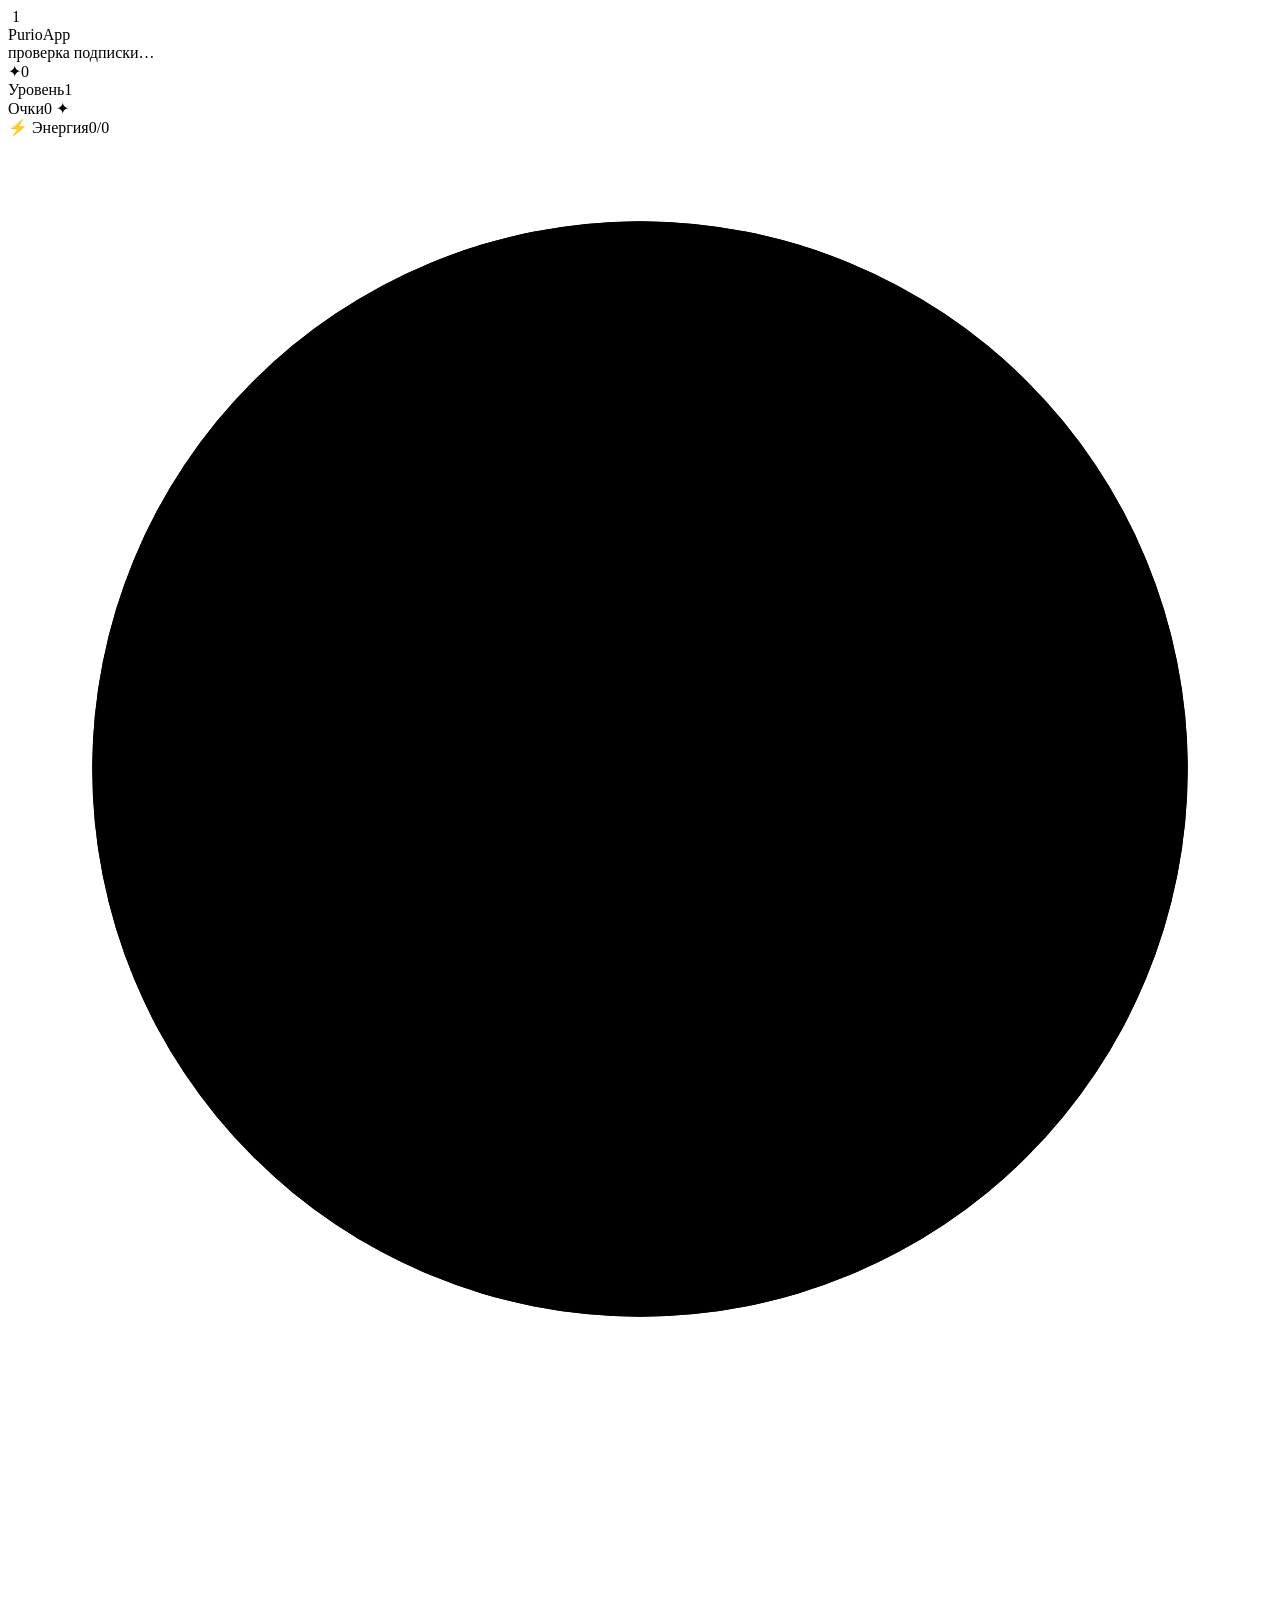
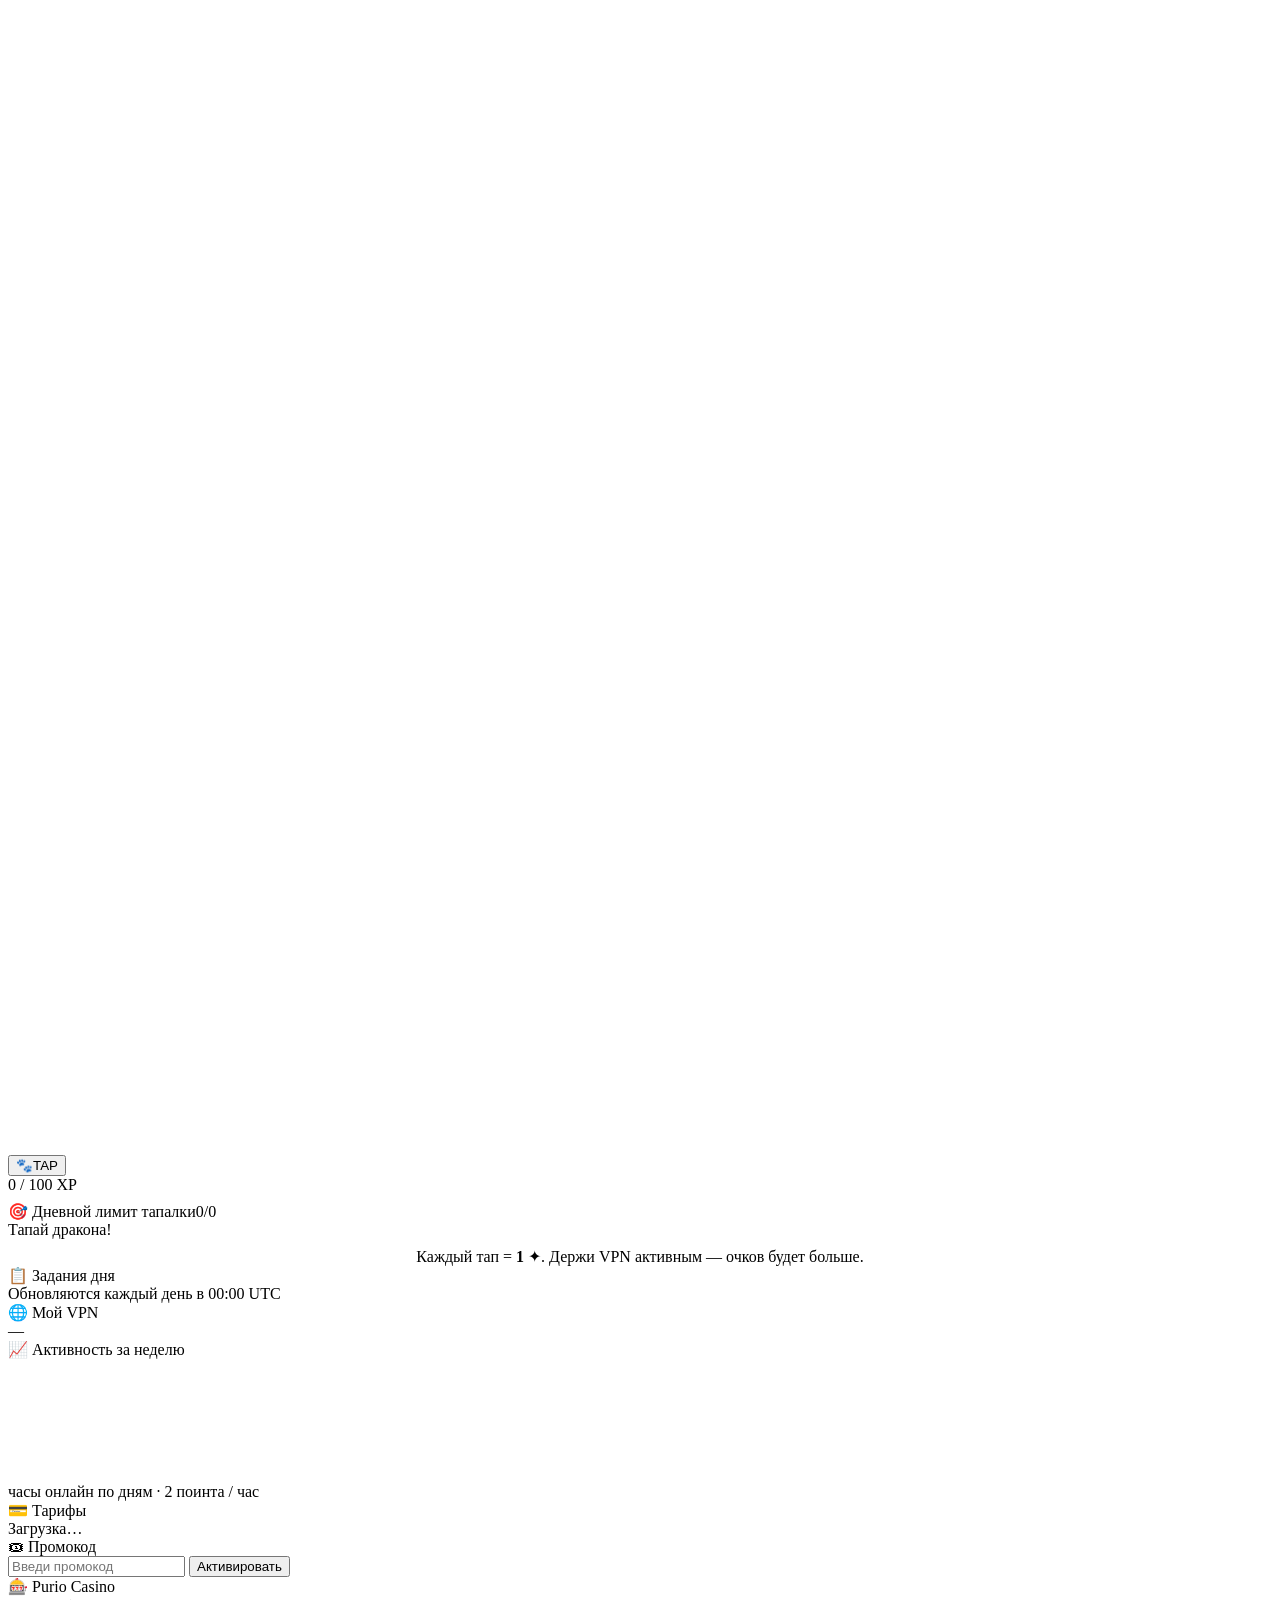
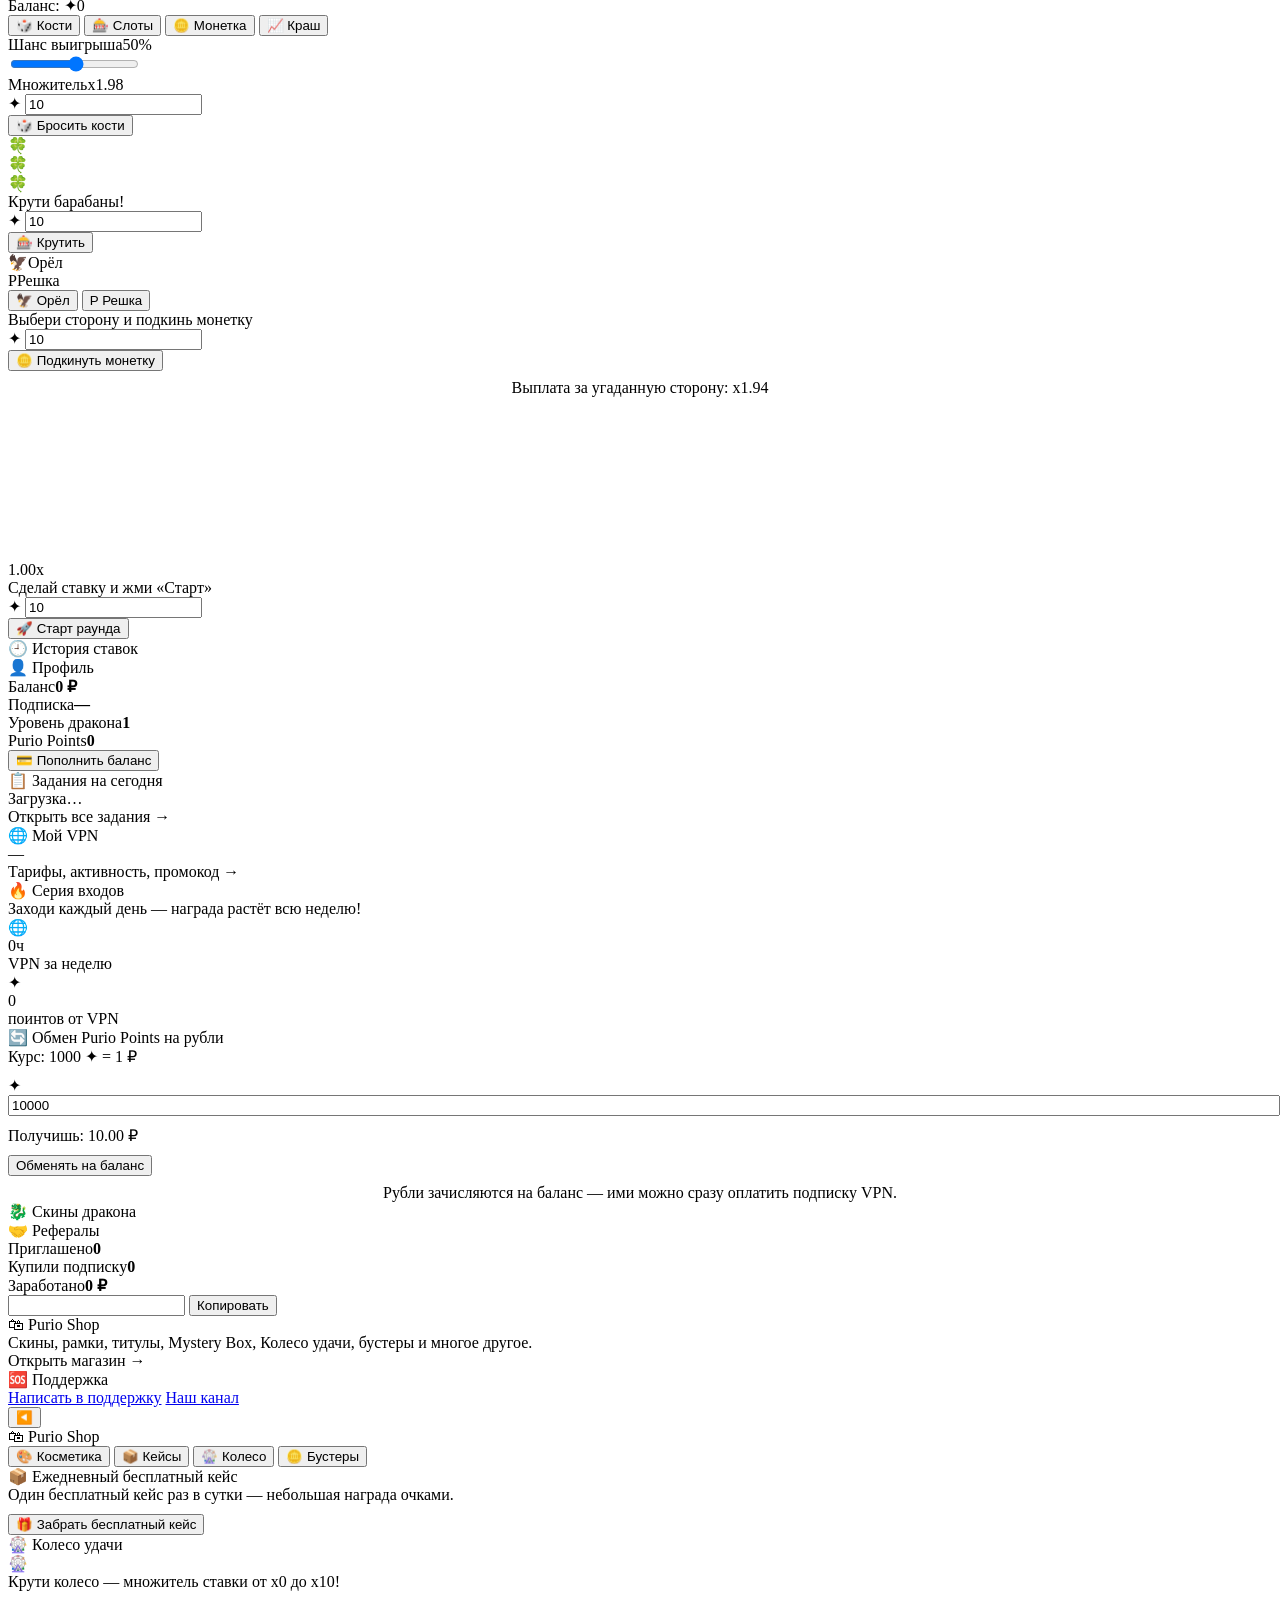
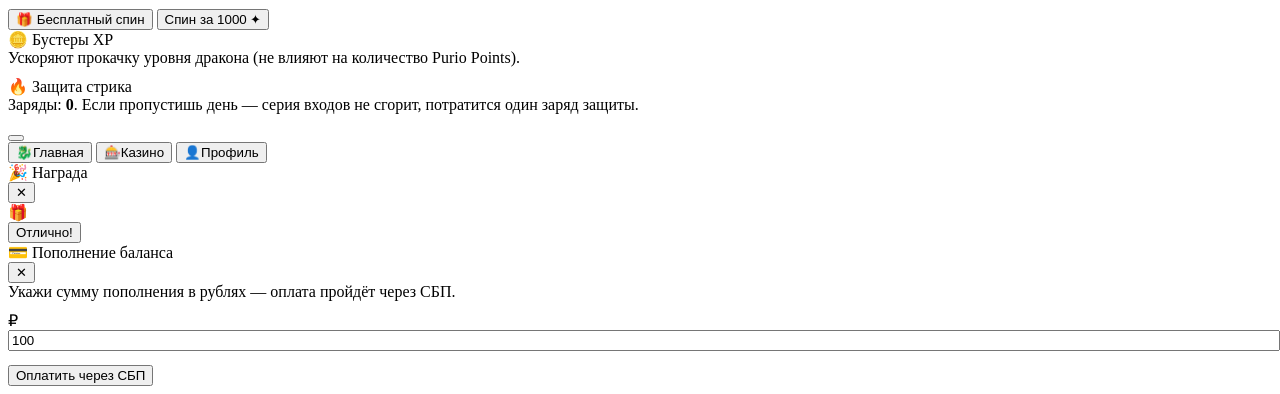
==== commit 5ca02ef9: "feat: заменил SVG-дракона на иллюстрацию, пересчитал позиции одежды" ====
--- a/webapp/static/index.html
+++ b/webapp/static/index.html
@@ -5,7 +5,7 @@
 <meta name="viewport" content="width=device-width, initial-scale=1, maximum-scale=1, user-scalable=no, viewport-fit=cover">
 <title>Purio App</title>
 <script src="https://telegram.org/js/telegram-web-app.js"></script>
-<link rel="stylesheet" href="/static/style.css?v=2">
+<link rel="stylesheet" href="/static/style.css?v=4">
 </head>
 <body>
 
@@ -16,7 +16,7 @@
   <!-- ===== HEADER ===== -->
   <header class="topbar">
     <div class="topbar-dragon" id="topDragon">
-      <svg viewBox="0 0 64 64" class="dragon-mini"><use href="#dragon-svg"/></svg>
+      <img src="/static/img/dragon-hero.png" class="dragon-mini" alt="">
       <span class="lvl-chip" id="topLevel">1</span>
     </div>
     <div class="topbar-title">
@@ -45,8 +45,8 @@
             <circle cx="60" cy="60" r="52" class="ring-bg"/>
             <circle cx="60" cy="60" r="52" class="ring-fg" id="ringFg"/>
           </svg>
-          <svg viewBox="0 0 200 200" class="dragon-big tap-dragon" id="tapDragon">
-            <use href="#dragon-svg"/>
+          <img src="/static/img/dragon-hero.png" class="dragon-big tap-dragon" id="tapDragon" alt="">
+          <svg class="dragon-clothing-layer" viewBox="0 0 551 579" preserveAspectRatio="xMidYMid meet">
             <use href="" id="dragonClothingOverlay"/>
           </svg>
         </div>
@@ -458,40 +458,40 @@
       <ellipse cx="135" cy="120" rx="16" ry="10" fill="#e9d5ff" opacity="0.85"/>
     </symbol>
 
-    <!-- Одежда/аксессуары из Purio Shop, накладываются поверх dragon-svg -->
-    <symbol id="cosm-cloth_scarf_red" viewBox="0 0 200 200">
-      <path d="M48 76 Q78 100 112 80 Q102 96 84 99 Q96 116 80 128 Q68 108 63 93 Q53 88 48 76Z" fill="#dc2626" stroke="#7f1d1d" stroke-width="1.5"/>
-      <path d="M63 93 Q57 114 66 132 Q75 123 72 104Z" fill="#ef4444" stroke="#7f1d1d" stroke-width="1"/>
-    </symbol>
-    <symbol id="cosm-cloth_glasses" viewBox="0 0 200 200">
-      <circle cx="58" cy="55" r="10" fill="#ffffff22" stroke="#1b0f2e" stroke-width="3"/>
-      <circle cx="81" cy="51" r="9" fill="#ffffff22" stroke="#1b0f2e" stroke-width="3"/>
-      <path d="M68 53 Q75 48 72 55" stroke="#1b0f2e" stroke-width="3" fill="none"/>
-    </symbol>
-    <symbol id="cosm-cloth_pilot_cap" viewBox="0 0 200 200">
-      <path d="M38 44 Q68 12 102 40 Q94 26 68 25 Q42 26 38 44Z" fill="#92400e"/>
-      <circle cx="44" cy="41" r="5" fill="#78350f"/>
-      <circle cx="96" cy="37" r="5" fill="#78350f"/>
-      <path d="M40 44 Q70 30 100 42" stroke="#78350f" stroke-width="2" fill="none"/>
-    </symbol>
-    <symbol id="cosm-cloth_cape_hero" viewBox="0 0 200 200">
-      <path d="M102 88 Q145 108 133 172 Q112 150 96 160 Q100 118 102 88Z" fill="#2563eb" opacity="0.92" stroke="#1e3a8a" stroke-width="1.5"/>
-    </symbol>
-    <symbol id="cosm-cloth_crown_mini" viewBox="0 0 200 200">
-      <path d="M48 33 L57 17 L66 31 L75 15 L84 31 L91 20 L95 36 L47 36Z" fill="#facc15" stroke="#a16207" stroke-width="1.5"/>
-      <circle cx="66" cy="24" r="2.5" fill="#fff"/>
-    </symbol>
-    <symbol id="cosm-cloth_armor_gold" viewBox="0 0 200 200">
-      <path d="M74 94 Q100 84 127 94 Q130 122 100 132 Q71 122 74 94Z" fill="#eab308" stroke="#a16207" stroke-width="2"/>
-      <circle cx="100" cy="110" r="6" fill="#fde68a"/>
-    </symbol>
-    <symbol id="cosm-cloth_wings_ice" viewBox="0 0 200 200">
-      <path d="M150 130 Q198 98 191 66 Q163 82 148 118Z" fill="#93c5fd" opacity="0.88" stroke="#3b82f6" stroke-width="1"/>
-      <path d="M53 90 Q10 62 16 34 Q44 50 60 84Z" fill="#93c5fd" opacity="0.88" stroke="#3b82f6" stroke-width="1"/>
+    <!-- Одежда/аксессуары из Purio Shop, накладываются поверх dragon-hero.png (кроп 551x579) -->
+    <symbol id="cosm-cloth_scarf_red" viewBox="0 0 551 579">
+      <path d="M175 278 Q250 315 330 285 Q305 310 265 316 Q290 345 255 368 Q225 335 210 305 Q185 298 175 278Z" fill="#dc2626" stroke="#7f1d1d" stroke-width="3"/>
+      <path d="M210 305 Q195 340 215 372 Q235 358 228 320Z" fill="#ef4444" stroke="#7f1d1d" stroke-width="2"/>
+    </symbol>
+    <symbol id="cosm-cloth_glasses" viewBox="0 0 551 579">
+      <circle cx="215" cy="194" r="28" fill="#ffffff22" stroke="#1b0f2e" stroke-width="7"/>
+      <circle cx="317" cy="178" r="26" fill="#ffffff22" stroke="#1b0f2e" stroke-width="7"/>
+      <path d="M241 188 Q280 172 292 182" stroke="#1b0f2e" stroke-width="7" fill="none"/>
+    </symbol>
+    <symbol id="cosm-cloth_pilot_cap" viewBox="0 0 551 579">
+      <path d="M120 95 Q250 5 375 85 Q345 45 250 42 Q150 45 120 95Z" fill="#92400e"/>
+      <circle cx="140" cy="88" r="14" fill="#78350f"/>
+      <circle cx="358" cy="75" r="14" fill="#78350f"/>
+      <path d="M124 95 Q250 55 372 88" stroke="#78350f" stroke-width="5" fill="none"/>
+    </symbol>
+    <symbol id="cosm-cloth_cape_hero" viewBox="0 0 551 579">
+      <path d="M370 300 Q470 340 445 520 Q400 470 355 490 Q365 390 370 300Z" fill="#2563eb" opacity="0.92" stroke="#1e3a8a" stroke-width="3"/>
+    </symbol>
+    <symbol id="cosm-cloth_crown_mini" viewBox="0 0 551 579">
+      <path d="M165 32 L192 -18 L218 30 L248 -22 L278 30 L300 -8 L312 40 L160 40Z" fill="#facc15" stroke="#a16207" stroke-width="3"/>
+      <circle cx="238" cy="10" r="7" fill="#fff"/>
+    </symbol>
+    <symbol id="cosm-cloth_armor_gold" viewBox="0 0 551 579">
+      <path d="M195 345 Q260 320 330 345 Q338 415 260 445 Q188 415 195 345Z" fill="#eab308" stroke="#a16207" stroke-width="4"/>
+      <circle cx="262" cy="385" r="14" fill="#fde68a"/>
+    </symbol>
+    <symbol id="cosm-cloth_wings_ice" viewBox="0 0 551 579">
+      <path d="M395 300 Q535 250 515 170 Q440 210 400 285Z" fill="#93c5fd" opacity="0.85" stroke="#3b82f6" stroke-width="2"/>
+      <path d="M155 290 Q20 245 35 165 Q112 205 150 275Z" fill="#93c5fd" opacity="0.85" stroke="#3b82f6" stroke-width="2"/>
     </symbol>
   </defs>
 </svg>
 
-<script src="/static/app.js?v=2"></script>
+<script src="/static/app.js?v=4"></script>
 </body>
 </html>
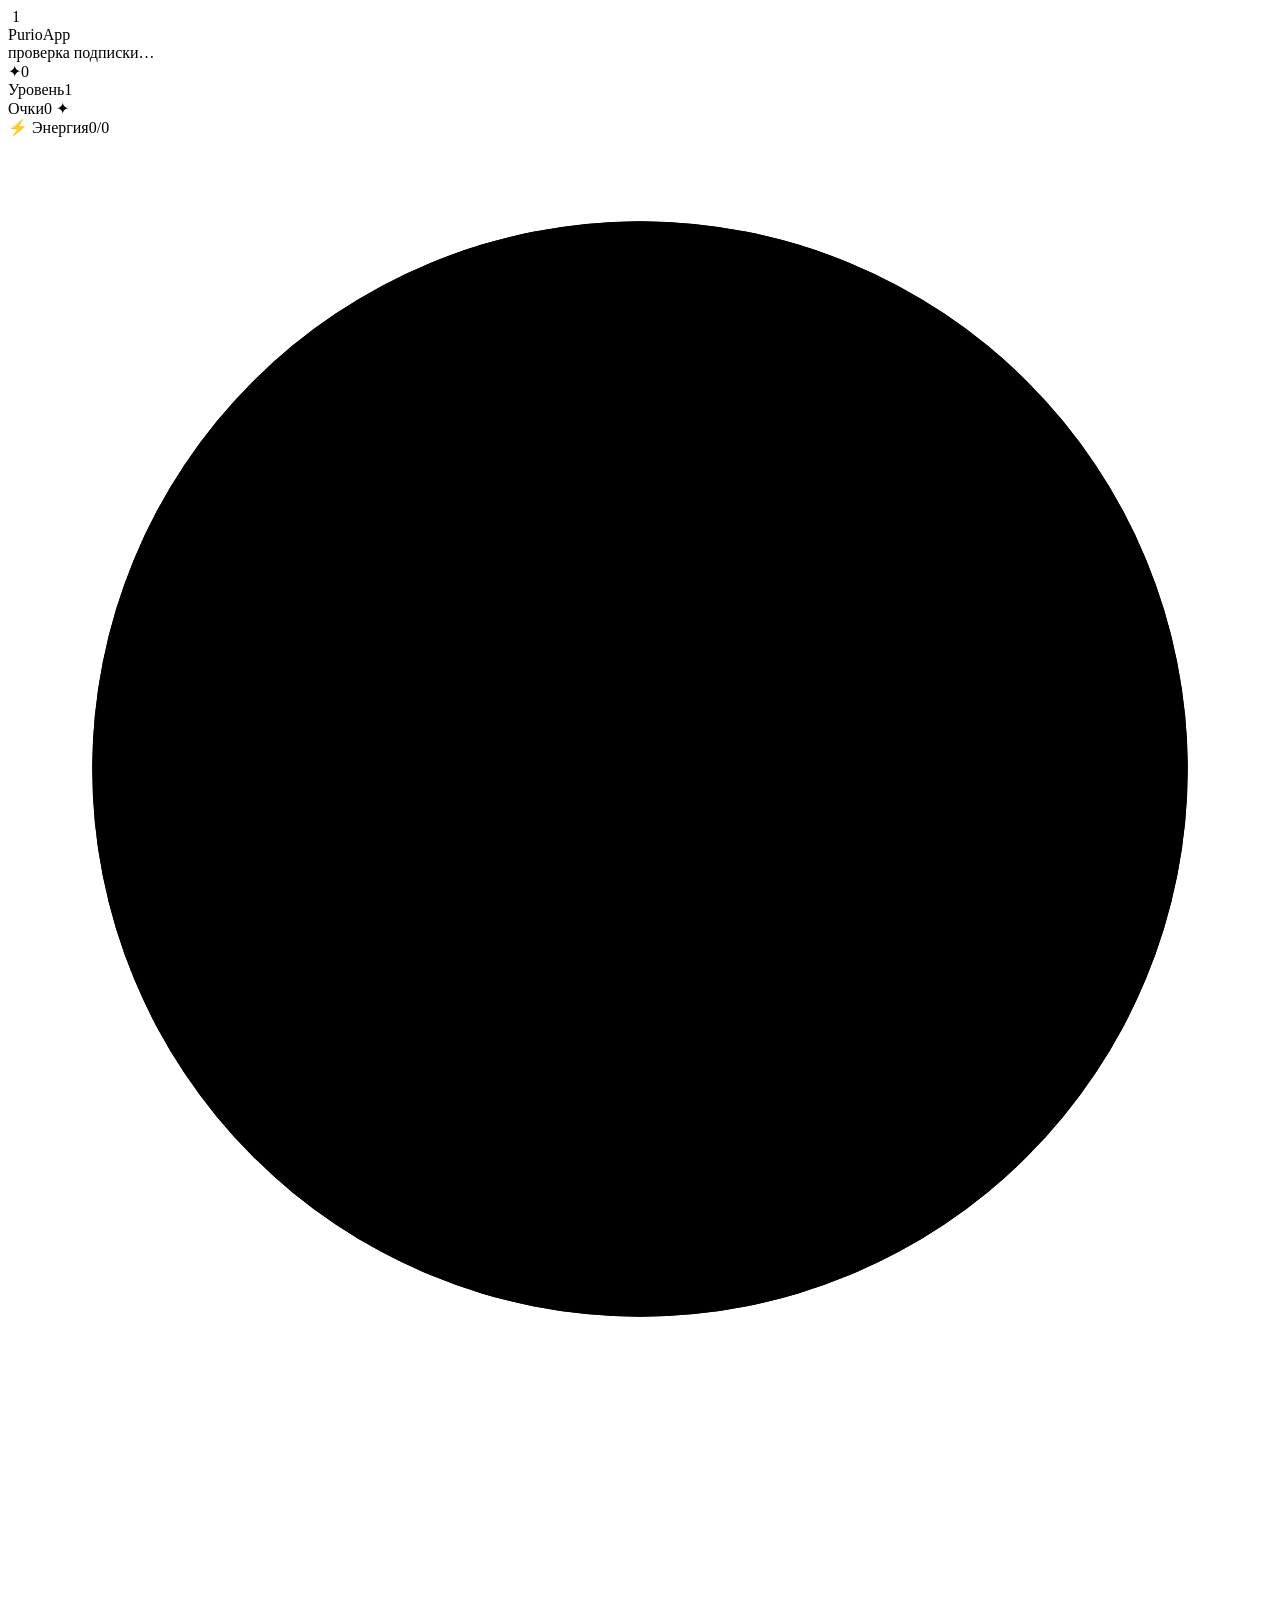
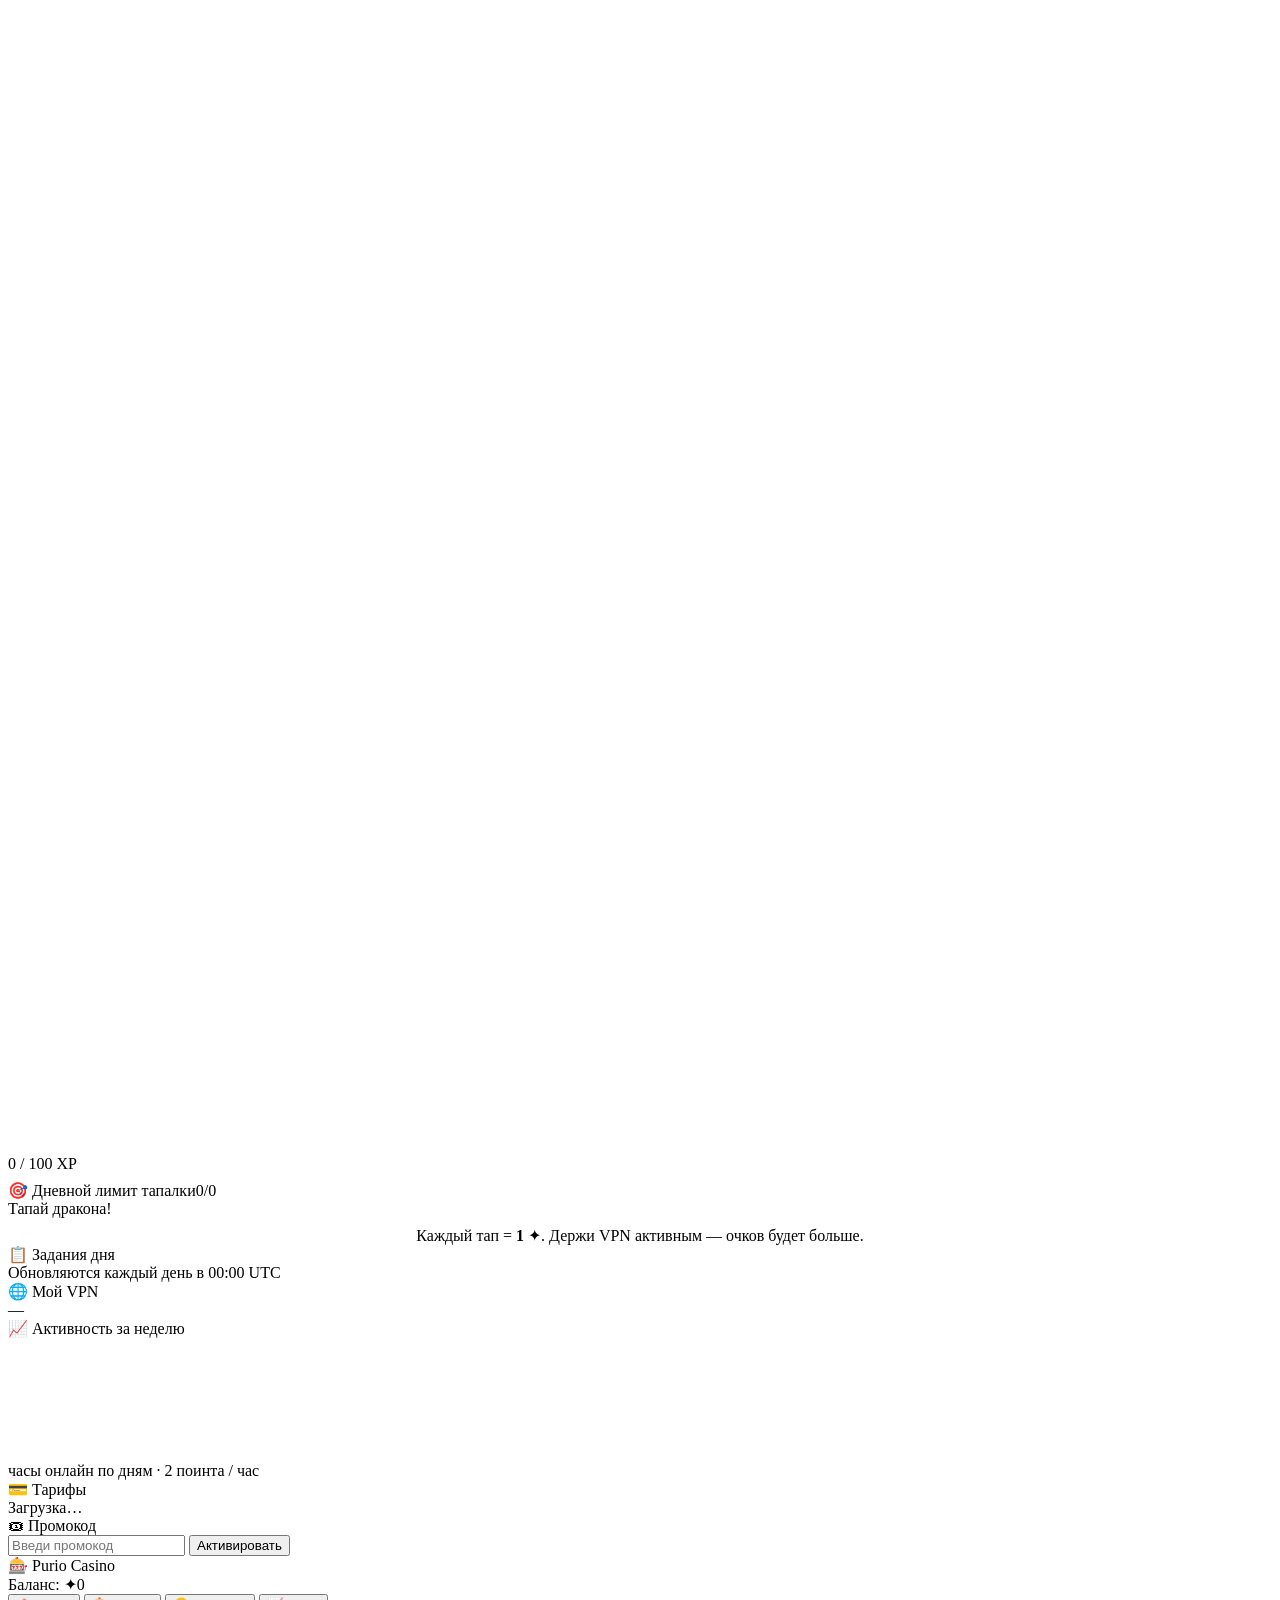
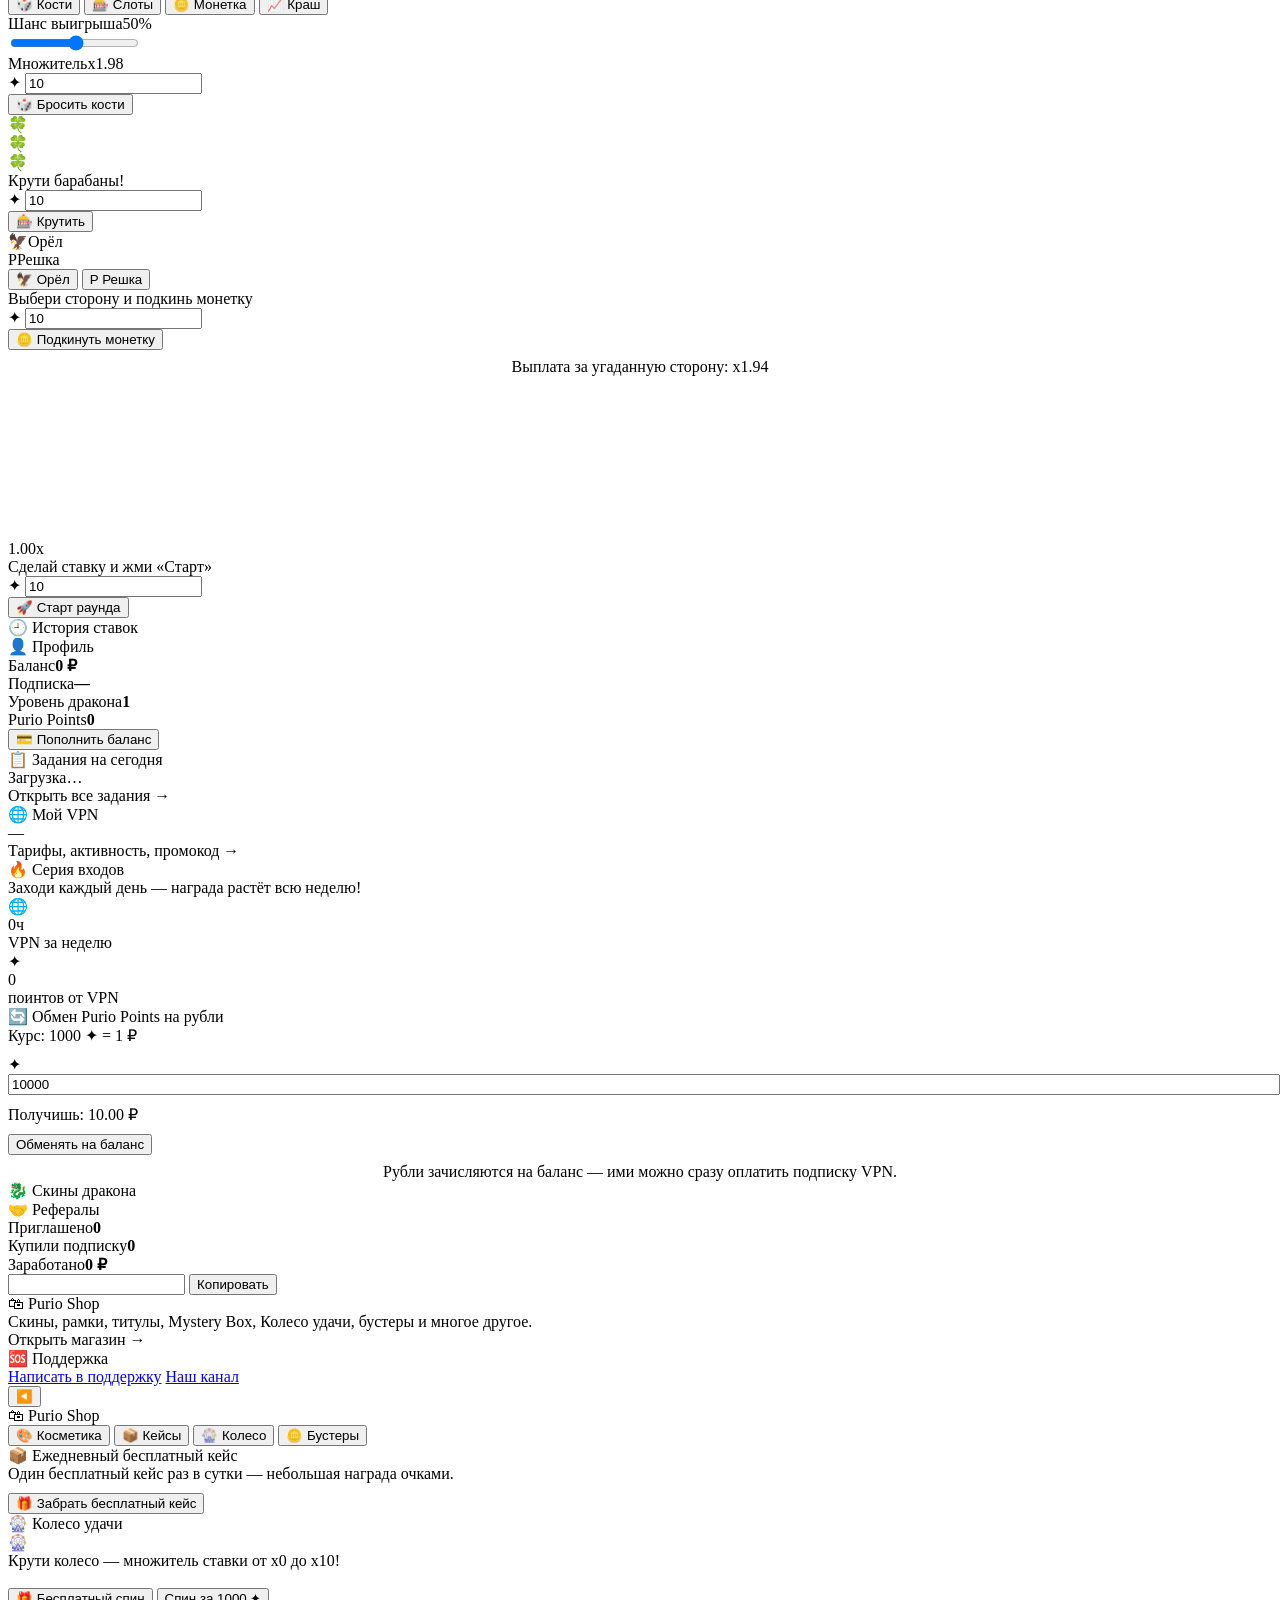
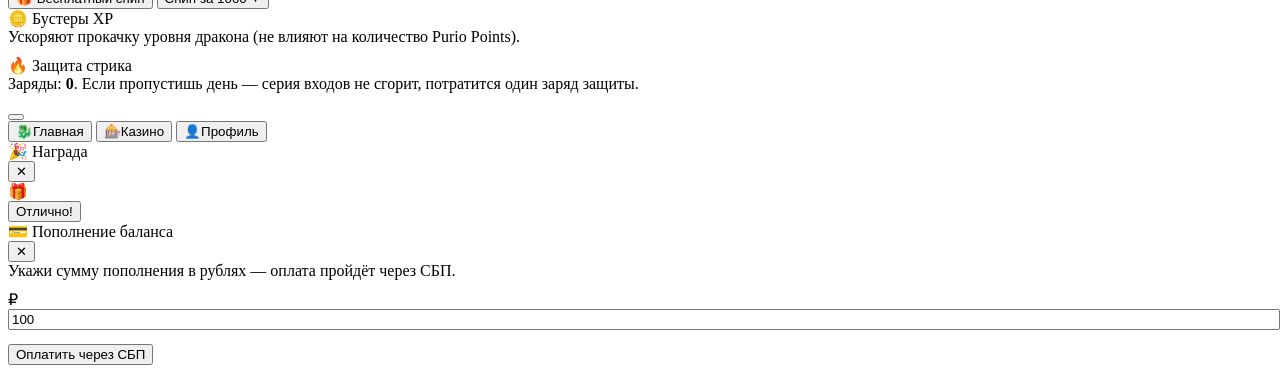
==== commit 6fa86e11: "feat: заменил SVG-дракона на иллюстрацию, пересчитал позиции одежды,большой дракон" ====
--- a/webapp/static/index.html
+++ b/webapp/static/index.html
@@ -5,7 +5,7 @@
 <meta name="viewport" content="width=device-width, initial-scale=1, maximum-scale=1, user-scalable=no, viewport-fit=cover">
 <title>Purio App</title>
 <script src="https://telegram.org/js/telegram-web-app.js"></script>
-<link rel="stylesheet" href="/static/style.css?v=4">
+<link rel="stylesheet" href="/static/style.css?v=5">
 </head>
 <body>
 
@@ -51,7 +51,7 @@
           </svg>
         </div>
 
-        <button class="tap-round-btn" id="tapRoundBtn">🐾<span>TAP</span></button>
+
 
         <div class="xp-bar xp-bar-slim"><div class="xp-fill" id="xpFill"></div></div>
         <div class="xp-text" id="xpText">0 / 100 XP</div>
@@ -492,6 +492,6 @@
   </defs>
 </svg>
 
-<script src="/static/app.js?v=4"></script>
+<script src="/static/app.js?v=5"></script>
 </body>
 </html>
